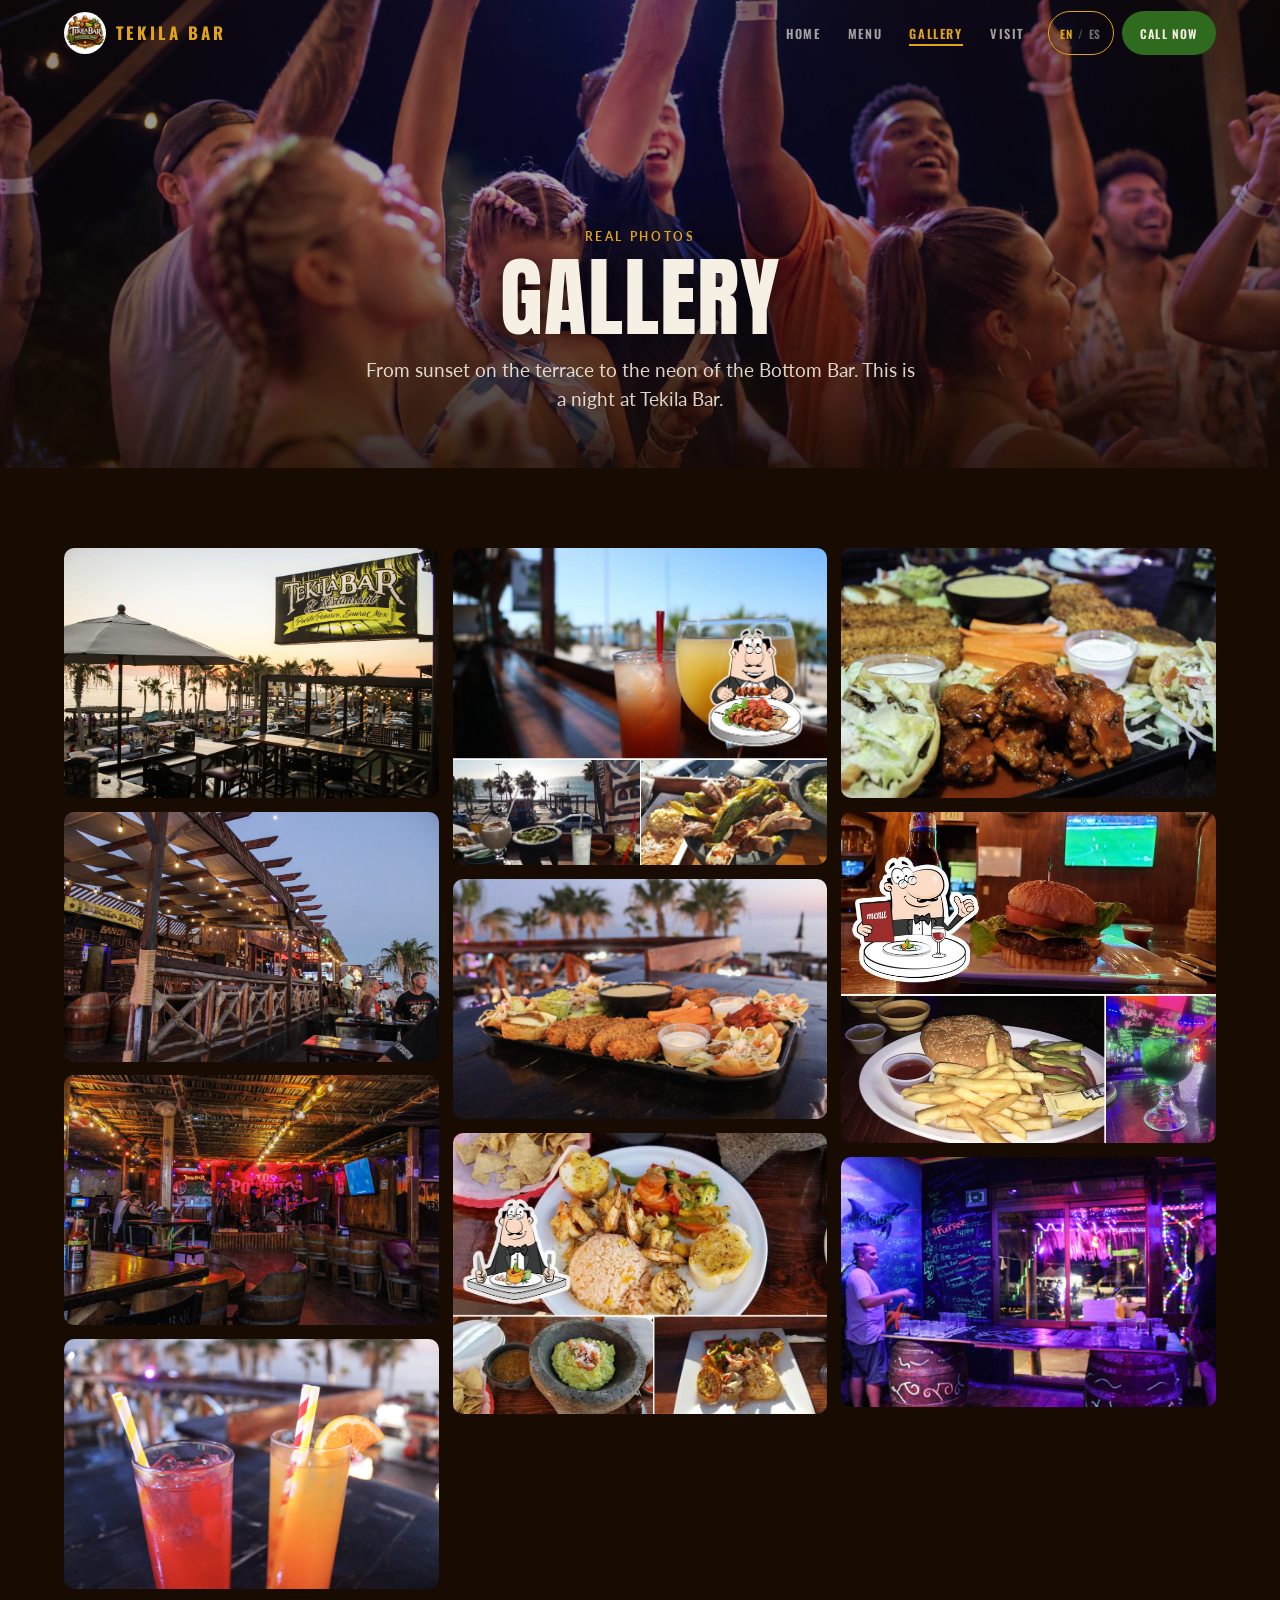
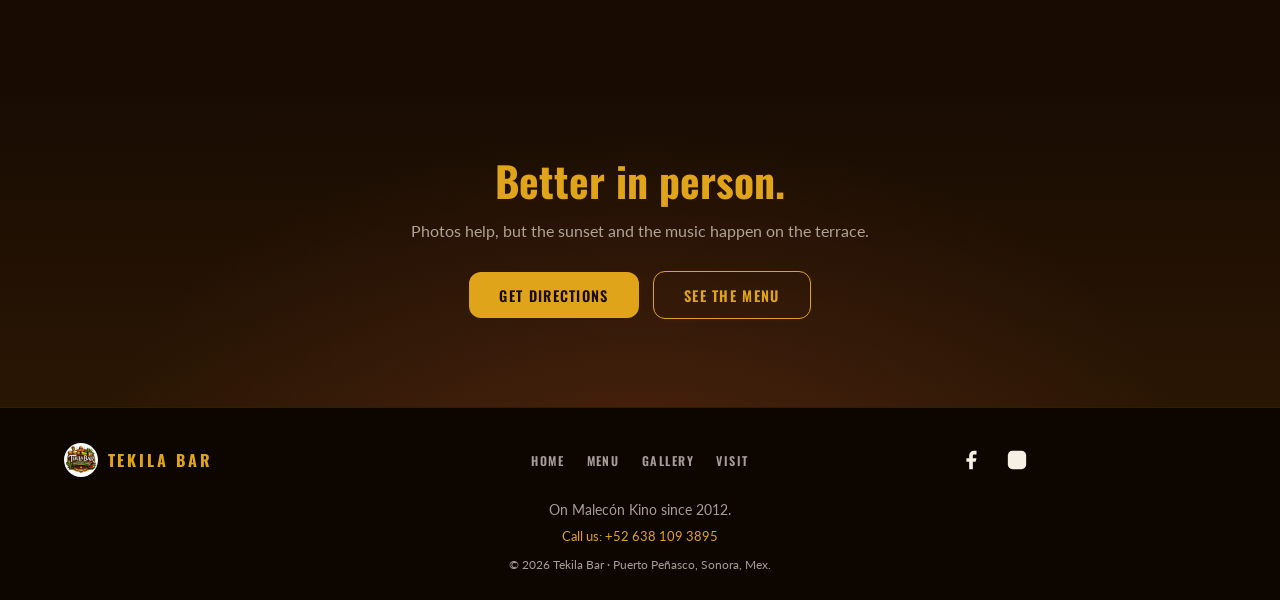
==== galeria.html @ 3b3bea9b "Replace gallery hero with landscape crop" ====
<!DOCTYPE html>
<html lang="es" translate="no">
<head>
  <meta charset="UTF-8" />
  <meta name="viewport" content="width=device-width, initial-scale=1.0" />
  <meta name="google" content="notranslate" />

  <title>Galería | Tekila Bar, Malecón Kino, Puerto Peñasco</title>
  <meta name="description" content="La terraza al atardecer, la música en vivo, los cócteles y el Bottom Bar con neón. Fotos reales de Tekila Bar en el Malecón Kino, Puerto Peñasco, Sonora." />

  <meta property="og:type" content="website" />
  <meta property="og:url" content="https://neonframewebdev.github.io/tekila-bar-rocky-point/galeria.html" />
  <meta property="og:title" content="Galería | Tekila Bar, Puerto Peñasco" />
  <meta property="og:description" content="La terraza, la música en vivo, los cócteles y el Bottom Bar con neón. Fotos de Tekila Bar." />
  <meta property="og:image" content="https://neonframewebdev.github.io/tekila-bar-rocky-point/assets/interior_1.jpg" />
  <meta property="og:locale" content="es_MX" />
  <meta property="og:locale:alternate" content="en_US" />

  <meta name="twitter:card" content="summary_large_image" />
  <meta name="twitter:title" content="Galería | Tekila Bar" />
  <meta name="twitter:description" content="Terraza, música en vivo, cócteles y Bottom Bar. Tekila Bar, Malecón Kino." />
  <meta name="twitter:image" content="https://neonframewebdev.github.io/tekila-bar-rocky-point/assets/interior_1.jpg" />

  <link rel="icon" type="image/jpeg" href="assets/logo.jpg" />

  <link rel="preconnect" href="https://fonts.googleapis.com" />
  <link rel="preconnect" href="https://fonts.gstatic.com" crossorigin />
  <link href="https://fonts.googleapis.com/css2?family=Anton&family=Oswald:wght@400;500;600;700&family=Lato:wght@400;700&display=swap" rel="stylesheet" />

  <link rel="preload" as="image" href="assets/interior_1.jpg" />
  <link rel="stylesheet" href="css/style.css" />
</head>
<body data-lang="es">

  <!-- ── Loader ─────────────────────────────────────────────── -->
  <div id="loader" role="status" aria-label="Cargando / Loading">
    <img class="loader-logo" src="assets/logo.jpg" alt="Tekila Bar logo" width="110" height="110" />
    <div class="loader-bar-track"><div class="loader-bar-fill"></div></div>
  </div>

  <!-- ── Nav ────────────────────────────────────────────────── -->
  <nav class="site-nav" role="navigation" aria-label="Navegación principal">
    <a href="index.html" class="nav-logo" aria-label="Tekila Bar inicio">
      <img src="assets/logo.jpg" alt="" width="42" height="42" aria-hidden="true" />
      <span class="nav-logo-text">Tekila Bar</span>
    </a>
    <div class="nav-right">
      <ul class="nav-links" role="list">
        <li><a href="index.html" data-es="Inicio" data-en="Home">Inicio</a></li>
        <li><a href="menu.html" data-es="Carta" data-en="Menu">Carta</a></li>
        <li><a href="galeria.html" class="is-active" data-es="Galería" data-en="Gallery">Galería</a></li>
        <li><a href="visita.html" data-es="Visítanos" data-en="Visit">Visítanos</a></li>
      </ul>
      <button type="button" class="lang-toggle" data-current="es" aria-label="Switch to English">
        <span class="lt-en">EN</span><span class="lt-sep">/</span><span class="lt-es">ES</span>
      </button>
      <a href="tel:+526381093895" class="nav-cta" data-es="Llama ahora" data-en="Call now">Llama ahora</a>
      <button class="nav-hamburger" aria-label="Abrir menú" aria-expanded="false" aria-controls="nav-drawer">
        <span></span><span></span><span></span>
      </button>
    </div>
  </nav>

  <nav class="nav-drawer" id="nav-drawer" aria-label="Menú móvil">
    <a href="index.html" data-es="Inicio" data-en="Home">Inicio</a>
    <a href="menu.html" data-es="Carta" data-en="Menu">Carta</a>
    <a href="galeria.html" class="is-active" data-es="Galería" data-en="Gallery">Galería</a>
    <a href="visita.html" data-es="Visítanos" data-en="Visit">Visítanos</a>
    <a href="tel:+526381093895" class="drawer-cta" data-es="Llama ahora" data-en="Call now">Llama ahora</a>
  </nav>

  <!-- ── Page hero ──────────────────────────────────────────── -->
  <header class="page-hero">
    <img class="page-hero-img" src="assets/gallery_hero.jpg" alt="Gente bailando y disfrutando la noche en Tekila Bar, Puerto Peñasco" fetchpriority="high" style="object-position: center 40%;" />
    <div class="page-hero-overlay" aria-hidden="true"></div>
    <div class="page-hero-inner">
      <p class="page-hero-eyebrow" data-es="Fotos reales" data-en="Real photos">Fotos reales</p>
      <h1 class="page-hero-title" data-es="Galería" data-en="Gallery">Galería</h1>
      <p class="page-hero-sub"
         data-es="Del atardecer en la terraza al neón del Bottom Bar. Así se ve una noche en Tekila Bar."
         data-en="From sunset on the terrace to the neon of the Bottom Bar. This is a night at Tekila Bar.">
        Del atardecer en la terraza al neón del Bottom Bar. Así se ve una noche en Tekila Bar.
      </p>
    </div>
  </header>

  <!-- ── Gallery ────────────────────────────────────────────── -->
  <section id="gallery" aria-label="Galería de fotos">
    <div class="gallery-grid">
      <div class="gallery-item" role="button" tabindex="0" aria-label="Atardecer desde la terraza"
           data-caption-es="El atardecer desde la terraza del Malecón Kino." data-caption-en="Sunset from the terrace on Malecón Kino.">
        <img src="assets/exterior_1.jpg" alt="Terraza de Tekila Bar al atardecer con el letrero de madera y el Malecón al fondo" loading="lazy" />
      </div>
      <div class="gallery-item" role="button" tabindex="0" aria-label="Terraza al anochecer"
           data-caption-es="Ambiente al aire libre en el Malecón Kino." data-caption-en="Open-air atmosphere on Malecón Kino.">
        <img src="assets/exterior_2.jpg" alt="Terraza de Tekila Bar al anochecer con pérgola y luces de cuerdas" loading="lazy" />
      </div>
      <div class="gallery-item" role="button" tabindex="0" aria-label="Música en vivo"
           data-caption-es="Música en vivo toda la noche en Tekila Bar." data-caption-en="Live music all night at Tekila Bar.">
        <img src="assets/interior_1.jpg" alt="Banda en vivo Los Potrillos en el escenario bajo luz roja" loading="lazy" />
      </div>
      <div class="gallery-item" role="button" tabindex="0" aria-label="Cócteles de la barra"
           data-caption-es="Cherry Smash y Mexican Sunset, los imperdibles de la barra." data-caption-en="Cherry Smash and Mexican Sunset, the must-orders at the bar.">
        <img src="assets/drink_1.jpg" alt="Cherry Smash y Mexican Sunset en la barra al aire libre" loading="lazy" />
      </div>
      <div class="gallery-item" role="button" tabindex="0" aria-label="Barra de terraza"
           data-caption-es="Bebidas y antojitos con vista al mar." data-caption-en="Drinks and snacks with an ocean view.">
        <img src="assets/exterior_terrace_1.jpg" alt="Barra de terraza con el Malecón y palmeras de fondo" loading="lazy" />
      </div>
      <div class="gallery-item" role="button" tabindex="0" aria-label="Platillo de botanas"
           data-caption-es="Todo lo que necesitas para empezar la noche." data-caption-en="Everything you need to start the night.">
        <img src="assets/dish_3.jpg" alt="Platillo surtido de botanas al anochecer con el Malecón de fondo" loading="lazy" />
      </div>
      <div class="gallery-item" role="button" tabindex="0" aria-label="Mariscos y guacamole"
           data-caption-es="Camarones a la parrilla, guacamole fresco y mariscos." data-caption-en="Grilled shrimp, fresh guacamole, and seafood.">
        <img src="assets/dish_1.jpg" alt="Camarones a la parrilla, guacamole en molcajete y mariscos" loading="lazy" />
      </div>
      <div class="gallery-item" role="button" tabindex="0" aria-label="De la cocina"
           data-caption-es="De la cocina a la mesa, con el Malecón de fondo." data-caption-en="From the kitchen to the table, the Malecón behind it.">
        <img src="assets/dish_4.jpg" alt="Platillo de Tekila Bar servido en la terraza" loading="lazy" />
      </div>
      <div class="gallery-item" role="button" tabindex="0" aria-label="Hamburguesa y cócteles"
           data-caption-es="Hamburguesas y cócteles en la barra." data-caption-en="Burgers and cocktails at the bar.">
        <img src="assets/product_1.jpg" alt="Hamburguesa en la barra con futbol en la televisión y un cóctel verde" loading="lazy" />
      </div>
      <div class="gallery-item" role="button" tabindex="0" aria-label="Bottom Bar"
           data-caption-es="La fiesta no para en el Bottom Bar." data-caption-en="The party never stops at the Bottom Bar.">
        <img src="assets/interior_2.jpg" alt="Bottom Bar con luz UV, mesa de beer pong y pared de firmas en neón" loading="lazy" />
      </div>
    </div>
  </section>

  <!-- ── Lightbox ───────────────────────────────────────────── -->
  <div id="lightbox" role="dialog" aria-modal="true" aria-label="Foto ampliada">
    <button id="lightbox-close" aria-label="Cerrar">&times;</button>
    <img id="lightbox-img" src="" alt="" />
    <p id="lightbox-caption"></p>
  </div>

  <!-- ── Visit CTA ──────────────────────────────────────────── -->
  <section id="visit-cta" aria-labelledby="visit-cta-title">
    <div class="visit-cta-inner reveal">
      <h2 class="visit-cta-title" id="visit-cta-title"
          data-es="Mejor en persona."
          data-en="Better in person.">
        Mejor en persona.
      </h2>
      <p class="visit-cta-sub"
         data-es="Las fotos ayudan, pero el atardecer y la música se viven en la terraza."
         data-en="Photos help, but the sunset and the music happen on the terrace.">
        Las fotos ayudan, pero el atardecer y la música se viven en la terraza.
      </p>
      <div class="visit-cta-actions">
        <a href="visita.html" class="btn-primary" data-es="Cómo llegar" data-en="Get directions">Cómo llegar</a>
        <a href="menu.html" class="btn-secondary" data-es="Ver la carta" data-en="See the menu">Ver la carta</a>
      </div>
    </div>
  </section>

  <!-- ── Footer ─────────────────────────────────────────────── -->
  <footer class="site-footer" role="contentinfo">
    <div class="footer-inner">
      <div class="footer-brand">
        <img src="assets/logo.jpg" alt="" width="34" height="34" aria-hidden="true" loading="lazy" />
        <span class="footer-brand-text">Tekila Bar</span>
      </div>
      <nav class="footer-nav" aria-label="Pie de página">
        <a href="index.html" data-es="Inicio" data-en="Home">Inicio</a>
        <a href="menu.html" data-es="Carta" data-en="Menu">Carta</a>
        <a href="galeria.html" data-es="Galería" data-en="Gallery">Galería</a>
        <a href="visita.html" data-es="Visítanos" data-en="Visit">Visítanos</a>
      </nav>
      <div class="footer-social">
        <a href="https://www.facebook.com/pages/Tekila-Bar-MX/1644637512487499" target="_blank" rel="noopener noreferrer" aria-label="Facebook de Tekila Bar">
          <svg viewBox="0 0 24 24" aria-hidden="true"><path d="M18 2h-3a5 5 0 0 0-5 5v3H7v4h3v8h4v-8h3l1-4h-4V7a1 1 0 0 1 1-1h3z"/></svg>
        </a>
        <a href="https://www.instagram.com/tekilabarmx" target="_blank" rel="noopener noreferrer" aria-label="Instagram de Tekila Bar">
          <svg viewBox="0 0 24 24" aria-hidden="true"><rect x="2" y="2" width="20" height="20" rx="5" ry="5"/><circle cx="12" cy="12" r="4"/><circle cx="17.5" cy="6.5" r="1" fill="currentColor" stroke="none"/></svg>
        </a>
      </div>
    </div>
    <div class="footer-meta" style="text-align:center; margin-top:1.4rem;">
      <p class="footer-tagline" data-es="En el Malecón Kino desde 2012." data-en="On Malecón Kino since 2012.">En el Malecón Kino desde 2012.</p>
      <p><a href="tel:+526381093895" data-es="Llámanos: +52 638 109 3895" data-en="Call us: +52 638 109 3895">Llámanos: +52 638 109 3895</a></p>
      <p style="margin-top:0.5rem; font-size:0.75rem;">&copy; 2026 Tekila Bar &middot; Puerto Peñasco, Sonora, Mex.</p>
    </div>
  </footer>

  <script src="js/i18n.js"></script>
  <script src="js/main.js"></script>
</body>
</html>
---- css/style.css ----
/* ============================================================
   TEKILA BAR -- Malecón Kino, Puerto Peñasco, Sonora MX
   Multi-page spec site (Inicio / Carta / Galería / Visítanos)
   Concept: ARRIBA / ABAJO -- warm golden terrace (primary)
            vs. neon Bottom Bar (downstairs world, scoped).
   Mobile-first: 320px baseline, scales to 1440px+.
   iOS-safe: neon via layered text-shadow only (no blur
            filters, no mix-blend, no mask).
   ============================================================ */

/* ── Reset & Base ─────────────────────────────────────────── */

*, *::before, *::after {
  box-sizing: border-box;
  margin: 0;
  padding: 0;
}

:root {
  /* ── ARRIBA · warm palette (primary brand) ── */
  --bg:          #170B02;   /* espresso night */
  --bg-2:        #1F0E03;   /* one step warmer */
  --bg-3:        #29150400; /* (unused placeholder) */
  --bg-warm:     #20100400;
  --bg-warmer:   #2A1604;   /* trust bar / warm wash */
  --bg-footer:   #0D0500;

  --gold:        #E0A41B;
  --gold-bright: #F2BD3A;
  --amber:       #B5571B;
  --coral:       #E2633A;   /* sunset accent */
  --green:       #2F6B1E;   /* agave / lime green */
  --green-hi:    #3E8C28;

  --text:        #F6EFE3;
  --text-muted:  rgba(246, 239, 227, 0.66);
  --gold-border: rgba(224, 164, 27, 0.22);
  --gold-wash:   rgba(224, 164, 27, 0.07);

  /* ── ABAJO · neon palette (Bottom Bar, scoped) ── */
  --n-bg:        #0A0613;
  --n-bg-2:      #130A24;
  --n-magenta:   #FF2D95;
  --n-cyan:      #36E2FF;
  --n-violet:    #9B5CFF;
  --n-lime:      #B6FF3C;
  --n-text:      #F3EEFF;
  --n-muted:     rgba(243, 238, 255, 0.7);

  /* ── Typography ── */
  --font-accent:  'Anton', sans-serif;     /* oversized impact: ARRIBA / ABAJO */
  --font-display: 'Oswald', sans-serif;    /* headings, nav, buttons */
  --font-body:    'Lato', sans-serif;      /* body copy */

  /* ── Layout ── */
  --edge:   clamp(1rem, 5vw, 4.5rem);
  --radius: 10px;
  --maxw:   1180px;
  --nav-h:  64px;
}

html {
  scroll-behavior: smooth;
  font-size: 16px;
  scroll-padding-top: var(--nav-h);
}

body {
  font-family: var(--font-body);
  background: var(--bg);
  color: var(--text);
  overflow-x: hidden;
  -webkit-font-smoothing: antialiased;
  text-rendering: optimizeLegibility;
}

img { display: block; max-width: 100%; height: auto; }
a   { color: inherit; text-decoration: none; }

/* ── Bilingual visibility ─────────────────────────────────── */
body[data-lang="es"] [data-hide-es] { display: none !important; }
body[data-lang="en"] [data-hide-en] { display: none !important; }

/* ── Shared section primitives ────────────────────────────── */

.section-header {
  text-align: center;
  margin-bottom: 2.75rem;
}

.section-label {
  font-family: var(--font-body);
  font-weight: 700;
  font-size: 0.74rem;
  color: var(--gold);
  letter-spacing: 0.22em;
  text-transform: uppercase;
  margin-bottom: 0.6rem;
}

.section-title {
  font-family: var(--font-display);
  font-weight: 700;
  font-size: clamp(1.7rem, 4.4vw, 2.7rem);
  color: var(--gold);
  line-height: 1.12;
  letter-spacing: 0.01em;
}

.reveal {
  opacity: 0;
  transform: translateY(22px);
  transition: opacity 0.6s ease-out, transform 0.6s ease-out;
}
.reveal.visible { opacity: 1; transform: translateY(0); }

/* ── Focus visibility (keyboard) ──────────────────────────── */
:focus-visible {
  outline: 2px solid var(--gold);
  outline-offset: 2px;
  border-radius: 2px;
}
#abajo :focus-visible,
#lightbox :focus-visible,
#lightbox-close:focus-visible {
  outline-color: var(--n-cyan);
}

/* ── Buttons ──────────────────────────────────────────────── */

.btn-primary,
.btn-secondary,
.btn-neon {
  display: inline-block;
  font-family: var(--font-display);
  font-weight: 600;
  font-size: 0.9rem;
  letter-spacing: 0.09em;
  text-transform: uppercase;
  border-radius: 12px;
  padding: 0.78rem 1.9rem;
  cursor: pointer;
  transition: background 0.25s, color 0.25s, box-shadow 0.25s, transform 0.15s;
  text-decoration: none;
  border: none;
}
.btn-primary { color: #1A0A00; background: var(--gold); }
.btn-primary:hover { background: var(--green); color: var(--text); transform: translateY(-2px); }

.btn-secondary {
  color: var(--gold);
  background: transparent;
  border: 1px solid var(--gold);
}
.btn-secondary:hover { background: rgba(224, 160, 27, 0.14); transform: translateY(-2px); }

/* Neon button (Abajo only) */
.btn-neon {
  color: var(--n-text);
  background: transparent;
  border: 1.5px solid var(--n-magenta);
  box-shadow: 0 0 10px rgba(255, 45, 149, 0.5), inset 0 0 8px rgba(255, 45, 149, 0.18);
}
.btn-neon:hover {
  background: rgba(255, 45, 149, 0.14);
  box-shadow: 0 0 18px rgba(255, 45, 149, 0.75), inset 0 0 12px rgba(255, 45, 149, 0.25);
  transform: translateY(-2px);
}

/* ── Neon text helper (iOS-safe: layered text-shadow) ─────── */
.neon-text {
  color: #fff;
  text-shadow:
    0 0 4px rgba(255, 255, 255, 0.55),
    0 0 11px rgba(255, 45, 149, 0.9),
    0 0 26px rgba(255, 45, 149, 0.6),
    0 0 44px rgba(155, 92, 255, 0.45);
}
.neon-text--cyan {
  text-shadow:
    0 0 4px rgba(255, 255, 255, 0.55),
    0 0 11px rgba(54, 226, 255, 0.9),
    0 0 26px rgba(54, 226, 255, 0.6),
    0 0 44px rgba(54, 226, 255, 0.4);
}

/* ── Loader ───────────────────────────────────────────────── */

#loader {
  position: fixed;
  inset: 0;
  z-index: 9999;
  background: var(--bg);
  display: flex;
  flex-direction: column;
  align-items: center;
  justify-content: center;
  gap: 1.4rem;
  transition: opacity 0.4s ease;
}
#loader.fade-out { opacity: 0; pointer-events: none; }

.loader-logo {
  width: 110px;
  height: auto;
  object-fit: contain;
  border-radius: 50%;
  opacity: 0;
  animation: loaderFadeIn 0.5s ease forwards 0.1s;
}
.loader-bar-track {
  width: 160px;
  height: 2px;
  background: rgba(224, 164, 27, 0.2);
  border-radius: 2px;
  overflow: hidden;
  opacity: 0;
  animation: loaderFadeIn 0.3s ease forwards 0.2s;
}
.loader-bar-fill {
  height: 100%;
  width: 0;
  background: var(--gold);
  animation: loaderFill 0.9s ease forwards 0.3s;
}
@keyframes loaderFadeIn { to { opacity: 1; } }
@keyframes loaderFill   { to { width: 100%; } }

/* ── Nav ──────────────────────────────────────────────────── */

nav.site-nav {
  position: fixed;
  top: 0; left: 0; right: 0;
  z-index: 100;
  display: flex;
  align-items: center;
  justify-content: space-between;
  padding: 0.7rem var(--edge);
  min-height: var(--nav-h);
  background: transparent;
  transition: background 0.3s ease, box-shadow 0.3s ease;
}
nav.site-nav.scrolled {
  background: rgba(23, 11, 2, 0.96);
  box-shadow: 0 2px 22px rgba(0, 0, 0, 0.55);
}

.nav-logo {
  display: flex;
  align-items: center;
  gap: 0.65rem;
  flex-shrink: 0;
}
.nav-logo img {
  height: 42px;
  width: auto;
  object-fit: contain;
  border-radius: 50%;
}
.nav-logo-text {
  font-family: var(--font-display);
  font-weight: 700;
  font-size: 1.05rem;
  color: var(--gold);
  letter-spacing: 0.18em;
  text-transform: uppercase;
  line-height: 1;
}

.nav-right { display: flex; align-items: center; gap: 0.5rem; }

.nav-links {
  display: none;
  list-style: none;
  align-items: center;
  gap: 1.7rem;
  margin-right: 1rem;
}
.nav-links a {
  position: relative;
  font-family: var(--font-display);
  font-weight: 600;
  font-size: 0.78rem;
  letter-spacing: 0.13em;
  text-transform: uppercase;
  color: var(--text-muted);
  transition: color 0.2s;
  padding-bottom: 3px;
}
.nav-links a::after {
  content: "";
  position: absolute;
  left: 0; bottom: 0;
  width: 100%;
  height: 2px;
  background: var(--gold);
  transform: scaleX(0);
  transform-origin: left;
  transition: transform 0.25s ease;
}
.nav-links a:hover { color: var(--gold); }
.nav-links a:hover::after { transform: scaleX(1); }
.nav-links a.is-active { color: var(--gold); }
.nav-links a.is-active::after { transform: scaleX(1); }

/* Language toggle */
.lang-toggle {
  display: inline-flex;
  align-items: center;
  gap: 0.3rem;
  padding: 0.55rem 0.7rem;
  background: transparent;
  border: 1px solid var(--gold);
  border-radius: 999px;
  cursor: pointer;
  font-family: var(--font-display);
  font-size: 0.72rem;
  font-weight: 600;
  letter-spacing: 0.08em;
  text-transform: uppercase;
  color: var(--text);
  transition: background 0.2s;
  min-height: 44px;
  min-width: 52px;
  justify-content: center;
}
.lang-toggle:hover { background: rgba(224, 164, 27, 0.12); }
.lang-toggle .lt-en,
.lang-toggle .lt-es { opacity: 0.45; transition: opacity 0.15s, color 0.15s; }
.lang-toggle[data-current="en"] .lt-en { opacity: 1; color: var(--gold); }
.lang-toggle[data-current="es"] .lt-es { opacity: 1; color: var(--gold); }
.lang-toggle .lt-sep { opacity: 0.35; }

/* CTA pill */
.nav-cta {
  display: none;
  font-family: var(--font-display);
  font-weight: 600;
  font-size: 0.75rem;
  letter-spacing: 0.1em;
  text-transform: uppercase;
  color: var(--text);
  background: var(--green);
  border-radius: 999px;
  padding: 0.55rem 1.15rem;
  min-height: 44px;
  display: none;
  align-items: center;
  transition: background 0.25s, transform 0.15s;
  white-space: nowrap;
}
.nav-cta:hover { background: var(--green-hi); transform: translateY(-1px); }

/* Hamburger */
.nav-hamburger {
  display: flex;
  flex-direction: column;
  justify-content: center;
  gap: 5px;
  width: 2.6rem;
  height: 2.6rem;
  background: none;
  border: none;
  cursor: pointer;
  padding: 0;
  flex-shrink: 0;
}
.nav-hamburger span {
  display: block;
  width: 26px;
  height: 2px;
  margin: 0 auto;
  background: var(--text);
  border-radius: 2px;
  transition: transform 0.3s ease, opacity 0.3s ease;
}
.nav-hamburger.open span:nth-child(1) { transform: translateY(7px) rotate(45deg); }
.nav-hamburger.open span:nth-child(2) { opacity: 0; transform: scaleX(0); }
.nav-hamburger.open span:nth-child(3) { transform: translateY(-7px) rotate(-45deg); }

/* Mobile drawer */
.nav-drawer {
  position: fixed;
  inset: 0;
  background: rgba(23, 11, 2, 0.985);
  display: flex;
  flex-direction: column;
  align-items: center;
  justify-content: center;
  gap: 1.9rem;
  z-index: 99;
  transform: translateX(100%);
  transition: transform 0.35s ease;
}
.nav-drawer.open { transform: translateX(0); }
.nav-drawer a {
  font-family: var(--font-display);
  font-weight: 600;
  font-size: 1.5rem;
  letter-spacing: 0.16em;
  text-transform: uppercase;
  color: var(--text);
  transition: color 0.2s;
}
.nav-drawer a:hover,
.nav-drawer a.is-active { color: var(--gold); }
.nav-drawer .drawer-cta {
  background: var(--green);
  border-radius: 999px;
  padding: 0.75rem 2.1rem;
  color: var(--text);
  margin-top: 0.6rem;
}

/* ── Hero (home) ──────────────────────────────────────────── */

#hero {
  position: relative;
  width: 100%;
  height: 100svh;
  min-height: 600px;
  overflow: hidden;
  /* Static sunset fallback shown before/under the animated canvas. */
  background: linear-gradient(180deg,
    #1e1442 0%, #6e3a82 40%, #d65a2c 58%, #ffb056 60%,
    #14224e 60%, #060c20 100%);
}
.hero-canvas {
  position: absolute;
  inset: 0;
  width: 100%;
  height: 100%;
  display: block;
}
.hero-overlay {
  position: absolute;
  inset: 0;
  background:
    radial-gradient(ellipse at 50% 8%, transparent 0%, rgba(23, 11, 2, 0.18) 42%, rgba(23, 11, 2, 0.66) 100%),
    linear-gradient(180deg, rgba(23,11,2,0.35) 0%, transparent 22%, transparent 55%, rgba(23,11,2,0.78) 100%);
}
.hero-content {
  position: absolute;
  bottom: 16%;
  left: 0; right: 0;
  padding: 0 var(--edge);
  text-align: center;
}
.hero-kicker {
  font-family: var(--font-accent);
  font-weight: 400;
  font-size: clamp(2.5rem, 11vw, 6rem);
  line-height: 0.88;
  letter-spacing: 0.02em;
  text-transform: uppercase;
  color: var(--gold);
  text-shadow:
    0 0 4px rgba(246, 239, 227, 0.3),
    0 0 18px rgba(224, 164, 27, 0.55),
    0 2px 26px rgba(0, 0, 0, 0.5);
  margin-bottom: 0.35rem;
}
.hero-eyebrow {
  font-family: var(--font-body);
  font-weight: 700;
  font-size: 0.78rem;
  color: var(--gold);
  letter-spacing: 0.22em;
  text-transform: uppercase;
  margin-bottom: 0.85rem;
}
.hero-h1 {
  font-family: var(--font-display);
  font-weight: 700;
  font-size: clamp(2rem, 7vw, 4.4rem);
  color: var(--text);
  line-height: 1.07;
  margin-bottom: 1rem;
  text-shadow: 0 2px 24px rgba(0, 0, 0, 0.5);
}
.hero-sub {
  font-family: var(--font-body);
  font-weight: 400;
  font-size: clamp(0.98rem, 2.2vw, 1.28rem);
  color: rgba(246, 239, 227, 0.9);
  max-width: 620px;
  margin: 0 auto 1.9rem;
  line-height: 1.55;
  text-shadow: 0 1px 14px rgba(0, 0, 0, 0.5);
}
.hero-ctas {
  display: flex;
  flex-direction: column;
  align-items: center;
  gap: 0.85rem;
}
.hero-scroll-cue {
  position: absolute;
  bottom: 4.5%;
  left: 50%;
  width: 22px;
  height: 22px;
  border-right: 2px solid var(--gold);
  border-bottom: 2px solid var(--gold);
  transform: translateX(-50%) rotate(45deg);
  animation: heroBounce 1.4s ease-in-out infinite;
  opacity: 0.85;
  transition: opacity 0.4s;
}
.hero-scroll-cue.hidden { opacity: 0; pointer-events: none; }
@keyframes heroBounce {
  0%, 100% { transform: translateX(-50%) rotate(45deg) translateY(0); }
  50%      { transform: translateX(-50%) rotate(45deg) translateY(6px); }
}

/* ── Page hero (inner pages) ──────────────────────────────── */

.page-hero {
  position: relative;
  width: 100%;
  min-height: 52vh;
  display: flex;
  align-items: flex-end;
  overflow: hidden;
  padding-bottom: clamp(2rem, 6vh, 4rem);
}
.page-hero-img {
  position: absolute;
  inset: 0;
  width: 100%;
  height: 100%;
  object-fit: cover;
  object-position: center 45%;
}
.page-hero-overlay {
  position: absolute;
  inset: 0;
  background: linear-gradient(180deg, rgba(23,11,2,0.55) 0%, rgba(23,11,2,0.35) 40%, rgba(23,11,2,0.85) 100%);
}
.page-hero-inner {
  position: relative;
  width: 100%;
  max-width: var(--maxw);
  margin: 0 auto;
  padding: 0 var(--edge);
  text-align: center;
}
.page-hero-eyebrow {
  font-family: var(--font-body);
  font-weight: 700;
  font-size: 0.74rem;
  color: var(--gold);
  letter-spacing: 0.22em;
  text-transform: uppercase;
  margin-bottom: 0.7rem;
}
.page-hero-title {
  font-family: var(--font-accent);
  font-weight: 400;
  font-size: clamp(2.6rem, 9vw, 5.5rem);
  line-height: 0.95;
  color: var(--text);
  letter-spacing: 0.01em;
  text-transform: uppercase;
  text-shadow: 0 3px 26px rgba(0, 0, 0, 0.55);
}
.page-hero-sub {
  font-family: var(--font-body);
  font-size: clamp(0.98rem, 2vw, 1.2rem);
  color: rgba(246, 239, 227, 0.88);
  max-width: 560px;
  margin: 1rem auto 0;
  line-height: 1.55;
}

/* ── Trust Bar ────────────────────────────────────────────── */

#trust-bar {
  background: var(--bg-warmer);
  padding: 0.9rem var(--edge);
  min-height: 56px;
  display: flex;
  align-items: center;
  justify-content: center;
  flex-wrap: wrap;
  gap: 0.5rem 1.3rem;
  text-align: center;
}
.trust-item {
  font-family: var(--font-body);
  font-size: 0.86rem;
  color: var(--text-muted);
  white-space: nowrap;
  display: inline-flex;
  align-items: center;
  gap: 0.35rem;
}
.trust-item strong {
  font-family: var(--font-display);
  font-weight: 700;
  color: var(--text);
  font-size: 0.96rem;
}
.trust-stars { color: var(--gold); }
.trust-dot { color: var(--green); font-size: 0.55rem; }

/* ── Highlights ───────────────────────────────────────────── */

#highlights {
  background: var(--bg);
  padding: clamp(3rem, 7vw, 5rem) var(--edge);
}
.highlights-grid {
  display: grid;
  grid-template-columns: 1fr;
  gap: 1.25rem;
  max-width: 980px;
  margin: 0 auto;
}
.highlight-card {
  background: var(--gold-wash);
  border: 1px solid var(--gold-border);
  border-radius: var(--radius);
  padding: 1.9rem 1.6rem;
  display: flex;
  flex-direction: column;
  align-items: flex-start;
  gap: 0.8rem;
  transition: transform 0.3s ease, border-color 0.3s ease;
}
.highlight-card:hover { transform: translateY(-4px); border-color: rgba(224,164,27,0.4); }
.highlight-icon { width: 42px; height: 42px; flex-shrink: 0; }
.highlight-icon svg {
  width: 42px; height: 42px;
  stroke: var(--gold);
  fill: none;
  stroke-width: 1.5;
  stroke-linecap: round;
  stroke-linejoin: round;
}
.highlight-slideshow {
  position: relative;
  width: 100%;
  height: 210px;
  border-radius: 6px;
  overflow: hidden;
  margin-bottom: 0.4rem;
  flex-shrink: 0;
}
.highlight-slide {
  position: absolute;
  inset: 0;
  width: 100%;
  height: 100%;
  object-fit: cover;
  object-position: center;
  opacity: 0;
  animation: hcycle 20s infinite;
}
.highlight-slide:nth-child(1) { animation-delay:  0s; opacity: 1; }
.highlight-slide:nth-child(2) { animation-delay:  4s; }
.highlight-slide:nth-child(3) { animation-delay:  8s; }
.highlight-slide:nth-child(4) { animation-delay: 12s; }
.highlight-slide:nth-child(5) { animation-delay: 16s; }
.mslide {
  position: absolute;
  inset: 0;
  width: 100%;
  height: 100%;
  object-fit: cover;
  object-position: center;
  opacity: 0;
  animation: hcycle 20s infinite;
}
.mslide:nth-child(1) { animation-delay:  0s; opacity: 1; }
.mslide:nth-child(2) { animation-delay:  4s; }
.mslide:nth-child(3) { animation-delay:  8s; }
.mslide:nth-child(4) { animation-delay: 12s; }
.mslide:nth-child(5) { animation-delay: 16s; }
.fslide {
  position: absolute;
  inset: 0;
  width: 100%;
  height: 100%;
  object-fit: cover;
  object-position: center;
  opacity: 0;
  animation: hcycle 20s infinite;
}
.fslide:nth-child(1) { animation-delay:  0s; opacity: 1; }
.fslide:nth-child(2) { animation-delay:  4s; }
.fslide:nth-child(3) { animation-delay:  8s; }
.fslide:nth-child(4) { animation-delay: 12s; }
.fslide:nth-child(5) { animation-delay: 16s; }
@keyframes hcycle {
  0%, 22%    { opacity: 1; }
  27%, 100%  { opacity: 0; }
}
.highlight-title {
  font-family: var(--font-display);
  font-weight: 600;
  font-size: 1.1rem;
  color: var(--gold);
  letter-spacing: 0.05em;
}
.highlight-body {
  font-size: 0.93rem;
  color: var(--text-muted);
  line-height: 1.55;
}

/* ── Floor sections (Arriba / Abajo duality) ──────────────── */

.floor {
  padding: clamp(3.5rem, 8vw, 6rem) var(--edge);
  /* No overflow:hidden here -- .floor-media self-clips its hover zoom, and
     leaving this visible lets the large warm/neon floor-tag glow breathe
     past the --edge padding on narrow phones instead of being clipped. */
}
.floor-inner {
  max-width: var(--maxw);
  margin: 0 auto;
  display: grid;
  grid-template-columns: 1fr;
  gap: 2rem;
  align-items: center;
}
.floor-tag {
  font-family: var(--font-accent);
  font-weight: 400;
  font-size: clamp(3rem, 13vw, 7rem);
  line-height: 0.85;
  text-transform: uppercase;
  letter-spacing: 0.01em;
  margin-bottom: 0.4rem;
}
.floor-kicker {
  font-family: var(--font-display);
  font-weight: 600;
  font-size: 0.8rem;
  letter-spacing: 0.24em;
  text-transform: uppercase;
  margin-bottom: 1.1rem;
}
.floor-copy h2 {
  font-family: var(--font-display);
  font-weight: 700;
  font-size: clamp(1.5rem, 3.6vw, 2.2rem);
  line-height: 1.14;
  margin-bottom: 1rem;
}
.floor-copy p {
  font-size: 0.98rem;
  line-height: 1.7;
  margin-bottom: 1rem;
}
.floor-list {
  list-style: none;
  display: flex;
  flex-direction: column;
  gap: 0.55rem;
  margin: 0 0 1.6rem;
}
.floor-list li {
  position: relative;
  padding-left: 1.4rem;
  font-size: 0.95rem;
  line-height: 1.5;
}
.floor-list li::before {
  content: "";
  position: absolute;
  left: 0; top: 0.5em;
  width: 8px; height: 8px;
  border-radius: 2px;
  transform: rotate(45deg);
}
.floor-media {
  position: relative;
  border-radius: var(--radius);
  overflow: hidden;
}
.floor-media img {
  width: 100%;
  height: 100%;
  object-fit: cover;
  aspect-ratio: 4 / 3;
  transition: transform 0.6s ease;
}
.floor:hover .floor-media img { transform: scale(1.04); }

/* Arriba (warm) */
.floor--arriba {
  background:
    radial-gradient(ellipse at 80% 0%, rgba(226, 99, 58, 0.12), transparent 55%),
    linear-gradient(180deg, var(--bg) 0%, var(--bg-2) 100%);
}
.floor--arriba .floor-tag {
  color: var(--gold);
  /* Warm counterpart to the Abajo neon: a layered gold-into-coral glow so
     the terrace's signature word reads as luminous as the bar's. */
  text-shadow:
    0 0 4px rgba(246, 239, 227, 0.35),
    0 0 14px rgba(224, 164, 27, 0.7),
    0 0 30px rgba(224, 164, 27, 0.5),
    0 0 52px rgba(226, 99, 58, 0.4);
}
.floor--arriba .floor-kicker { color: var(--coral); }
.floor--arriba .floor-copy h2 { color: var(--text); }
.floor--arriba .floor-copy p  { color: var(--text-muted); }
.floor--arriba .floor-list li { color: var(--text); }
.floor--arriba .floor-list li::before { background: var(--gold); }
.floor--arriba .floor-media { border: 1px solid var(--gold-border); box-shadow: 0 18px 50px rgba(0,0,0,0.4); }

/* Abajo (neon) */
.floor--abajo {
  background:
    radial-gradient(ellipse at 15% 12%, rgba(255, 45, 149, 0.16), transparent 55%),
    radial-gradient(ellipse at 85% 88%, rgba(54, 226, 255, 0.13), transparent 55%),
    linear-gradient(180deg, var(--n-bg-2) 0%, var(--n-bg) 100%);
  color: var(--n-text);
}
.floor--abajo .floor-tag { color: #fff; }
.floor--abajo .floor-kicker { color: var(--n-cyan); }
.floor--abajo .floor-copy h2 { color: var(--n-text); }
.floor--abajo .floor-copy p  { color: var(--n-muted); }
.floor--abajo .floor-list li { color: var(--n-text); }
.floor--abajo .floor-list li::before { background: var(--n-magenta); box-shadow: 0 0 8px var(--n-magenta); }
.floor--abajo .floor-media {
  border: 1.5px solid rgba(255, 45, 149, 0.55);
  box-shadow: 0 0 26px rgba(255, 45, 149, 0.4), 0 18px 50px rgba(0,0,0,0.55);
}

/* Descend transition band (warm -> neon) */
#descend {
  position: relative;
  background: linear-gradient(180deg, var(--bg-2) 0%, #160a1e 55%, var(--n-bg-2) 100%);
  text-align: center;
  padding: clamp(2.2rem, 6vw, 3.4rem) var(--edge);
}
.descend-label {
  font-family: var(--font-display);
  font-weight: 600;
  font-size: 0.8rem;
  letter-spacing: 0.24em;
  text-transform: uppercase;
  color: var(--n-magenta);
  margin-bottom: 0.9rem;
}
.descend-chev {
  width: 20px; height: 20px;
  margin: 0 auto;
  border-right: 2px solid var(--n-magenta);
  border-bottom: 2px solid var(--n-magenta);
  transform: rotate(45deg);
  animation: heroBounce 1.5s ease-in-out infinite;
  box-shadow: 2px 2px 10px rgba(255, 45, 149, 0.5);
}
/* Second, trailing chevron deepens the "descend" cue. */
.descend-chev + .descend-chev {
  margin-top: -9px;
  opacity: 0.55;
  animation-delay: 0.18s;
}

/* ── Menu ─────────────────────────────────────────────────── */

#menu {
  background: var(--bg-2);
  padding: clamp(3rem, 7vw, 5rem) var(--edge);
}
.menu-inner { max-width: var(--maxw); margin: 0 auto; }
.menu-grid {
  display: grid;
  grid-template-columns: 1fr;
  gap: 2.5rem;
}
.menu-photo {
  width: 100%;
  border-radius: var(--radius);
  border: 2px solid var(--gold);
  object-fit: cover;
  aspect-ratio: 4 / 3;
  margin-top: 1rem;
  /* On phones (single-column base grid) keep the photo after both lists so
     the cocktails aren't buried under it. >=768px reorders via grid-row. */
  order: 3;
}
.menu-col-title {
  font-family: var(--font-display);
  font-weight: 700;
  font-size: 1.25rem;
  color: var(--gold);
  letter-spacing: 0.08em;
  text-transform: uppercase;
  margin-bottom: 1.25rem;
  border-bottom: 1px solid var(--gold-border);
  padding-bottom: 0.6rem;
}
.menu-category {
  font-family: var(--font-body);
  font-weight: 700;
  font-size: 0.72rem;
  color: var(--coral);
  letter-spacing: 0.18em;
  text-transform: uppercase;
  margin: 1.4rem 0 0.8rem;
}
.menu-items {
  list-style: none;
  display: flex;
  flex-direction: column;
  gap: 1rem;
}
.menu-item-name {
  font-family: var(--font-body);
  font-weight: 700;
  font-size: 0.96rem;
  color: var(--text);
  margin-bottom: 0.2rem;
}
.menu-item-desc {
  font-size: 0.88rem;
  color: var(--text-muted);
  line-height: 1.5;
}
.menu-note {
  font-size: 0.83rem;
  color: var(--text-muted);
  text-align: center;
  margin-top: 2.2rem;
  font-style: italic;
}

/* ── Menu photo gallery strip ────────────────────────────── */

.menu-pg {
  background: var(--bg-2);
  padding: 1.6rem var(--edge) 1.8rem;
  border-bottom: 1px solid var(--gold-border);
}
.menu-pg-inner { max-width: var(--maxw); margin: 0 auto; }

.menu-pg-label {
  font-family: var(--font-display);
  font-size: 0.72rem;
  font-weight: 700;
  letter-spacing: 0.22em;
  text-transform: uppercase;
  color: var(--gold);
  margin-bottom: 1rem;
}

.menu-pg-strip {
  display: flex;
  gap: 0.75rem;
  overflow-x: auto;
  scrollbar-width: none;
  -webkit-overflow-scrolling: touch;
  scroll-snap-type: x mandatory;
  padding-bottom: 4px;
}
.menu-pg-strip::-webkit-scrollbar { display: none; }

.menu-pg-item {
  flex: 0 0 72vw;
  max-width: 320px;
  background: none;
  border: 1px solid var(--gold-border);
  border-radius: 8px;
  overflow: hidden;
  cursor: pointer;
  padding: 0;
  scroll-snap-align: start;
  transition: border-color 0.25s, transform 0.25s;
}
.menu-pg-item:hover { border-color: rgba(224, 164, 27, 0.45); transform: translateY(-2px); }
.menu-pg-item img { width: 100%; height: auto; display: block; }

/* Lightbox */
#menu-lb {
  display: none;
  position: fixed;
  inset: 0;
  z-index: 9500;
  background: rgba(0, 0, 0, 0.95);
  align-items: center;
  justify-content: center;
  padding: 1rem;
}
#menu-lb.open { display: flex; }
#menu-lb-img {
  max-width: 92vw;
  max-height: 88vh;
  object-fit: contain;
  border-radius: 6px;
}
#menu-lb-close {
  position: absolute;
  top: 1rem; right: 1.4rem;
  background: none; border: none;
  color: #fff;
  font-size: 2.4rem;
  cursor: pointer;
  line-height: 1;
  opacity: 0.75;
  transition: opacity 0.2s;
}
#menu-lb-close:hover { opacity: 1; }

@media (min-width: 640px) {
  .menu-pg-item { flex: 0 0 auto; width: calc(33.333% - 0.5rem); max-width: none; }
  .menu-pg-strip { overflow-x: visible; flex-wrap: nowrap; }
}

/* ── Food photo strip (menu page) ───────────────────────── */

.menu-food-strip {
  display: grid;
  grid-template-columns: repeat(3, 1fr);
  height: 240px;
  overflow: hidden;
}
.menu-food-strip img {
  width: 100%;
  height: 100%;
  object-fit: cover;
  object-position: center;
  display: block;
  transition: transform 0.5s ease;
}
.menu-food-strip img:hover { transform: scale(1.04); }

@media (min-width: 768px) {
  .menu-food-strip { height: 520px; }
}

/* ── Full-page menu (carta page) ─────────────────────────── */

.menu-jump-bar {
  position: sticky;
  top: var(--nav-h);
  z-index: 90;
  background: rgba(23, 11, 2, 0.97);
  border-bottom: 1px solid var(--gold-border);
  display: flex;
  overflow-x: auto;
  scrollbar-width: none;
  -webkit-overflow-scrolling: touch;
  backdrop-filter: blur(8px);
}
.menu-jump-bar::-webkit-scrollbar { display: none; }

.menu-jump-btn {
  flex-shrink: 0;
  font-family: var(--font-display);
  font-weight: 600;
  font-size: 0.72rem;
  letter-spacing: 0.12em;
  text-transform: uppercase;
  color: var(--text-muted);
  padding: 0.85rem 1rem;
  white-space: nowrap;
  border-bottom: 2px solid transparent;
  transition: color 0.2s, border-bottom-color 0.2s;
}
.menu-jump-btn:hover { color: var(--gold); border-bottom-color: var(--gold); }

.full-menu { background: var(--bg); }

.full-menu-sec {
  max-width: var(--maxw);
  margin: 0 auto;
  padding: clamp(2.5rem, 6vw, 4rem) var(--edge);
  border-bottom: 1px solid var(--gold-border);
}
.full-menu-sec:last-of-type { border-bottom: none; }

.full-menu-sec-title {
  font-family: var(--font-display);
  font-weight: 700;
  font-size: clamp(1.35rem, 3.2vw, 1.9rem);
  color: var(--gold);
  letter-spacing: 0.06em;
  text-transform: uppercase;
  padding-bottom: 0.6rem;
  border-bottom: 2px solid var(--gold-border);
}

.full-menu-sec-note {
  font-size: 0.86rem;
  color: var(--text-muted);
  font-style: italic;
  line-height: 1.55;
  margin-top: 0.75rem;
}

.full-menu-grid {
  display: grid;
  grid-template-columns: 1fr;
  gap: 0.85rem;
  margin-top: 1.4rem;
}

.full-menu-item {
  padding: 0.9rem 1rem;
  background: var(--gold-wash);
  border: 1px solid var(--gold-border);
  border-radius: 8px;
}

/* wide items used outside a grid (Suroeste section) */
.full-menu-sec > .full-menu-item { margin-top: 1rem; }
.full-menu-sec > .full-menu-item:first-of-type { margin-top: 1.4rem; }

.full-menu-item-top {
  display: flex;
  align-items: baseline;
  justify-content: space-between;
  gap: 0.75rem;
}

.full-menu-name {
  font-family: var(--font-display);
  font-weight: 600;
  font-size: 0.97rem;
  color: var(--text);
  line-height: 1.3;
}

.full-menu-price {
  font-family: var(--font-body);
  font-weight: 700;
  font-size: 0.88rem;
  color: var(--gold);
  white-space: nowrap;
  flex-shrink: 0;
}

.full-menu-desc {
  font-size: 0.83rem;
  color: var(--text-muted);
  line-height: 1.55;
  margin-top: 0.3rem;
}

.full-menu-price-list {
  display: grid;
  grid-template-columns: 1fr auto;
  gap: 0.3rem 1.2rem;
  margin-top: 0.8rem;
  font-size: 0.85rem;
  color: var(--text-muted);
}
.full-menu-price-list .full-menu-price { text-align: right; }

.full-menu-footer {
  max-width: var(--maxw);
  margin: 0 auto;
  padding: 1.4rem var(--edge) 2.5rem;
  display: flex;
  flex-direction: column;
  gap: 0.3rem;
}
.full-menu-footer p {
  font-size: 0.8rem;
  color: var(--text-muted);
  font-style: italic;
}

.menu-special-wrap {
  background: var(--bg-2);
  padding: 1.5rem var(--edge);
  border-top: 1px solid var(--gold-border);
  border-bottom: 1px solid var(--gold-border);
}
.menu-special-wrap .menu-special {
  max-width: var(--maxw);
  margin: 0 auto;
  margin-top: 0;
}

.menu-special {
  display: flex;
  align-items: center;
  justify-content: space-between;
  gap: 1rem;
  margin-top: 1.25rem;
  padding: 1rem 1.2rem;
  background: linear-gradient(135deg, rgba(181, 87, 27, 0.18), rgba(226, 99, 58, 0.1));
  border: 1px solid rgba(181, 87, 27, 0.42);
  border-radius: 8px;
}
.menu-special-label {
  font-family: var(--font-body);
  font-size: 0.72rem;
  font-weight: 700;
  letter-spacing: 0.14em;
  text-transform: uppercase;
  color: var(--coral);
  margin-bottom: 0.25rem;
}
.menu-special-name {
  font-family: var(--font-display);
  font-weight: 600;
  font-size: 1rem;
  color: var(--text);
}
.menu-special-price {
  font-family: var(--font-body);
  font-weight: 700;
  font-size: 1rem;
  color: var(--gold);
  white-space: nowrap;
  flex-shrink: 0;
}

/* ── Story ────────────────────────────────────────────────── */

#story {
  background: var(--bg);
  padding: clamp(3rem, 7vw, 5rem) var(--edge);
}
.story-inner {
  max-width: 700px;
  margin: 0 auto;
  border-left: 3px solid var(--gold);
  padding-left: 1.9rem;
}
.story-body { font-size: 0.99rem; color: var(--text-muted); line-height: 1.78; }
.story-body p { margin-bottom: 1.1rem; }
.story-body p:last-child { margin-bottom: 0; }
.story-body strong { color: var(--text); font-weight: 700; }

/* ── Reviews ──────────────────────────────────────────────── */

#reviews {
  background: var(--bg-2);
  padding: clamp(3rem, 7vw, 5rem) var(--edge);
}
.reviews-grid {
  display: grid;
  grid-template-columns: 1fr;
  gap: 1.25rem;
  max-width: var(--maxw);
  margin: 0 auto;
}
.review-card {
  background: var(--gold-wash);
  border: 1px solid var(--gold-border);
  border-radius: var(--radius);
  padding: 1.6rem;
}
.review-stars { color: var(--gold); font-size: 0.92rem; margin-bottom: 0.75rem; letter-spacing: 0.05em; }
.review-quote { font-style: italic; font-size: 0.96rem; color: var(--text); line-height: 1.6; margin-bottom: 1rem; }
.review-meta { font-size: 0.79rem; color: var(--text-muted); }
.review-meta strong { font-weight: 700; color: var(--text-muted); }
.review-source { color: var(--gold); }
.reviews-badge {
  text-align: center;
  margin-top: 2.5rem;
  font-family: var(--font-display);
  font-weight: 600;
  font-size: clamp(1rem, 2.5vw, 1.3rem);
  color: var(--gold);
}

/* ── Visit CTA band ───────────────────────────────────────── */

#visit-cta {
  position: relative;
  padding: clamp(3.5rem, 8vw, 5.5rem) var(--edge);
  text-align: center;
  background:
    radial-gradient(ellipse at 50% 120%, rgba(226, 99, 58, 0.16), transparent 60%),
    linear-gradient(180deg, var(--bg) 0%, var(--bg-warmer) 100%);
}
.visit-cta-inner { max-width: 720px; margin: 0 auto; }
.visit-cta-title {
  font-family: var(--font-display);
  font-weight: 700;
  font-size: clamp(1.6rem, 4.4vw, 2.6rem);
  color: var(--gold);
  line-height: 1.12;
  margin-bottom: 0.9rem;
}
.visit-cta-sub { color: var(--text-muted); font-size: 1.02rem; line-height: 1.6; margin-bottom: 1.7rem; }
.visit-cta-actions { display: flex; flex-direction: column; align-items: center; gap: 0.85rem; }

/* ── Gallery ──────────────────────────────────────────────── */

#gallery {
  background: var(--bg);
  padding: clamp(3rem, 7vw, 5rem) var(--edge);
}
.gallery-grid {
  column-count: 1;
  column-gap: 0.85rem;
  max-width: var(--maxw);
  margin: 0 auto;
}
.gallery-item {
  break-inside: avoid;
  margin-bottom: 0.85rem;
  border-radius: var(--radius);
  overflow: hidden;
  cursor: pointer;
  position: relative;
  display: block;
}
.gallery-item img {
  width: 100%;
  height: auto;
  display: block;
  transition: transform 0.35s ease;
}
.gallery-item:hover img { transform: scale(1.04); }
.gallery-item::after {
  content: "";
  position: absolute;
  inset: 0;
  background: linear-gradient(180deg, transparent 55%, rgba(0,0,0,0.4) 100%);
  opacity: 0;
  transition: opacity 0.3s ease;
}
.gallery-item:hover::after { opacity: 1; }

/* Lightbox */
#lightbox {
  display: none;
  position: fixed;
  inset: 0;
  z-index: 9000;
  background: rgba(0, 0, 0, 0.94);
  align-items: center;
  justify-content: center;
  flex-direction: column;
  gap: 1rem;
  padding: 1rem;
}
#lightbox.open { display: flex; }
#lightbox img { max-width: 92vw; max-height: 80vh; object-fit: contain; border-radius: var(--radius); }
#lightbox-caption { color: var(--text-muted); font-size: 0.88rem; text-align: center; max-width: 520px; }
#lightbox-close {
  position: absolute;
  top: 1.1rem; right: 1.4rem;
  background: none; border: none;
  color: var(--text);
  font-size: 2.2rem;
  cursor: pointer;
  line-height: 1;
  opacity: 0.75;
  transition: opacity 0.2s;
}
#lightbox-close:hover { opacity: 1; }

/* ── Contact ──────────────────────────────────────────────── */

#contact {
  background: var(--bg-2);
  padding: clamp(3rem, 7vw, 5rem) var(--edge);
}
.contact-grid {
  display: grid;
  grid-template-columns: 1fr;
  gap: 2.5rem;
  max-width: var(--maxw);
  margin: 0 auto;
}
.contact-info h3 {
  font-family: var(--font-display);
  font-weight: 700;
  font-size: 1.2rem;
  color: var(--gold);
  letter-spacing: 0.08em;
  margin-bottom: 1.25rem;
}
.contact-detail {
  display: flex;
  align-items: flex-start;
  gap: 0.6rem;
  margin-bottom: 0.85rem;
  font-size: 0.93rem;
  color: var(--text-muted);
  line-height: 1.5;
}
.contact-detail a { color: var(--gold); }
.contact-detail a:hover { text-decoration: underline; }
.contact-label {
  font-family: var(--font-display);
  font-weight: 600;
  font-size: 0.72rem;
  letter-spacing: 0.12em;
  text-transform: uppercase;
  color: var(--text-muted);
  min-width: 58px;
  flex-shrink: 0;
  padding-top: 0.12rem;
}
.hours-table { width: 100%; border-collapse: collapse; margin-top: 1.25rem; font-size: 0.9rem; }
.hours-table th {
  font-family: var(--font-display);
  font-weight: 600;
  color: var(--text-muted);
  text-align: left;
  padding: 0.4rem 0.75rem 0.4rem 0;
  font-size: 0.78rem;
  letter-spacing: 0.08em;
  text-transform: uppercase;
  border-bottom: 1px solid var(--gold-border);
}
.hours-table td { font-family: var(--font-body); color: var(--text-muted); padding: 0.4rem 0.75rem 0.4rem 0; vertical-align: top; }
.hours-table td:first-child { font-weight: 700; color: var(--text); white-space: nowrap; min-width: 130px; }
.hours-footnote { font-size: 0.75rem; color: var(--text-muted); margin-top: 0.75rem; font-style: italic; }
.hours-disclaimer {
  background: var(--gold-wash);
  border: 1px solid var(--gold-border);
  border-radius: var(--radius);
  padding: 0.9rem 1rem;
  font-size: 0.88rem;
  color: var(--text-muted);
  margin-top: 1.25rem;
  line-height: 1.5;
}
.map-wrapper { border-radius: var(--radius); overflow: hidden; height: 300px; border: 1px solid var(--gold-border); }
.map-wrapper iframe { width: 100%; height: 100%; border: none; display: block; }

/* ── Footer ───────────────────────────────────────────────── */

footer.site-footer {
  background: var(--bg-footer);
  padding: 2.2rem var(--edge) 1.6rem;
  border-top: 1px solid rgba(224, 164, 27, 0.16);
}
.footer-inner {
  max-width: var(--maxw);
  margin: 0 auto;
  display: grid;
  grid-template-columns: 1fr;
  gap: 1.5rem;
  text-align: center;
}
.footer-brand { display: flex; align-items: center; justify-content: center; gap: 0.6rem; }
.footer-brand img { height: 34px; width: auto; object-fit: contain; border-radius: 50%; }
.footer-brand-text {
  font-family: var(--font-display);
  font-weight: 700;
  font-size: 1rem;
  color: var(--gold);
  letter-spacing: 0.18em;
  text-transform: uppercase;
}
.footer-nav {
  display: flex;
  flex-wrap: wrap;
  align-items: center;
  justify-content: center;
  gap: 0.5rem 1.4rem;
}
.footer-nav a {
  font-family: var(--font-display);
  font-weight: 600;
  font-size: 0.76rem;
  letter-spacing: 0.12em;
  text-transform: uppercase;
  color: var(--text-muted);
  transition: color 0.2s;
}
.footer-nav a:hover { color: var(--gold); }
.footer-social { display: flex; align-items: center; justify-content: center; gap: 1.5rem; }
.footer-social a { color: var(--text); transition: color 0.2s; display: flex; align-items: center; }
.footer-social a:hover { color: var(--gold); }
.footer-social svg { width: 22px; height: 22px; fill: currentColor; }
.footer-meta { font-size: 0.82rem; color: var(--text-muted); line-height: 1.6; }
.footer-tagline { color: var(--text-muted); font-size: 0.85rem; margin-bottom: 0.3rem; }
.footer-meta a { color: var(--gold); }

/* ── Responsive: 600px+ ───────────────────────────────────── */

@media (min-width: 600px) {
  .hero-ctas,
  .visit-cta-actions { flex-direction: row; justify-content: center; }
}

/* ── Responsive: 768px (tablet -- primary demo) ───────────── */

@media (min-width: 768px) {
  .nav-links { display: flex; }
  .nav-cta { display: inline-flex; }
  .nav-hamburger { display: none; }

  .highlights-grid { grid-template-columns: repeat(3, 1fr); }

  .menu-grid { grid-template-columns: 1fr 1fr; align-items: start; }
  .menu-photo { grid-column: 1 / -1; grid-row: 1; width: 100%; margin-bottom: 0; }
  .menu-grid .menu-col:first-child { grid-row: 2; grid-column: 1; }
  .menu-grid .menu-col:last-child  { grid-row: 2; grid-column: 2; }

  /* Arriba = text-left / image-right.  Abajo DOM is media-first, so it
     naturally renders image-left / text-right -- a mirror of Arriba. */
  .floor-inner { grid-template-columns: 1.05fr 0.95fr; gap: 3rem; }
  /* Abajo is media-left/text-right; mirror the ratio so its heavier copy
     still gets the wider column. */
  .floor--abajo .floor-inner { grid-template-columns: 0.95fr 1.05fr; }

  .full-menu-grid { grid-template-columns: repeat(2, 1fr); }

  .gallery-grid { column-count: 2; }
  .reviews-grid { grid-template-columns: repeat(3, 1fr); }

  .contact-grid { grid-template-columns: 1fr 1fr; align-items: start; }
  .map-wrapper { height: 360px; }

  .footer-inner { grid-template-columns: 1fr auto 1fr; text-align: left; align-items: center; }
  .footer-brand { justify-content: flex-start; }
  .footer-meta { text-align: right; }
}

/* ── Responsive: 1024px+ ──────────────────────────────────── */

@media (min-width: 1024px) {
  .menu-grid { grid-template-columns: 1fr 360px 1fr; align-items: start; }
  .menu-photo {
    grid-column: 2;
    grid-row: 1 / 6;
    width: 360px;
    aspect-ratio: 4 / 3;
    height: auto;
    align-self: start;
    position: sticky;
    top: 5rem;
    margin: 0;
  }
  .menu-grid .menu-col:first-child { grid-column: 1; grid-row: 1; }
  .menu-grid .menu-col:last-child  { grid-column: 3; grid-row: 1; }

  .full-menu-grid { grid-template-columns: repeat(3, 1fr); }

  .gallery-grid { column-count: 3; }
}

/* ── Reduced motion ───────────────────────────────────────── */

@media (prefers-reduced-motion: reduce) {
  html { scroll-behavior: auto; }
  .reveal { opacity: 1; transform: none; transition: none; }
  .hero-scroll-cue, .descend-chev { animation: none; }
  .loader-logo { animation: none; opacity: 1; }
  .loader-bar-fill { animation: none; width: 100%; }
  .floor:hover .floor-media img,
  .gallery-item:hover img,
  .highlight-card:hover { transform: none; }
}
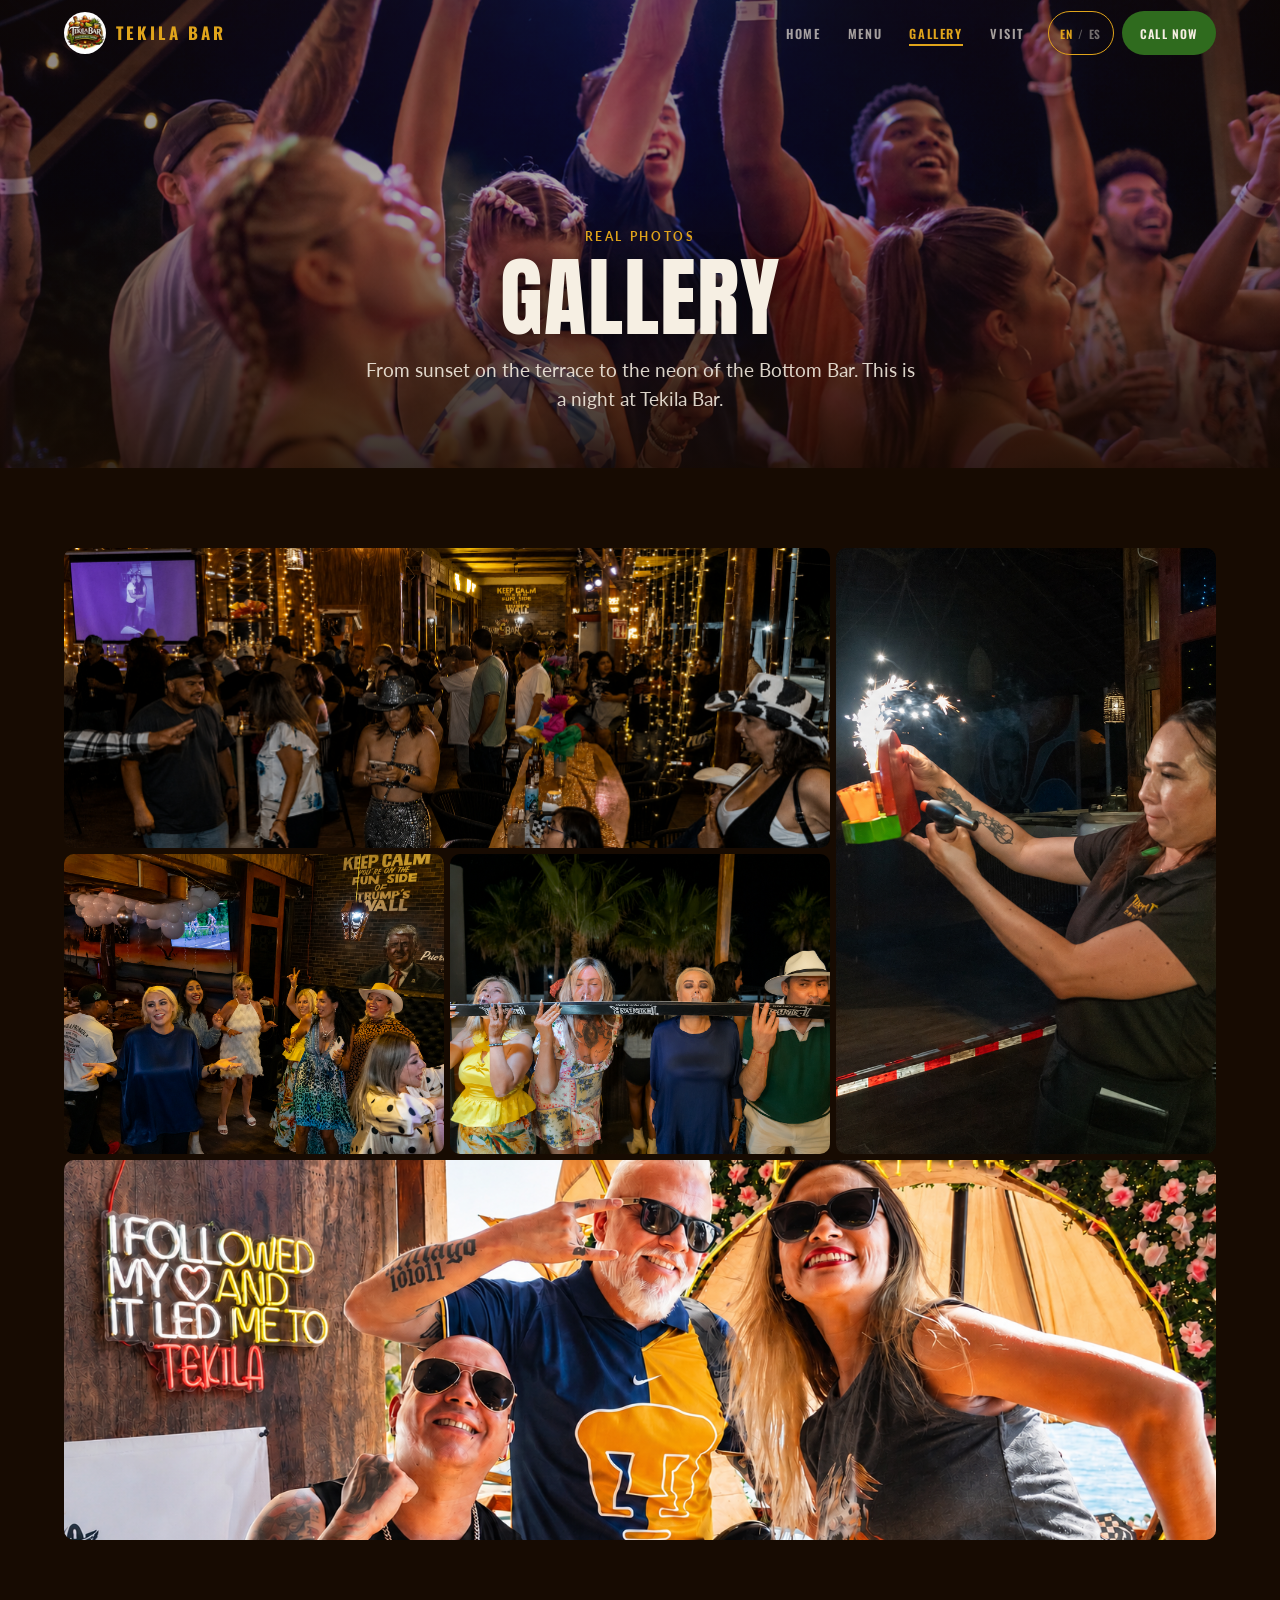
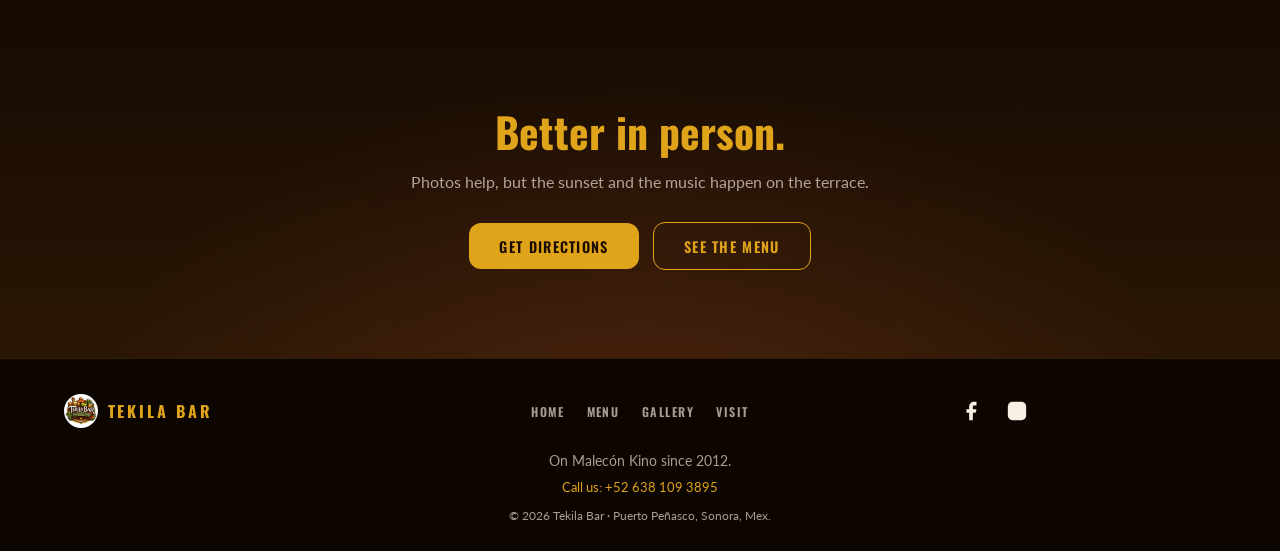
==== commit 198f007d: "Replace gallery with 5-photo bento layout" ====
--- a/galeria.html
+++ b/galeria.html
@@ -86,47 +86,43 @@
 
   <!-- ── Gallery ────────────────────────────────────────────── -->
   <section id="gallery" aria-label="Galería de fotos">
-    <div class="gallery-grid">
-      <div class="gallery-item" role="button" tabindex="0" aria-label="Atardecer desde la terraza"
-           data-caption-es="El atardecer desde la terraza del Malecón Kino." data-caption-en="Sunset from the terrace on Malecón Kino.">
-        <img src="assets/exterior_1.jpg" alt="Terraza de Tekila Bar al atardecer con el letrero de madera y el Malecón al fondo" loading="lazy" />
+    <div class="gallery-bento">
+
+      <div class="gallery-item gb-wide" role="button" tabindex="0"
+           aria-label="Noche temática"
+           data-caption-es="Noches temáticas, música en vivo y ambiente único cada semana."
+           data-caption-en="Theme nights, live music, and a unique vibe every week.">
+        <img src="assets/gal_1.jpg" alt="Noche temática con luces de cuerdas y sombrero de vaquero en Tekila Bar" loading="lazy" />
       </div>
-      <div class="gallery-item" role="button" tabindex="0" aria-label="Terraza al anochecer"
-           data-caption-es="Ambiente al aire libre en el Malecón Kino." data-caption-en="Open-air atmosphere on Malecón Kino.">
-        <img src="assets/exterior_2.jpg" alt="Terraza de Tekila Bar al anochecer con pérgola y luces de cuerdas" loading="lazy" />
+
+      <div class="gallery-item gb-tall" role="button" tabindex="0"
+           aria-label="El show en la barra"
+           data-caption-es="El show comienza en la barra."
+           data-caption-en="The show starts at the bar.">
+        <img src="assets/gal_4.jpg" alt="Bartender encendiendo chispeantes en Tekila Bar" loading="lazy" style="object-position: center 20%;" />
       </div>
-      <div class="gallery-item" role="button" tabindex="0" aria-label="Música en vivo"
-           data-caption-es="Música en vivo toda la noche en Tekila Bar." data-caption-en="Live music all night at Tekila Bar.">
-        <img src="assets/interior_1.jpg" alt="Banda en vivo Los Potrillos en el escenario bajo luz roja" loading="lazy" />
+
+      <div class="gallery-item gb-std" role="button" tabindex="0"
+           aria-label="La pared más famosa del Malecón"
+           data-caption-es="La pared más famosa del Malecón Kino."
+           data-caption-en="The most famous wall on Malecón Kino.">
+        <img src="assets/gal_2.jpg" alt="Grupo bailando frente al mural Fun Side of Trump's Wall en Tekila Bar" loading="lazy" />
       </div>
-      <div class="gallery-item" role="button" tabindex="0" aria-label="Cócteles de la barra"
-           data-caption-es="Cherry Smash y Mexican Sunset, los imperdibles de la barra." data-caption-en="Cherry Smash and Mexican Sunset, the must-orders at the bar.">
-        <img src="assets/drink_1.jpg" alt="Cherry Smash y Mexican Sunset en la barra al aire libre" loading="lazy" />
+
+      <div class="gallery-item gb-std" role="button" tabindex="0"
+           aria-label="Trineo de shots"
+           data-caption-es="El trineo de shots. La atracción favorita de la noche."
+           data-caption-en="The shot luge. The night's favorite attraction.">
+        <img src="assets/gal_3.jpg" alt="Cuatro personas haciendo shots en el trineo de Tekila Bar" loading="lazy" />
       </div>
-      <div class="gallery-item" role="button" tabindex="0" aria-label="Barra de terraza"
-           data-caption-es="Bebidas y antojitos con vista al mar." data-caption-en="Drinks and snacks with an ocean view.">
-        <img src="assets/exterior_terrace_1.jpg" alt="Barra de terraza con el Malecón y palmeras de fondo" loading="lazy" />
+
+      <div class="gallery-item gb-full" role="button" tabindex="0"
+           aria-label="Los letreros de neón"
+           data-caption-es="I Followed My Heart and It Led Me to Tekila."
+           data-caption-en="I Followed My Heart and It Led Me to Tekila.">
+        <img src="assets/gal_5.jpg" alt="Músico y amigos posando frente a los letreros de neón de Tekila Bar" loading="lazy" style="object-position: center 35%;" />
       </div>
-      <div class="gallery-item" role="button" tabindex="0" aria-label="Platillo de botanas"
-           data-caption-es="Todo lo que necesitas para empezar la noche." data-caption-en="Everything you need to start the night.">
-        <img src="assets/dish_3.jpg" alt="Platillo surtido de botanas al anochecer con el Malecón de fondo" loading="lazy" />
-      </div>
-      <div class="gallery-item" role="button" tabindex="0" aria-label="Mariscos y guacamole"
-           data-caption-es="Camarones a la parrilla, guacamole fresco y mariscos." data-caption-en="Grilled shrimp, fresh guacamole, and seafood.">
-        <img src="assets/dish_1.jpg" alt="Camarones a la parrilla, guacamole en molcajete y mariscos" loading="lazy" />
-      </div>
-      <div class="gallery-item" role="button" tabindex="0" aria-label="De la cocina"
-           data-caption-es="De la cocina a la mesa, con el Malecón de fondo." data-caption-en="From the kitchen to the table, the Malecón behind it.">
-        <img src="assets/dish_4.jpg" alt="Platillo de Tekila Bar servido en la terraza" loading="lazy" />
-      </div>
-      <div class="gallery-item" role="button" tabindex="0" aria-label="Hamburguesa y cócteles"
-           data-caption-es="Hamburguesas y cócteles en la barra." data-caption-en="Burgers and cocktails at the bar.">
-        <img src="assets/product_1.jpg" alt="Hamburguesa en la barra con futbol en la televisión y un cóctel verde" loading="lazy" />
-      </div>
-      <div class="gallery-item" role="button" tabindex="0" aria-label="Bottom Bar"
-           data-caption-es="La fiesta no para en el Bottom Bar." data-caption-en="The party never stops at the Bottom Bar.">
-        <img src="assets/interior_2.jpg" alt="Bottom Bar con luz UV, mesa de beer pong y pared de firmas en neón" loading="lazy" />
-      </div>
+
     </div>
   </section>
 
--- a/css/style.css
+++ b/css/style.css
@@ -1353,6 +1353,33 @@
   transition: opacity 0.2s;
 }
 #lightbox-close:hover { opacity: 1; }
+
+/* ── Gallery Bento ─────────────────────────────────────────── */
+.gallery-bento {
+  display: grid;
+  grid-template-columns: 1fr;
+  gap: 6px;
+  max-width: var(--maxw);
+  margin: 0 auto;
+}
+.gallery-bento .gallery-item {
+  break-inside: unset;
+  margin-bottom: 0;
+  height: 260px;
+}
+.gallery-bento .gb-full { height: 200px; }
+.gallery-bento .gallery-item img { height: 100%; object-fit: cover; }
+@media (min-width: 768px) {
+  .gallery-bento {
+    grid-template-columns: repeat(3, 1fr);
+    grid-template-rows: 300px 300px 380px;
+  }
+  .gallery-bento .gallery-item,
+  .gallery-bento .gb-full { height: auto; }
+  .gb-wide { grid-column: 1 / 3; grid-row: 1; }
+  .gb-tall { grid-column: 3; grid-row: 1 / 3; }
+  .gb-full { grid-column: 1 / -1; grid-row: 3; }
+}
 
 /* ── Contact ──────────────────────────────────────────────── */
 
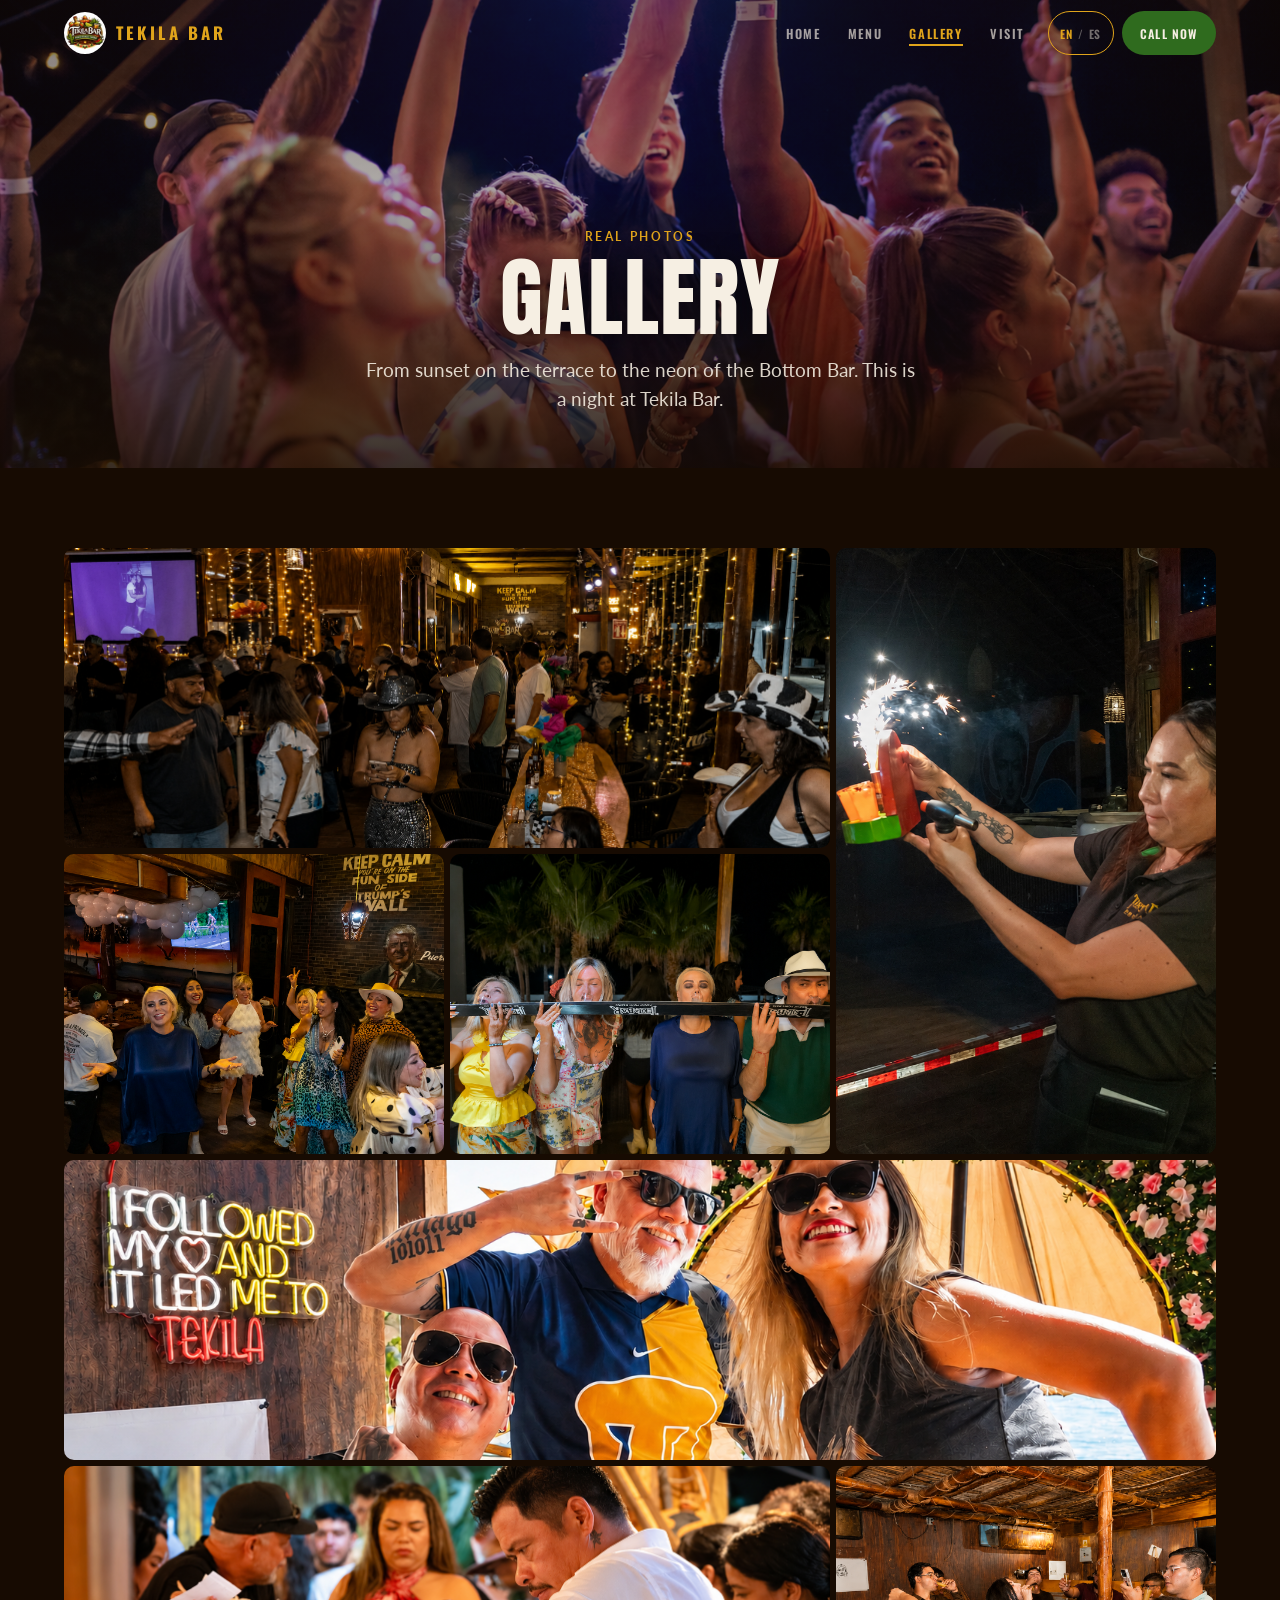
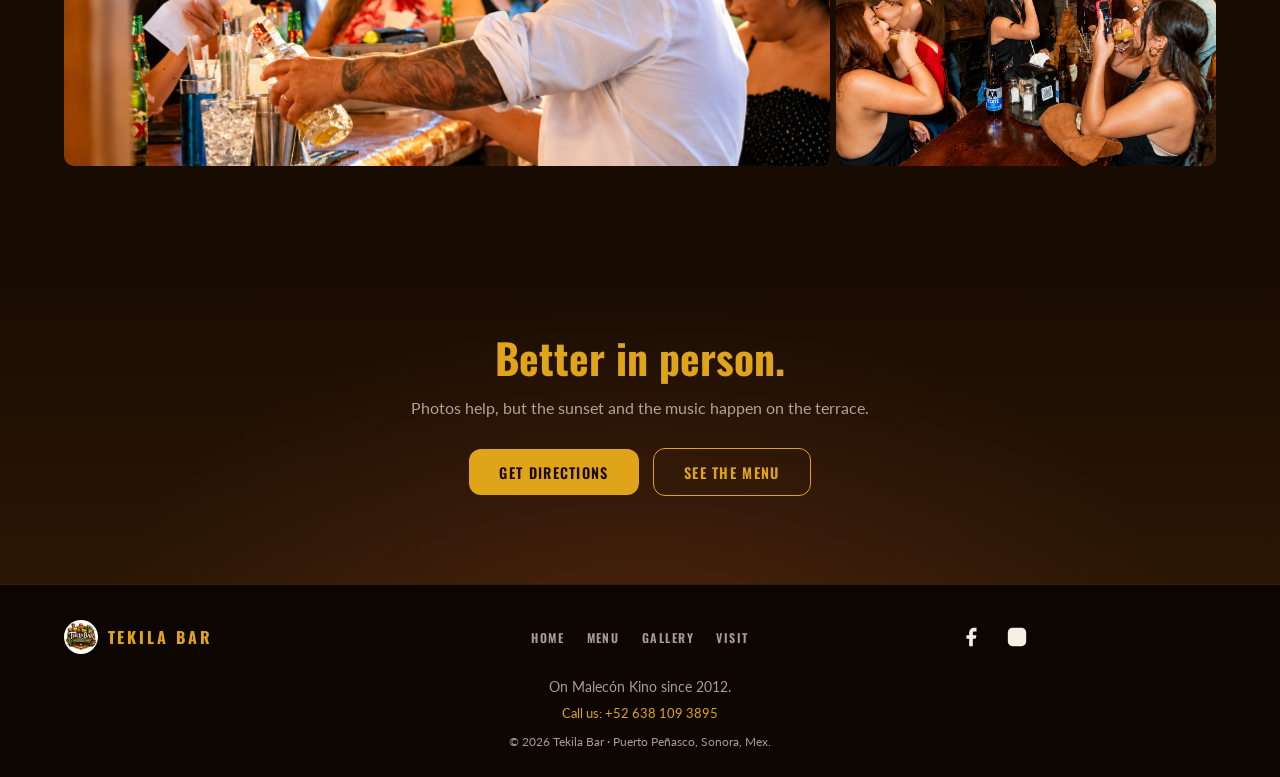
==== commit 29ba1da9: "Add bartender + Bottom Bar shots to gallery (7 photos total)" ====
--- a/galeria.html
+++ b/galeria.html
@@ -123,6 +123,20 @@
         <img src="assets/gal_5.jpg" alt="Músico y amigos posando frente a los letreros de neón de Tekila Bar" loading="lazy" style="object-position: center 35%;" />
       </div>
 
+      <div class="gallery-item gb-wideauto" role="button" tabindex="0"
+           aria-label="Detrás de la barra"
+           data-caption-es="Detrás de la barra, donde empieza la magia."
+           data-caption-en="Behind the bar, where the magic starts.">
+        <img src="assets/gal_6.jpg" alt="Bartender tatuado preparando cócteles en la barra de Tekila Bar" loading="lazy" style="object-position: center 30%;" />
+      </div>
+
+      <div class="gallery-item gb-std" role="button" tabindex="0"
+           aria-label="Shots en el Bottom Bar"
+           data-caption-es="Salud desde el Bottom Bar."
+           data-caption-en="Cheers from the Bottom Bar.">
+        <img src="assets/gal_7.jpg" alt="Grupo de amigos brindando con shots en el Bottom Bar de Tekila" loading="lazy" />
+      </div>
+
     </div>
   </section>
 
--- a/css/style.css
+++ b/css/style.css
@@ -1372,13 +1372,15 @@
 @media (min-width: 768px) {
   .gallery-bento {
     grid-template-columns: repeat(3, 1fr);
-    grid-template-rows: 300px 300px 380px;
+    grid-template-rows: 300px 300px;
+    grid-auto-rows: 300px;
   }
   .gallery-bento .gallery-item,
   .gallery-bento .gb-full { height: auto; }
-  .gb-wide { grid-column: 1 / 3; grid-row: 1; }
-  .gb-tall { grid-column: 3; grid-row: 1 / 3; }
-  .gb-full { grid-column: 1 / -1; grid-row: 3; }
+  .gb-wide    { grid-column: 1 / 3; grid-row: 1; }
+  .gb-tall    { grid-column: 3; grid-row: 1 / 3; }
+  .gb-full    { grid-column: 1 / -1; grid-row: 3; }
+  .gb-wideauto { grid-column: 1 / 3; }
 }
 
 /* ── Contact ──────────────────────────────────────────────── */
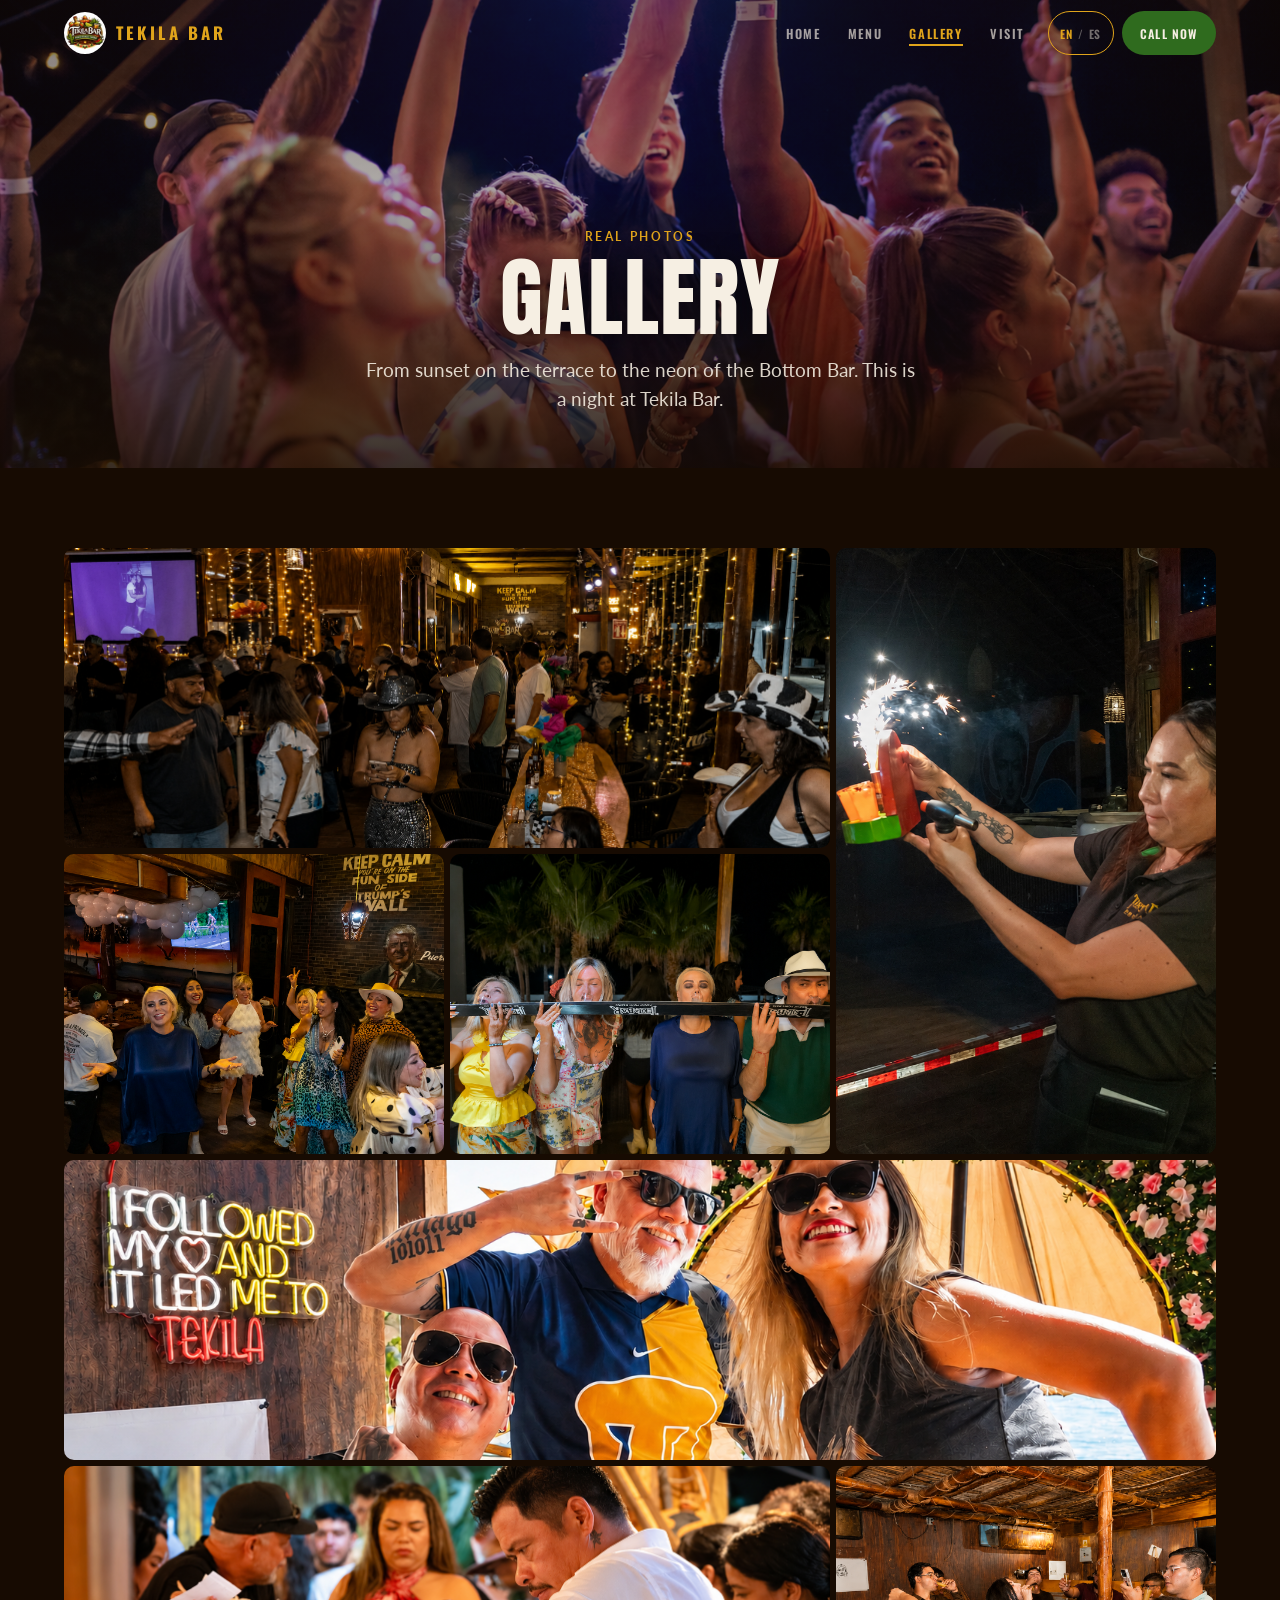
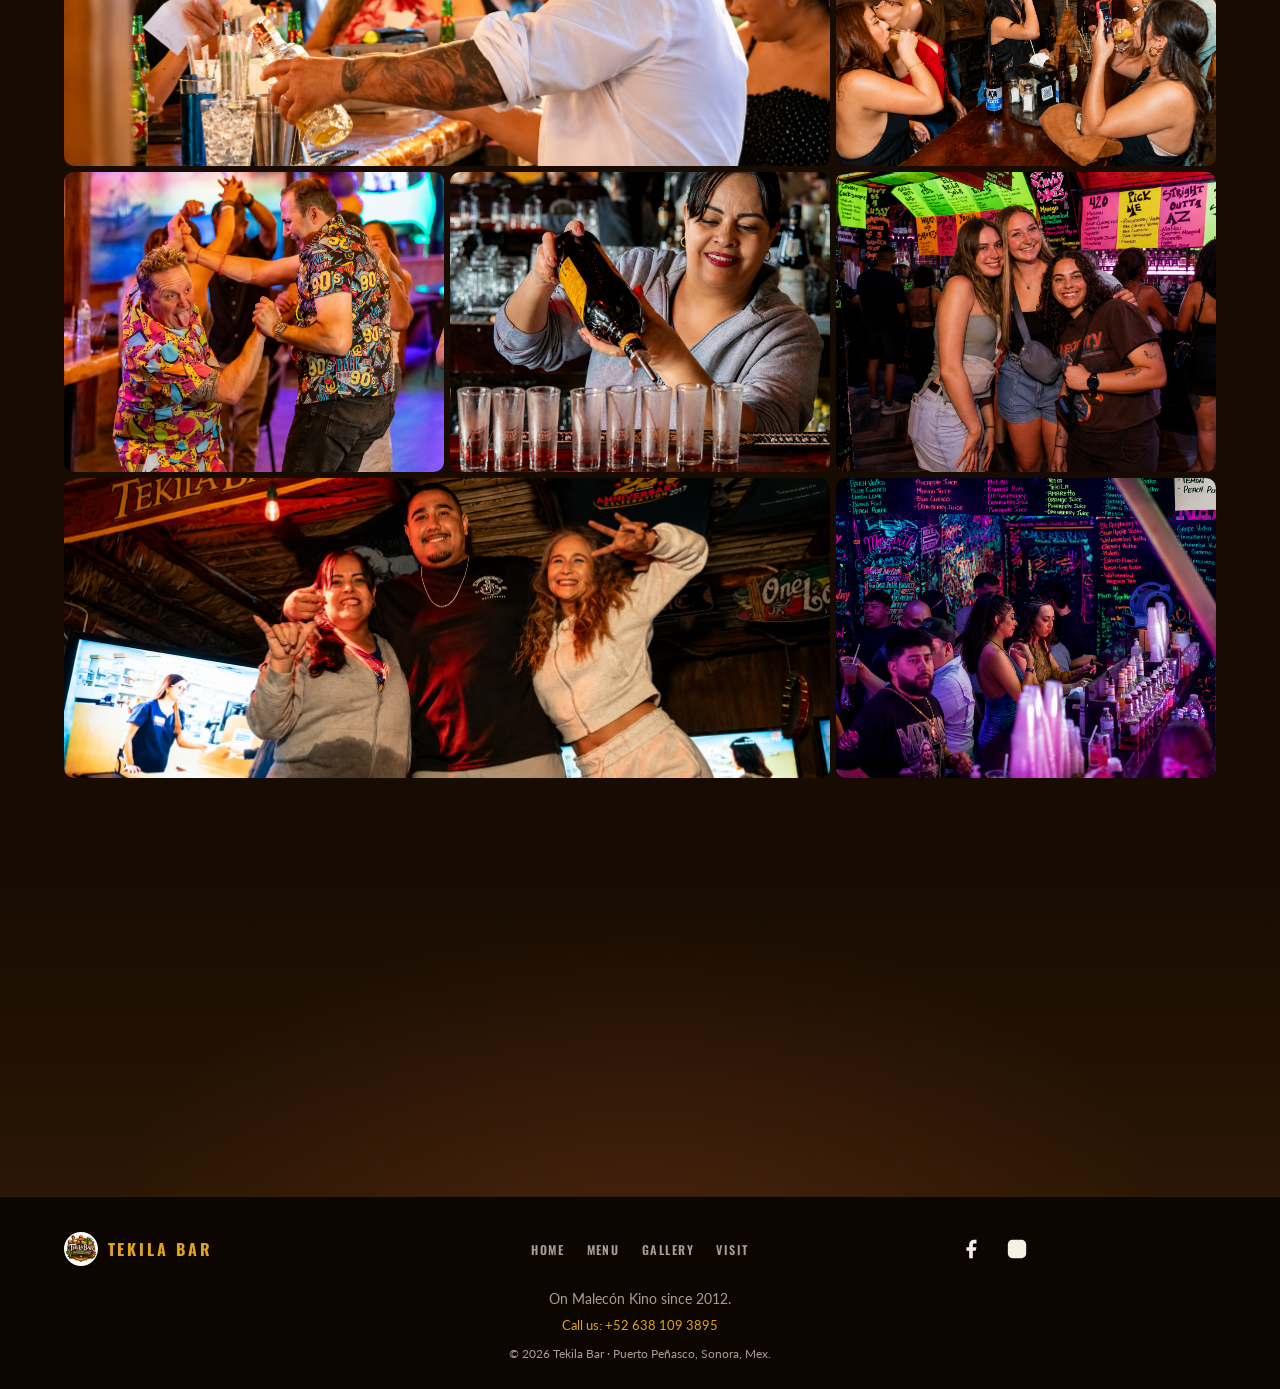
==== commit c26858b0: "Add 5 more gallery photos (gal_8-12), 12 total" ====
--- a/galeria.html
+++ b/galeria.html
@@ -137,6 +137,41 @@
         <img src="assets/gal_7.jpg" alt="Grupo de amigos brindando con shots en el Bottom Bar de Tekila" loading="lazy" />
       </div>
 
+      <div class="gallery-item gb-std" role="button" tabindex="0"
+           aria-label="Noche de los 90s"
+           data-caption-es="Noche de los 90s. El tema más esperado del año."
+           data-caption-en="90s Night. The most anticipated theme of the year.">
+        <img src="assets/gal_8.jpg" alt="Dos hombres bailando con camisas de los 90s en Tekila Bar" loading="lazy" />
+      </div>
+
+      <div class="gallery-item gb-std" role="button" tabindex="0"
+           aria-label="Shots listos"
+           data-caption-es="Una fila de shots recién servidos. Así empieza la noche."
+           data-caption-en="A row of freshly poured shots. That's how the night starts.">
+        <img src="assets/gal_9.jpg" alt="Bartender sirviendo una fila de shots en la barra de Tekila Bar" loading="lazy" style="object-position: center 25%;" />
+      </div>
+
+      <div class="gallery-item gb-std" role="button" tabindex="0"
+           aria-label="El menú en la pared"
+           data-caption-es="El menú más colorido del Malecón."
+           data-caption-en="The most colorful menu on the Malecón.">
+        <img src="assets/gal_10.jpg" alt="Tres amigas posando frente al menú de neón de Tekila Bar" loading="lazy" style="object-position: center 35%;" />
+      </div>
+
+      <div class="gallery-item gb-wideauto" role="button" tabindex="0"
+           aria-label="El letrero de Tekila Bar"
+           data-caption-es="Bajo el letrero, encima de todo."
+           data-caption-en="Under the sign, on top of the world.">
+        <img src="assets/gal_11.jpg" alt="Tres personas posando bajo el letrero de madera de Tekila Bar" loading="lazy" style="object-position: center 28%;" />
+      </div>
+
+      <div class="gallery-item gb-std" role="button" tabindex="0"
+           aria-label="La barra de noche"
+           data-caption-es="La barra más ocupada del Malecón Kino."
+           data-caption-en="The busiest bar on Malecón Kino.">
+        <img src="assets/gal_12.jpg" alt="Barra llena de clientes y cócteles en Tekila Bar de noche" loading="lazy" />
+      </div>
+
     </div>
   </section>
 
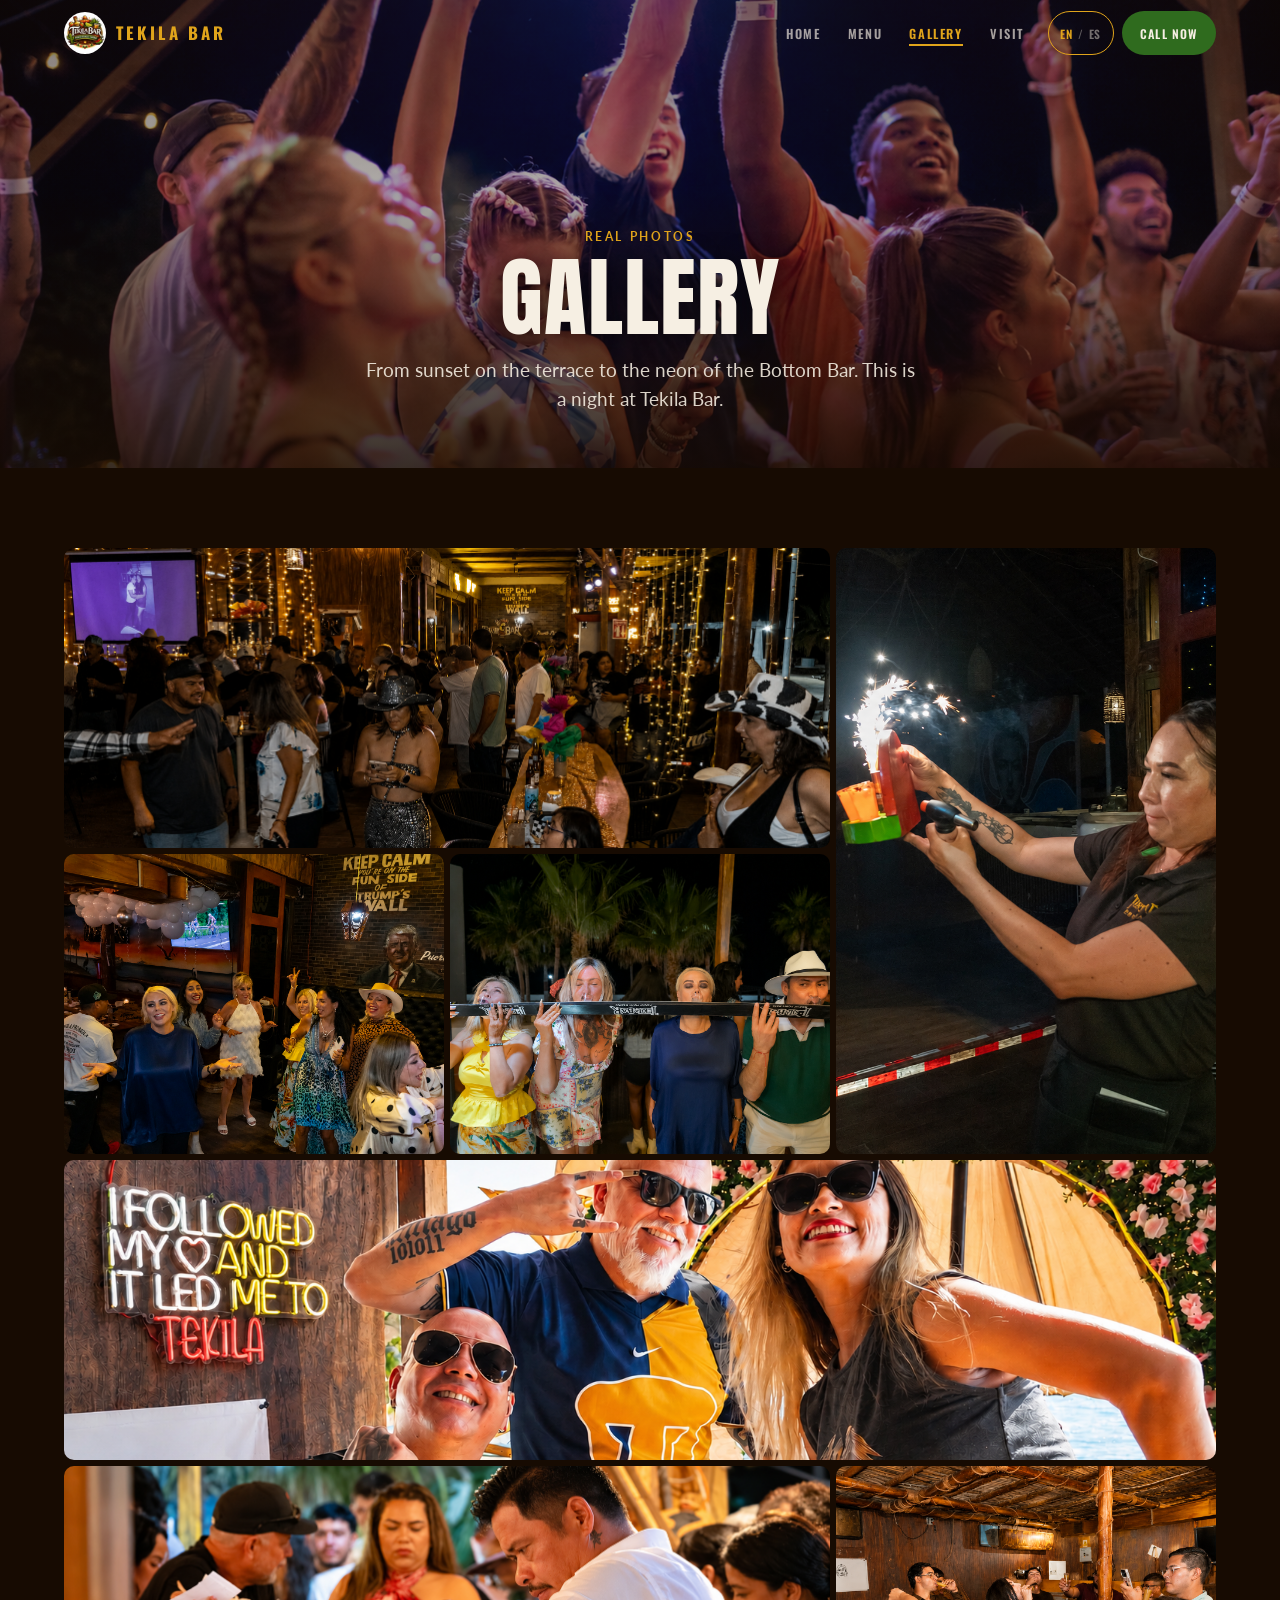
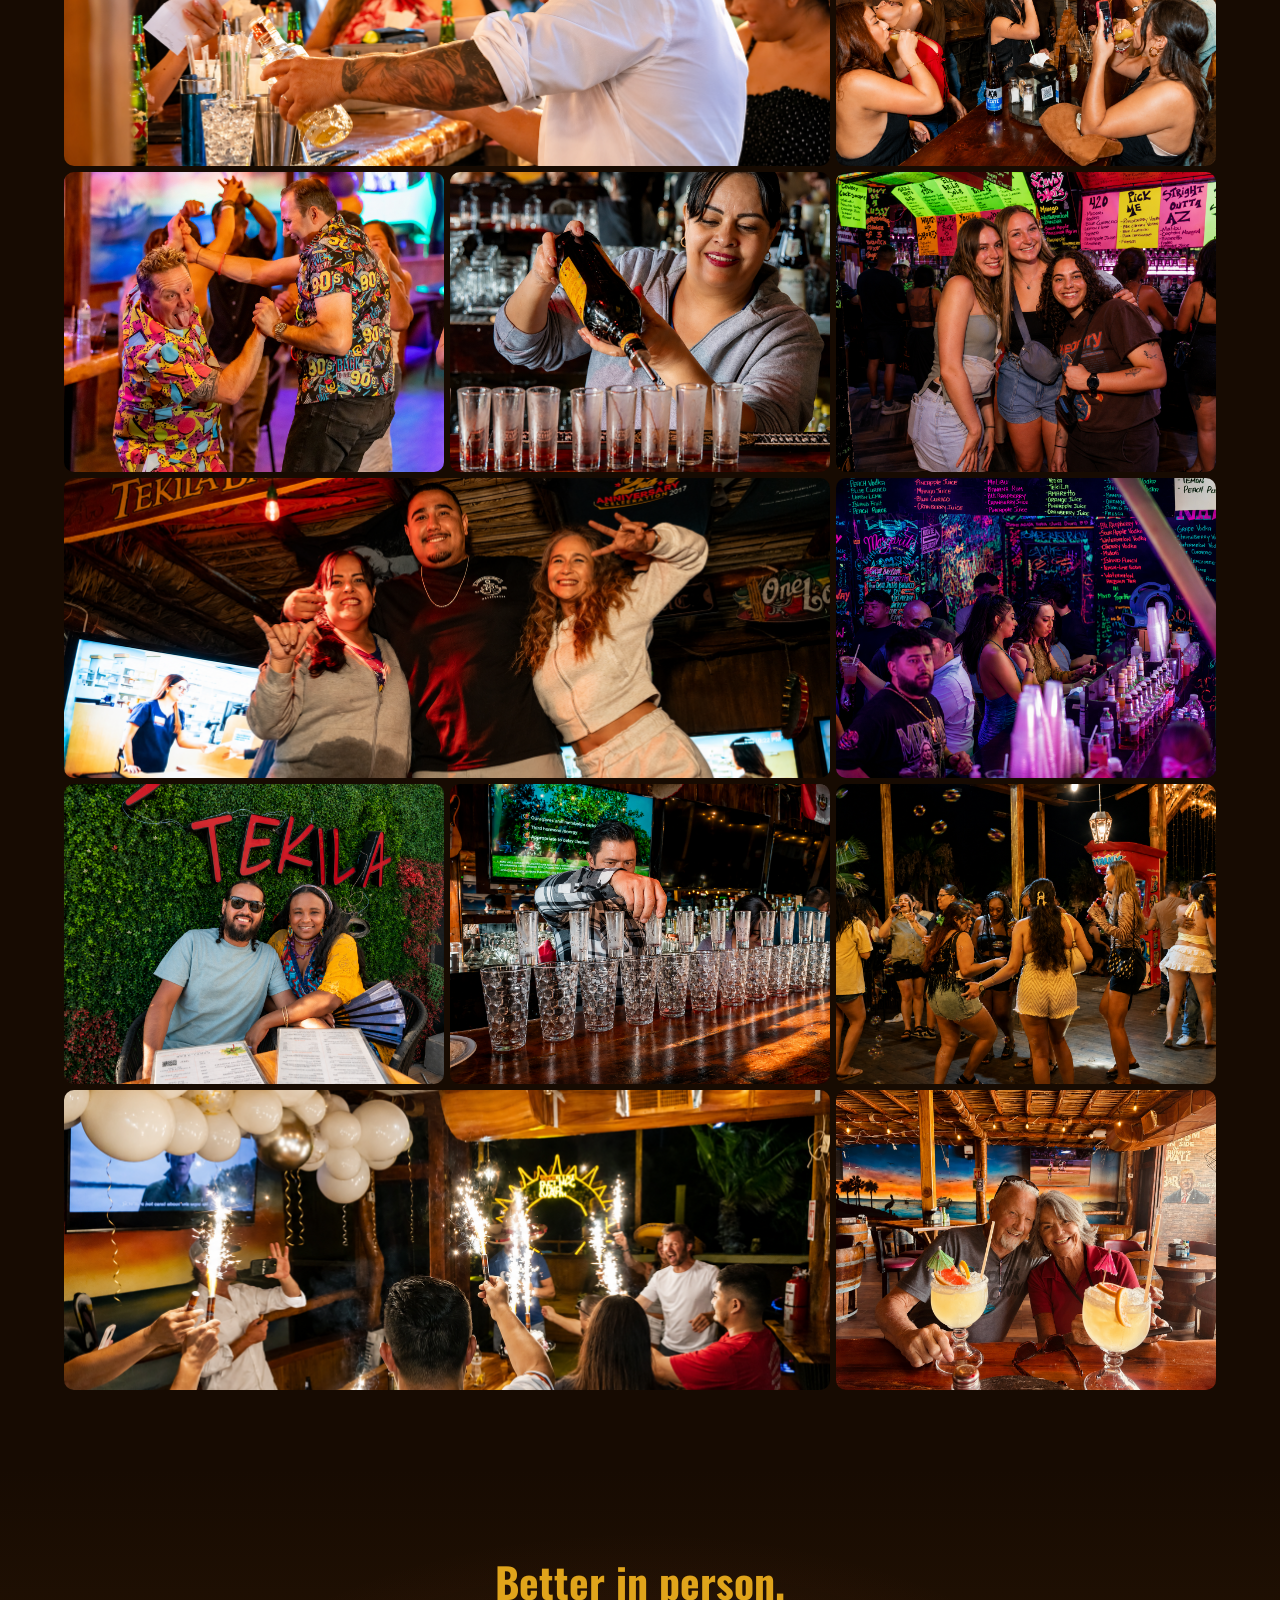
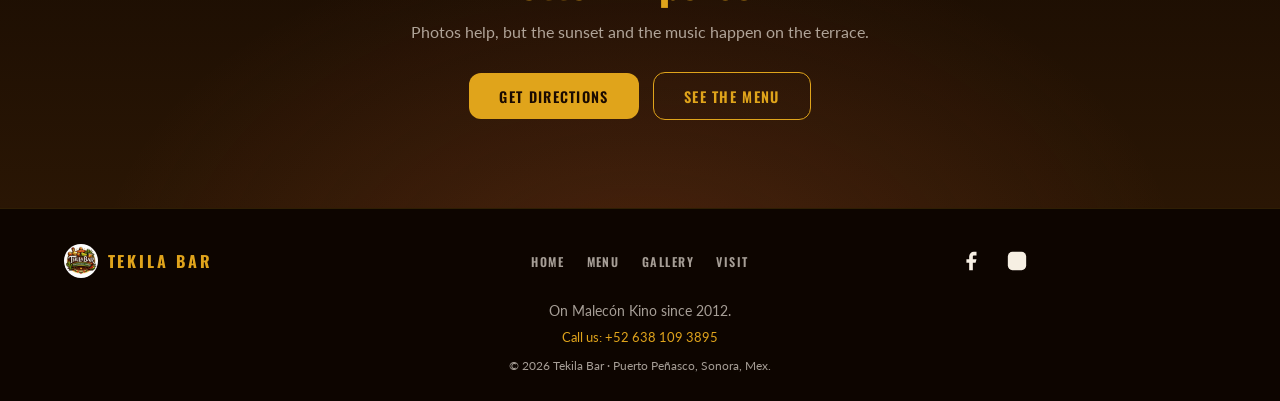
==== commit 3c3cca0d: "Add 5 more gallery photos (gal_13-17), 17 total" ====
--- a/galeria.html
+++ b/galeria.html
@@ -172,6 +172,41 @@
         <img src="assets/gal_12.jpg" alt="Barra llena de clientes y cócteles en Tekila Bar de noche" loading="lazy" />
       </div>
 
+      <div class="gallery-item gb-std" role="button" tabindex="0"
+           aria-label="La pared verde de Tekila"
+           data-caption-es="Foto obligatoria frente a la pared verde de Tekila Bar."
+           data-caption-en="Mandatory photo in front of the Tekila Bar green wall.">
+        <img src="assets/gal_13.jpg" alt="Pareja sonriendo frente a la pared verde con el letrero de Tekila Bar" loading="lazy" style="object-position: center 35%;" />
+      </div>
+
+      <div class="gallery-item gb-std" role="button" tabindex="0"
+           aria-label="Preparando la ronda"
+           data-caption-es="Cuando el barman alinea los vasos, la noche se pone buena."
+           data-caption-en="When the bartender lines up the glasses, the night gets good.">
+        <img src="assets/gal_14.jpg" alt="Bartender alineando una fila larga de vasos en la barra de Tekila Bar" loading="lazy" style="object-position: center 40%;" />
+      </div>
+
+      <div class="gallery-item gb-std" role="button" tabindex="0"
+           aria-label="La pista al aire libre"
+           data-caption-es="La mejor pista de baile del Malecón, bajo las estrellas."
+           data-caption-en="The best dance floor on the Malecón, under the stars.">
+        <img src="assets/gal_15.jpg" alt="Gente bailando al aire libre de noche en la terraza de Tekila Bar" loading="lazy" />
+      </div>
+
+      <div class="gallery-item gb-wideauto" role="button" tabindex="0"
+           aria-label="Celebración con chispeantes"
+           data-caption-es="Las celebraciones en Tekila Bar siempre se recuerdan."
+           data-caption-en="Celebrations at Tekila Bar are always memorable.">
+        <img src="assets/gal_16.jpg" alt="Grupo celebrando con chispeantes y globos en Tekila Bar" loading="lazy" style="object-position: center 35%;" />
+      </div>
+
+      <div class="gallery-item gb-std" role="button" tabindex="0"
+           aria-label="Cócteles y buena compañía"
+           data-caption-es="Los mejores margaritas del Malecón, con la mejor compañía."
+           data-caption-en="The best margaritas on the Malecón, with the best company.">
+        <img src="assets/gal_17.jpg" alt="Pareja feliz con margaritas en Tekila Bar con el mural de fondo" loading="lazy" />
+      </div>
+
     </div>
   </section>
 
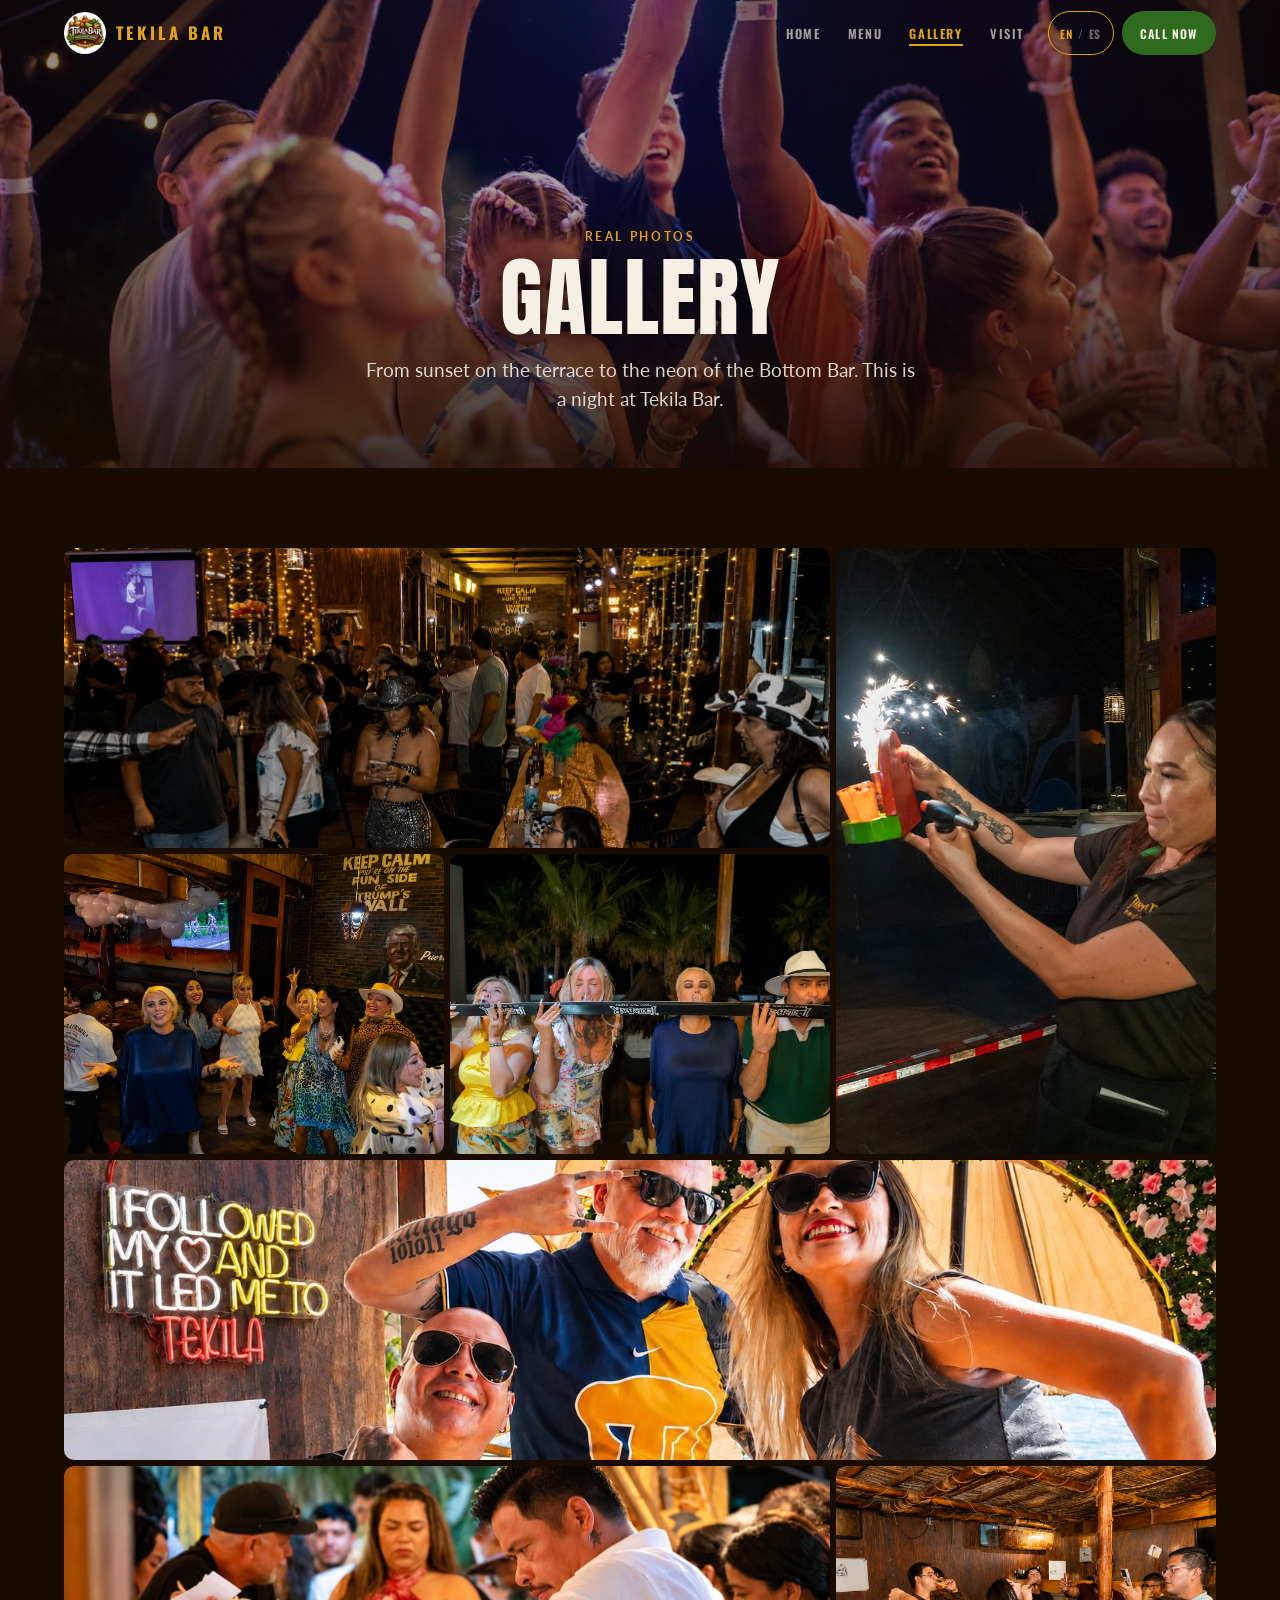
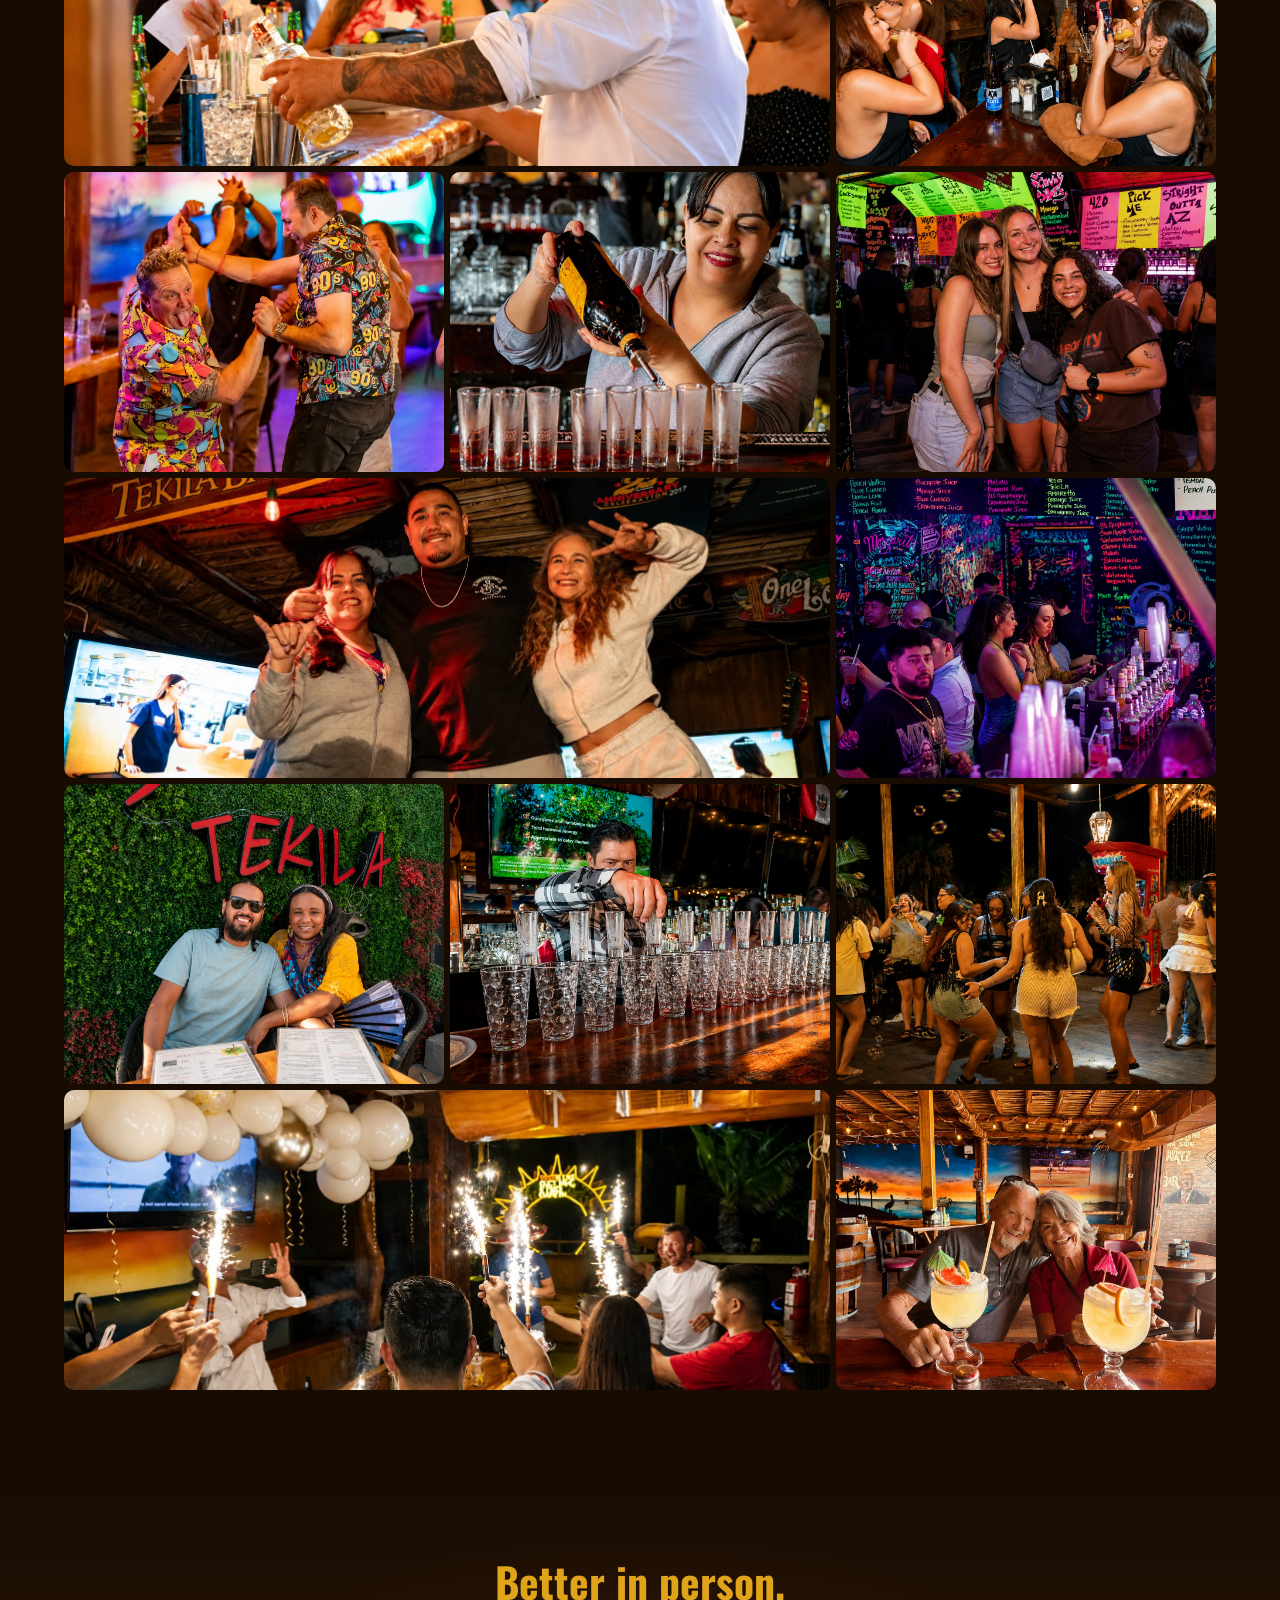
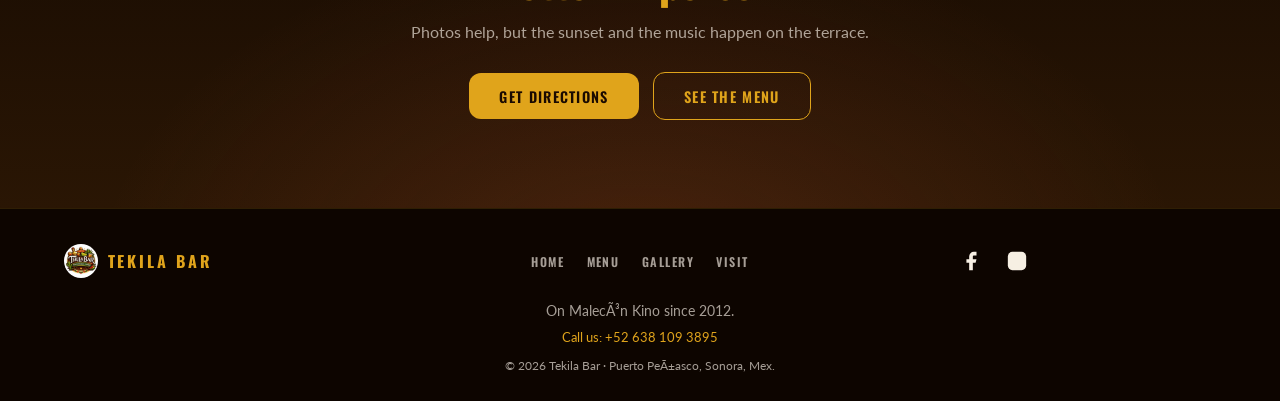
==== commit 4c580b1e: "Remove lazy loading from gallery images to fix mobile load issues" ====
--- a/galeria.html
+++ b/galeria.html
@@ -1,24 +1,24 @@
-<!DOCTYPE html>
+﻿<!DOCTYPE html>
 <html lang="es" translate="no">
 <head>
   <meta charset="UTF-8" />
   <meta name="viewport" content="width=device-width, initial-scale=1.0" />
   <meta name="google" content="notranslate" />
 
-  <title>Galería | Tekila Bar, Malecón Kino, Puerto Peñasco</title>
-  <meta name="description" content="La terraza al atardecer, la música en vivo, los cócteles y el Bottom Bar con neón. Fotos reales de Tekila Bar en el Malecón Kino, Puerto Peñasco, Sonora." />
+  <title>GalerÃ­a | Tekila Bar, MalecÃ³n Kino, Puerto PeÃ±asco</title>
+  <meta name="description" content="La terraza al atardecer, la mÃºsica en vivo, los cÃ³cteles y el Bottom Bar con neÃ³n. Fotos reales de Tekila Bar en el MalecÃ³n Kino, Puerto PeÃ±asco, Sonora." />
 
   <meta property="og:type" content="website" />
   <meta property="og:url" content="https://neonframewebdev.github.io/tekila-bar-rocky-point/galeria.html" />
-  <meta property="og:title" content="Galería | Tekila Bar, Puerto Peñasco" />
-  <meta property="og:description" content="La terraza, la música en vivo, los cócteles y el Bottom Bar con neón. Fotos de Tekila Bar." />
+  <meta property="og:title" content="GalerÃ­a | Tekila Bar, Puerto PeÃ±asco" />
+  <meta property="og:description" content="La terraza, la mÃºsica en vivo, los cÃ³cteles y el Bottom Bar con neÃ³n. Fotos de Tekila Bar." />
   <meta property="og:image" content="https://neonframewebdev.github.io/tekila-bar-rocky-point/assets/interior_1.jpg" />
   <meta property="og:locale" content="es_MX" />
   <meta property="og:locale:alternate" content="en_US" />
 
   <meta name="twitter:card" content="summary_large_image" />
-  <meta name="twitter:title" content="Galería | Tekila Bar" />
-  <meta name="twitter:description" content="Terraza, música en vivo, cócteles y Bottom Bar. Tekila Bar, Malecón Kino." />
+  <meta name="twitter:title" content="GalerÃ­a | Tekila Bar" />
+  <meta name="twitter:description" content="Terraza, mÃºsica en vivo, cÃ³cteles y Bottom Bar. Tekila Bar, MalecÃ³n Kino." />
   <meta name="twitter:image" content="https://neonframewebdev.github.io/tekila-bar-rocky-point/assets/interior_1.jpg" />
 
   <link rel="icon" type="image/jpeg" href="assets/logo.jpg" />
@@ -32,14 +32,14 @@
 </head>
 <body data-lang="es">
 
-  <!-- ── Loader ─────────────────────────────────────────────── -->
+  <!-- â”€â”€ Loader â”€â”€â”€â”€â”€â”€â”€â”€â”€â”€â”€â”€â”€â”€â”€â”€â”€â”€â”€â”€â”€â”€â”€â”€â”€â”€â”€â”€â”€â”€â”€â”€â”€â”€â”€â”€â”€â”€â”€â”€â”€â”€â”€â”€â”€â”€â”€ -->
   <div id="loader" role="status" aria-label="Cargando / Loading">
     <img class="loader-logo" src="assets/logo.jpg" alt="Tekila Bar logo" width="110" height="110" />
     <div class="loader-bar-track"><div class="loader-bar-fill"></div></div>
   </div>
 
-  <!-- ── Nav ────────────────────────────────────────────────── -->
-  <nav class="site-nav" role="navigation" aria-label="Navegación principal">
+  <!-- â”€â”€ Nav â”€â”€â”€â”€â”€â”€â”€â”€â”€â”€â”€â”€â”€â”€â”€â”€â”€â”€â”€â”€â”€â”€â”€â”€â”€â”€â”€â”€â”€â”€â”€â”€â”€â”€â”€â”€â”€â”€â”€â”€â”€â”€â”€â”€â”€â”€â”€â”€â”€â”€ -->
+  <nav class="site-nav" role="navigation" aria-label="NavegaciÃ³n principal">
     <a href="index.html" class="nav-logo" aria-label="Tekila Bar inicio">
       <img src="assets/logo.jpg" alt="" width="42" height="42" aria-hidden="true" />
       <span class="nav-logo-text">Tekila Bar</span>
@@ -48,176 +48,176 @@
       <ul class="nav-links" role="list">
         <li><a href="index.html" data-es="Inicio" data-en="Home">Inicio</a></li>
         <li><a href="menu.html" data-es="Carta" data-en="Menu">Carta</a></li>
-        <li><a href="galeria.html" class="is-active" data-es="Galería" data-en="Gallery">Galería</a></li>
-        <li><a href="visita.html" data-es="Visítanos" data-en="Visit">Visítanos</a></li>
+        <li><a href="galeria.html" class="is-active" data-es="GalerÃ­a" data-en="Gallery">GalerÃ­a</a></li>
+        <li><a href="visita.html" data-es="VisÃ­tanos" data-en="Visit">VisÃ­tanos</a></li>
       </ul>
       <button type="button" class="lang-toggle" data-current="es" aria-label="Switch to English">
         <span class="lt-en">EN</span><span class="lt-sep">/</span><span class="lt-es">ES</span>
       </button>
       <a href="tel:+526381093895" class="nav-cta" data-es="Llama ahora" data-en="Call now">Llama ahora</a>
-      <button class="nav-hamburger" aria-label="Abrir menú" aria-expanded="false" aria-controls="nav-drawer">
+      <button class="nav-hamburger" aria-label="Abrir menÃº" aria-expanded="false" aria-controls="nav-drawer">
         <span></span><span></span><span></span>
       </button>
     </div>
   </nav>
 
-  <nav class="nav-drawer" id="nav-drawer" aria-label="Menú móvil">
+  <nav class="nav-drawer" id="nav-drawer" aria-label="MenÃº mÃ³vil">
     <a href="index.html" data-es="Inicio" data-en="Home">Inicio</a>
     <a href="menu.html" data-es="Carta" data-en="Menu">Carta</a>
-    <a href="galeria.html" class="is-active" data-es="Galería" data-en="Gallery">Galería</a>
-    <a href="visita.html" data-es="Visítanos" data-en="Visit">Visítanos</a>
+    <a href="galeria.html" class="is-active" data-es="GalerÃ­a" data-en="Gallery">GalerÃ­a</a>
+    <a href="visita.html" data-es="VisÃ­tanos" data-en="Visit">VisÃ­tanos</a>
     <a href="tel:+526381093895" class="drawer-cta" data-es="Llama ahora" data-en="Call now">Llama ahora</a>
   </nav>
 
-  <!-- ── Page hero ──────────────────────────────────────────── -->
+  <!-- â”€â”€ Page hero â”€â”€â”€â”€â”€â”€â”€â”€â”€â”€â”€â”€â”€â”€â”€â”€â”€â”€â”€â”€â”€â”€â”€â”€â”€â”€â”€â”€â”€â”€â”€â”€â”€â”€â”€â”€â”€â”€â”€â”€â”€â”€â”€â”€ -->
   <header class="page-hero">
-    <img class="page-hero-img" src="assets/gallery_hero.jpg" alt="Gente bailando y disfrutando la noche en Tekila Bar, Puerto Peñasco" fetchpriority="high" style="object-position: center 40%;" />
+    <img class="page-hero-img" src="assets/gallery_hero.jpg" alt="Gente bailando y disfrutando la noche en Tekila Bar, Puerto PeÃ±asco" fetchpriority="high" style="object-position: center 40%;" />
     <div class="page-hero-overlay" aria-hidden="true"></div>
     <div class="page-hero-inner">
       <p class="page-hero-eyebrow" data-es="Fotos reales" data-en="Real photos">Fotos reales</p>
-      <h1 class="page-hero-title" data-es="Galería" data-en="Gallery">Galería</h1>
+      <h1 class="page-hero-title" data-es="GalerÃ­a" data-en="Gallery">GalerÃ­a</h1>
       <p class="page-hero-sub"
-         data-es="Del atardecer en la terraza al neón del Bottom Bar. Así se ve una noche en Tekila Bar."
+         data-es="Del atardecer en la terraza al neÃ³n del Bottom Bar. AsÃ­ se ve una noche en Tekila Bar."
          data-en="From sunset on the terrace to the neon of the Bottom Bar. This is a night at Tekila Bar.">
-        Del atardecer en la terraza al neón del Bottom Bar. Así se ve una noche en Tekila Bar.
+        Del atardecer en la terraza al neÃ³n del Bottom Bar. AsÃ­ se ve una noche en Tekila Bar.
       </p>
     </div>
   </header>
 
-  <!-- ── Gallery ────────────────────────────────────────────── -->
-  <section id="gallery" aria-label="Galería de fotos">
+  <!-- â”€â”€ Gallery â”€â”€â”€â”€â”€â”€â”€â”€â”€â”€â”€â”€â”€â”€â”€â”€â”€â”€â”€â”€â”€â”€â”€â”€â”€â”€â”€â”€â”€â”€â”€â”€â”€â”€â”€â”€â”€â”€â”€â”€â”€â”€â”€â”€â”€â”€ -->
+  <section id="gallery" aria-label="GalerÃ­a de fotos">
     <div class="gallery-bento">
 
       <div class="gallery-item gb-wide" role="button" tabindex="0"
-           aria-label="Noche temática"
-           data-caption-es="Noches temáticas, música en vivo y ambiente único cada semana."
+           aria-label="Noche temÃ¡tica"
+           data-caption-es="Noches temÃ¡ticas, mÃºsica en vivo y ambiente Ãºnico cada semana."
            data-caption-en="Theme nights, live music, and a unique vibe every week.">
-        <img src="assets/gal_1.jpg" alt="Noche temática con luces de cuerdas y sombrero de vaquero en Tekila Bar" loading="lazy" />
+        <img src="assets/gal_1.jpg" alt="Noche temÃ¡tica con luces de cuerdas y sombrero de vaquero en Tekila Bar" />
       </div>
 
       <div class="gallery-item gb-tall" role="button" tabindex="0"
            aria-label="El show en la barra"
            data-caption-es="El show comienza en la barra."
            data-caption-en="The show starts at the bar.">
-        <img src="assets/gal_4.jpg" alt="Bartender encendiendo chispeantes en Tekila Bar" loading="lazy" style="object-position: center 20%;" />
-      </div>
-
-      <div class="gallery-item gb-std" role="button" tabindex="0"
-           aria-label="La pared más famosa del Malecón"
-           data-caption-es="La pared más famosa del Malecón Kino."
-           data-caption-en="The most famous wall on Malecón Kino.">
-        <img src="assets/gal_2.jpg" alt="Grupo bailando frente al mural Fun Side of Trump's Wall en Tekila Bar" loading="lazy" />
+        <img src="assets/gal_4.jpg" alt="Bartender encendiendo chispeantes en Tekila Bar" style="object-position: center 20%;" />
+      </div>
+
+      <div class="gallery-item gb-std" role="button" tabindex="0"
+           aria-label="La pared mÃ¡s famosa del MalecÃ³n"
+           data-caption-es="La pared mÃ¡s famosa del MalecÃ³n Kino."
+           data-caption-en="The most famous wall on MalecÃ³n Kino.">
+        <img src="assets/gal_2.jpg" alt="Grupo bailando frente al mural Fun Side of Trump's Wall en Tekila Bar" />
       </div>
 
       <div class="gallery-item gb-std" role="button" tabindex="0"
            aria-label="Trineo de shots"
-           data-caption-es="El trineo de shots. La atracción favorita de la noche."
+           data-caption-es="El trineo de shots. La atracciÃ³n favorita de la noche."
            data-caption-en="The shot luge. The night's favorite attraction.">
-        <img src="assets/gal_3.jpg" alt="Cuatro personas haciendo shots en el trineo de Tekila Bar" loading="lazy" />
+        <img src="assets/gal_3.jpg" alt="Cuatro personas haciendo shots en el trineo de Tekila Bar" />
       </div>
 
       <div class="gallery-item gb-full" role="button" tabindex="0"
-           aria-label="Los letreros de neón"
+           aria-label="Los letreros de neÃ³n"
            data-caption-es="I Followed My Heart and It Led Me to Tekila."
            data-caption-en="I Followed My Heart and It Led Me to Tekila.">
-        <img src="assets/gal_5.jpg" alt="Músico y amigos posando frente a los letreros de neón de Tekila Bar" loading="lazy" style="object-position: center 35%;" />
+        <img src="assets/gal_5.jpg" alt="MÃºsico y amigos posando frente a los letreros de neÃ³n de Tekila Bar" style="object-position: center 35%;" />
       </div>
 
       <div class="gallery-item gb-wideauto" role="button" tabindex="0"
-           aria-label="Detrás de la barra"
-           data-caption-es="Detrás de la barra, donde empieza la magia."
+           aria-label="DetrÃ¡s de la barra"
+           data-caption-es="DetrÃ¡s de la barra, donde empieza la magia."
            data-caption-en="Behind the bar, where the magic starts.">
-        <img src="assets/gal_6.jpg" alt="Bartender tatuado preparando cócteles en la barra de Tekila Bar" loading="lazy" style="object-position: center 30%;" />
+        <img src="assets/gal_6.jpg" alt="Bartender tatuado preparando cÃ³cteles en la barra de Tekila Bar" style="object-position: center 30%;" />
       </div>
 
       <div class="gallery-item gb-std" role="button" tabindex="0"
            aria-label="Shots en el Bottom Bar"
            data-caption-es="Salud desde el Bottom Bar."
            data-caption-en="Cheers from the Bottom Bar.">
-        <img src="assets/gal_7.jpg" alt="Grupo de amigos brindando con shots en el Bottom Bar de Tekila" loading="lazy" />
+        <img src="assets/gal_7.jpg" alt="Grupo de amigos brindando con shots en el Bottom Bar de Tekila" />
       </div>
 
       <div class="gallery-item gb-std" role="button" tabindex="0"
            aria-label="Noche de los 90s"
-           data-caption-es="Noche de los 90s. El tema más esperado del año."
+           data-caption-es="Noche de los 90s. El tema mÃ¡s esperado del aÃ±o."
            data-caption-en="90s Night. The most anticipated theme of the year.">
-        <img src="assets/gal_8.jpg" alt="Dos hombres bailando con camisas de los 90s en Tekila Bar" loading="lazy" />
+        <img src="assets/gal_8.jpg" alt="Dos hombres bailando con camisas de los 90s en Tekila Bar" />
       </div>
 
       <div class="gallery-item gb-std" role="button" tabindex="0"
            aria-label="Shots listos"
-           data-caption-es="Una fila de shots recién servidos. Así empieza la noche."
+           data-caption-es="Una fila de shots reciÃ©n servidos. AsÃ­ empieza la noche."
            data-caption-en="A row of freshly poured shots. That's how the night starts.">
-        <img src="assets/gal_9.jpg" alt="Bartender sirviendo una fila de shots en la barra de Tekila Bar" loading="lazy" style="object-position: center 25%;" />
-      </div>
-
-      <div class="gallery-item gb-std" role="button" tabindex="0"
-           aria-label="El menú en la pared"
-           data-caption-es="El menú más colorido del Malecón."
-           data-caption-en="The most colorful menu on the Malecón.">
-        <img src="assets/gal_10.jpg" alt="Tres amigas posando frente al menú de neón de Tekila Bar" loading="lazy" style="object-position: center 35%;" />
+        <img src="assets/gal_9.jpg" alt="Bartender sirviendo una fila de shots en la barra de Tekila Bar" style="object-position: center 25%;" />
+      </div>
+
+      <div class="gallery-item gb-std" role="button" tabindex="0"
+           aria-label="El menÃº en la pared"
+           data-caption-es="El menÃº mÃ¡s colorido del MalecÃ³n."
+           data-caption-en="The most colorful menu on the MalecÃ³n.">
+        <img src="assets/gal_10.jpg" alt="Tres amigas posando frente al menÃº de neÃ³n de Tekila Bar" style="object-position: center 35%;" />
       </div>
 
       <div class="gallery-item gb-wideauto" role="button" tabindex="0"
            aria-label="El letrero de Tekila Bar"
            data-caption-es="Bajo el letrero, encima de todo."
            data-caption-en="Under the sign, on top of the world.">
-        <img src="assets/gal_11.jpg" alt="Tres personas posando bajo el letrero de madera de Tekila Bar" loading="lazy" style="object-position: center 28%;" />
+        <img src="assets/gal_11.jpg" alt="Tres personas posando bajo el letrero de madera de Tekila Bar" style="object-position: center 28%;" />
       </div>
 
       <div class="gallery-item gb-std" role="button" tabindex="0"
            aria-label="La barra de noche"
-           data-caption-es="La barra más ocupada del Malecón Kino."
-           data-caption-en="The busiest bar on Malecón Kino.">
-        <img src="assets/gal_12.jpg" alt="Barra llena de clientes y cócteles en Tekila Bar de noche" loading="lazy" />
+           data-caption-es="La barra mÃ¡s ocupada del MalecÃ³n Kino."
+           data-caption-en="The busiest bar on MalecÃ³n Kino.">
+        <img src="assets/gal_12.jpg" alt="Barra llena de clientes y cÃ³cteles en Tekila Bar de noche" />
       </div>
 
       <div class="gallery-item gb-std" role="button" tabindex="0"
            aria-label="La pared verde de Tekila"
            data-caption-es="Foto obligatoria frente a la pared verde de Tekila Bar."
            data-caption-en="Mandatory photo in front of the Tekila Bar green wall.">
-        <img src="assets/gal_13.jpg" alt="Pareja sonriendo frente a la pared verde con el letrero de Tekila Bar" loading="lazy" style="object-position: center 35%;" />
+        <img src="assets/gal_13.jpg" alt="Pareja sonriendo frente a la pared verde con el letrero de Tekila Bar" style="object-position: center 35%;" />
       </div>
 
       <div class="gallery-item gb-std" role="button" tabindex="0"
            aria-label="Preparando la ronda"
            data-caption-es="Cuando el barman alinea los vasos, la noche se pone buena."
            data-caption-en="When the bartender lines up the glasses, the night gets good.">
-        <img src="assets/gal_14.jpg" alt="Bartender alineando una fila larga de vasos en la barra de Tekila Bar" loading="lazy" style="object-position: center 40%;" />
+        <img src="assets/gal_14.jpg" alt="Bartender alineando una fila larga de vasos en la barra de Tekila Bar" style="object-position: center 40%;" />
       </div>
 
       <div class="gallery-item gb-std" role="button" tabindex="0"
            aria-label="La pista al aire libre"
-           data-caption-es="La mejor pista de baile del Malecón, bajo las estrellas."
-           data-caption-en="The best dance floor on the Malecón, under the stars.">
-        <img src="assets/gal_15.jpg" alt="Gente bailando al aire libre de noche en la terraza de Tekila Bar" loading="lazy" />
+           data-caption-es="La mejor pista de baile del MalecÃ³n, bajo las estrellas."
+           data-caption-en="The best dance floor on the MalecÃ³n, under the stars.">
+        <img src="assets/gal_15.jpg" alt="Gente bailando al aire libre de noche en la terraza de Tekila Bar" />
       </div>
 
       <div class="gallery-item gb-wideauto" role="button" tabindex="0"
-           aria-label="Celebración con chispeantes"
+           aria-label="CelebraciÃ³n con chispeantes"
            data-caption-es="Las celebraciones en Tekila Bar siempre se recuerdan."
            data-caption-en="Celebrations at Tekila Bar are always memorable.">
-        <img src="assets/gal_16.jpg" alt="Grupo celebrando con chispeantes y globos en Tekila Bar" loading="lazy" style="object-position: center 35%;" />
-      </div>
-
-      <div class="gallery-item gb-std" role="button" tabindex="0"
-           aria-label="Cócteles y buena compañía"
-           data-caption-es="Los mejores margaritas del Malecón, con la mejor compañía."
-           data-caption-en="The best margaritas on the Malecón, with the best company.">
-        <img src="assets/gal_17.jpg" alt="Pareja feliz con margaritas en Tekila Bar con el mural de fondo" loading="lazy" />
+        <img src="assets/gal_16.jpg" alt="Grupo celebrando con chispeantes y globos en Tekila Bar" style="object-position: center 35%;" />
+      </div>
+
+      <div class="gallery-item gb-std" role="button" tabindex="0"
+           aria-label="CÃ³cteles y buena compaÃ±Ã­a"
+           data-caption-es="Los mejores margaritas del MalecÃ³n, con la mejor compaÃ±Ã­a."
+           data-caption-en="The best margaritas on the MalecÃ³n, with the best company.">
+        <img src="assets/gal_17.jpg" alt="Pareja feliz con margaritas en Tekila Bar con el mural de fondo" />
       </div>
 
     </div>
   </section>
 
-  <!-- ── Lightbox ───────────────────────────────────────────── -->
+  <!-- â”€â”€ Lightbox â”€â”€â”€â”€â”€â”€â”€â”€â”€â”€â”€â”€â”€â”€â”€â”€â”€â”€â”€â”€â”€â”€â”€â”€â”€â”€â”€â”€â”€â”€â”€â”€â”€â”€â”€â”€â”€â”€â”€â”€â”€â”€â”€â”€â”€ -->
   <div id="lightbox" role="dialog" aria-modal="true" aria-label="Foto ampliada">
     <button id="lightbox-close" aria-label="Cerrar">&times;</button>
     <img id="lightbox-img" src="" alt="" />
     <p id="lightbox-caption"></p>
   </div>
 
-  <!-- ── Visit CTA ──────────────────────────────────────────── -->
+  <!-- â”€â”€ Visit CTA â”€â”€â”€â”€â”€â”€â”€â”€â”€â”€â”€â”€â”€â”€â”€â”€â”€â”€â”€â”€â”€â”€â”€â”€â”€â”€â”€â”€â”€â”€â”€â”€â”€â”€â”€â”€â”€â”€â”€â”€â”€â”€â”€â”€ -->
   <section id="visit-cta" aria-labelledby="visit-cta-title">
     <div class="visit-cta-inner reveal">
       <h2 class="visit-cta-title" id="visit-cta-title"
@@ -226,29 +226,29 @@
         Mejor en persona.
       </h2>
       <p class="visit-cta-sub"
-         data-es="Las fotos ayudan, pero el atardecer y la música se viven en la terraza."
+         data-es="Las fotos ayudan, pero el atardecer y la mÃºsica se viven en la terraza."
          data-en="Photos help, but the sunset and the music happen on the terrace.">
-        Las fotos ayudan, pero el atardecer y la música se viven en la terraza.
+        Las fotos ayudan, pero el atardecer y la mÃºsica se viven en la terraza.
       </p>
       <div class="visit-cta-actions">
-        <a href="visita.html" class="btn-primary" data-es="Cómo llegar" data-en="Get directions">Cómo llegar</a>
+        <a href="visita.html" class="btn-primary" data-es="CÃ³mo llegar" data-en="Get directions">CÃ³mo llegar</a>
         <a href="menu.html" class="btn-secondary" data-es="Ver la carta" data-en="See the menu">Ver la carta</a>
       </div>
     </div>
   </section>
 
-  <!-- ── Footer ─────────────────────────────────────────────── -->
+  <!-- â”€â”€ Footer â”€â”€â”€â”€â”€â”€â”€â”€â”€â”€â”€â”€â”€â”€â”€â”€â”€â”€â”€â”€â”€â”€â”€â”€â”€â”€â”€â”€â”€â”€â”€â”€â”€â”€â”€â”€â”€â”€â”€â”€â”€â”€â”€â”€â”€â”€â”€ -->
   <footer class="site-footer" role="contentinfo">
     <div class="footer-inner">
       <div class="footer-brand">
         <img src="assets/logo.jpg" alt="" width="34" height="34" aria-hidden="true" loading="lazy" />
         <span class="footer-brand-text">Tekila Bar</span>
       </div>
-      <nav class="footer-nav" aria-label="Pie de página">
+      <nav class="footer-nav" aria-label="Pie de pÃ¡gina">
         <a href="index.html" data-es="Inicio" data-en="Home">Inicio</a>
         <a href="menu.html" data-es="Carta" data-en="Menu">Carta</a>
-        <a href="galeria.html" data-es="Galería" data-en="Gallery">Galería</a>
-        <a href="visita.html" data-es="Visítanos" data-en="Visit">Visítanos</a>
+        <a href="galeria.html" data-es="GalerÃ­a" data-en="Gallery">GalerÃ­a</a>
+        <a href="visita.html" data-es="VisÃ­tanos" data-en="Visit">VisÃ­tanos</a>
       </nav>
       <div class="footer-social">
         <a href="https://www.facebook.com/pages/Tekila-Bar-MX/1644637512487499" target="_blank" rel="noopener noreferrer" aria-label="Facebook de Tekila Bar">
@@ -260,9 +260,9 @@
       </div>
     </div>
     <div class="footer-meta" style="text-align:center; margin-top:1.4rem;">
-      <p class="footer-tagline" data-es="En el Malecón Kino desde 2012." data-en="On Malecón Kino since 2012.">En el Malecón Kino desde 2012.</p>
-      <p><a href="tel:+526381093895" data-es="Llámanos: +52 638 109 3895" data-en="Call us: +52 638 109 3895">Llámanos: +52 638 109 3895</a></p>
-      <p style="margin-top:0.5rem; font-size:0.75rem;">&copy; 2026 Tekila Bar &middot; Puerto Peñasco, Sonora, Mex.</p>
+      <p class="footer-tagline" data-es="En el MalecÃ³n Kino desde 2012." data-en="On MalecÃ³n Kino since 2012.">En el MalecÃ³n Kino desde 2012.</p>
+      <p><a href="tel:+526381093895" data-es="LlÃ¡manos: +52 638 109 3895" data-en="Call us: +52 638 109 3895">LlÃ¡manos: +52 638 109 3895</a></p>
+      <p style="margin-top:0.5rem; font-size:0.75rem;">&copy; 2026 Tekila Bar &middot; Puerto PeÃ±asco, Sonora, Mex.</p>
     </div>
   </footer>
 
@@ -270,3 +270,4 @@
   <script src="js/main.js"></script>
 </body>
 </html>
+
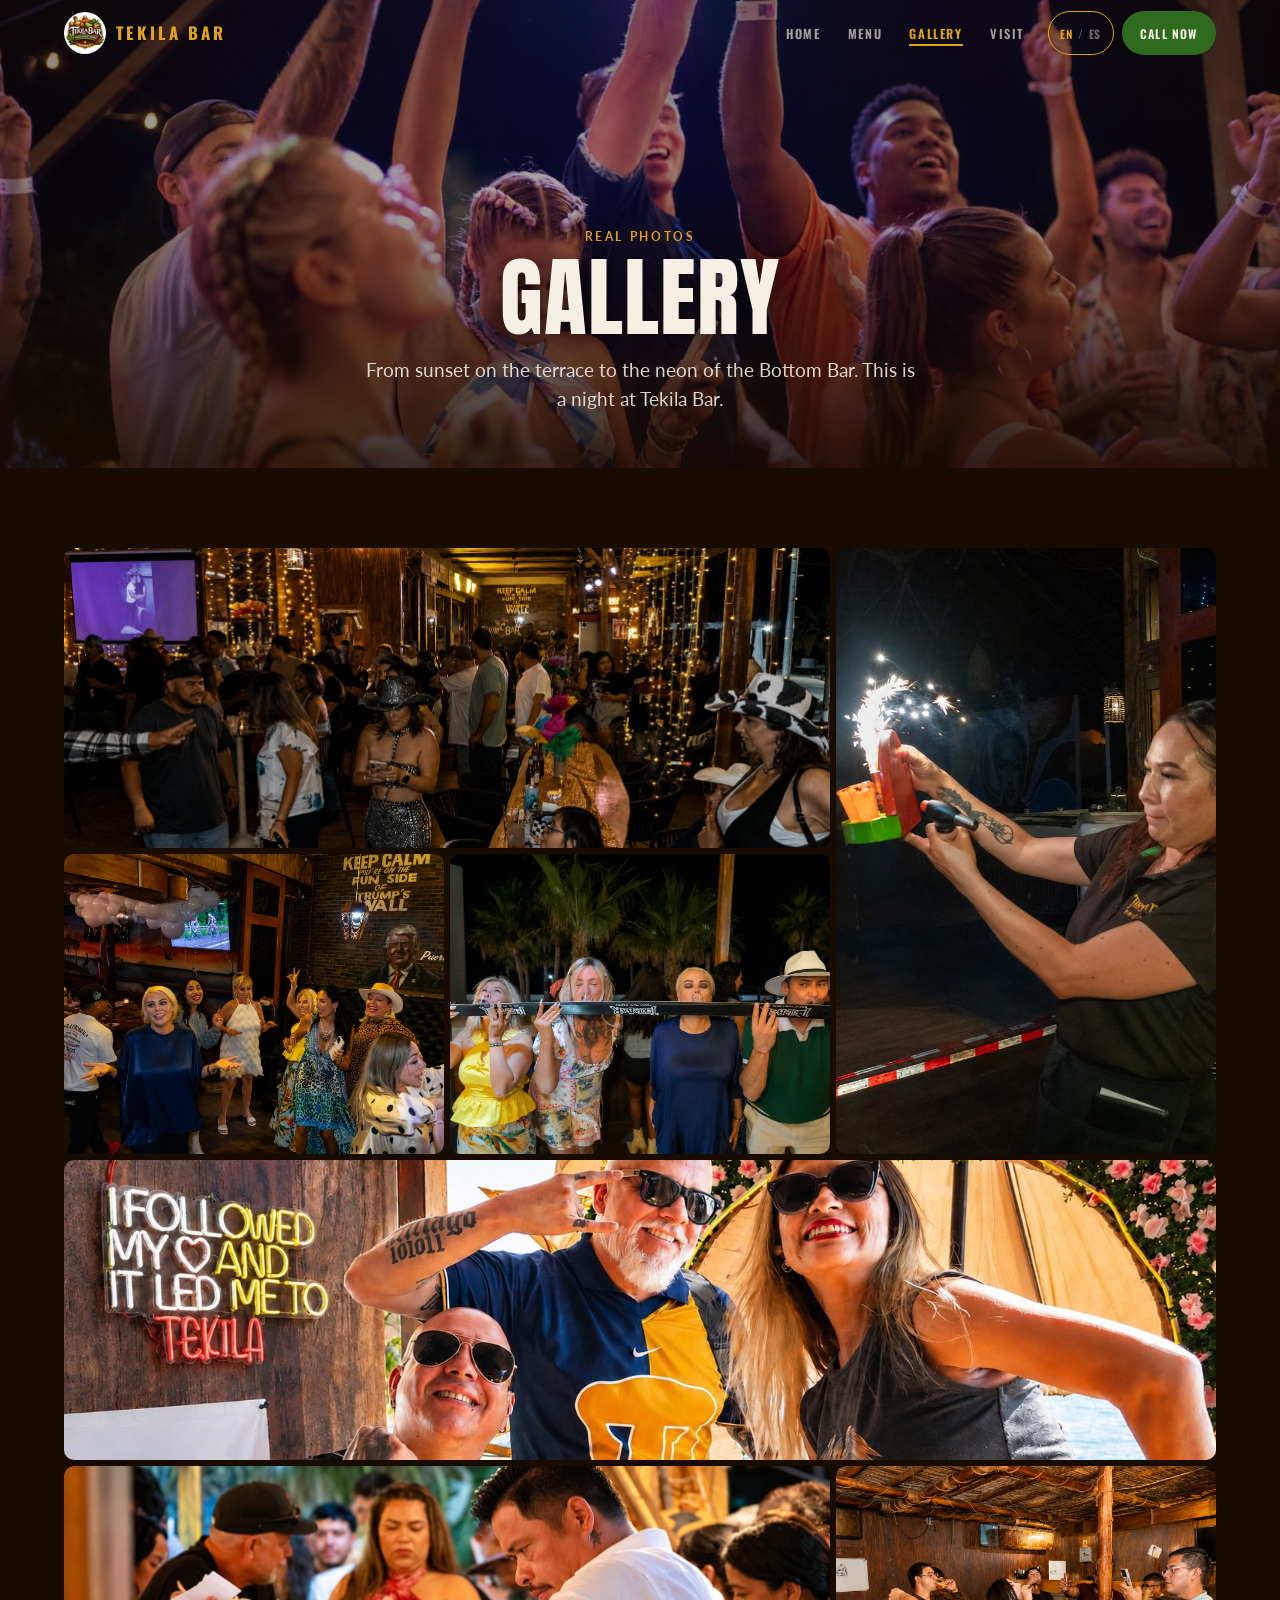
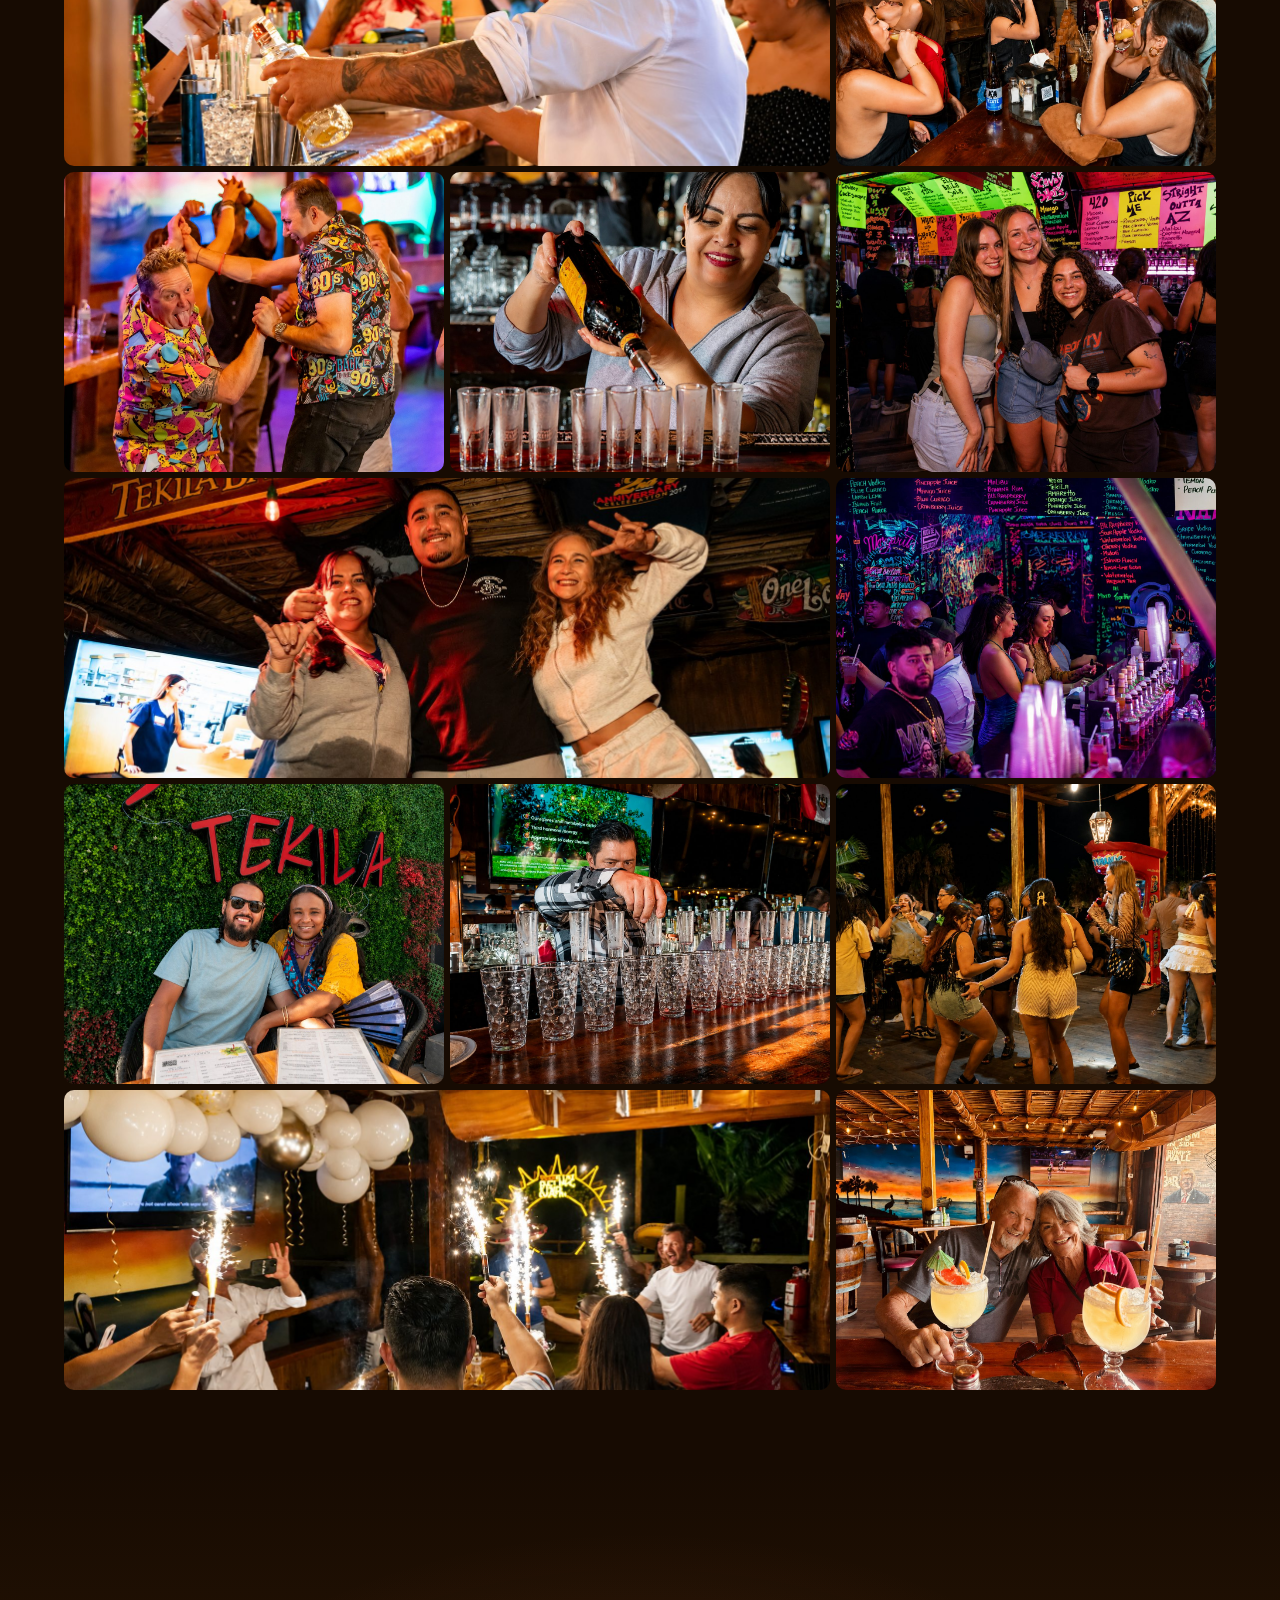
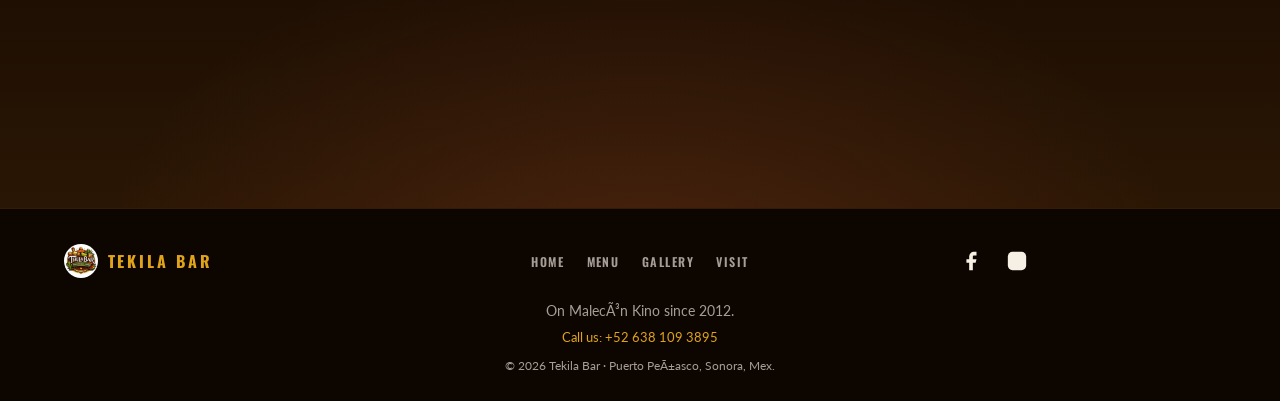
==== commit 6aae996b: "SEO + performance: JSON-LD schema, canonical tags, sitemap, robots.txt, minify CSS/JS, fix og:image" ====
--- a/galeria.html
+++ b/galeria.html
@@ -12,7 +12,7 @@
   <meta property="og:url" content="https://neonframewebdev.github.io/tekila-bar-rocky-point/galeria.html" />
   <meta property="og:title" content="GalerÃ­a | Tekila Bar, Puerto PeÃ±asco" />
   <meta property="og:description" content="La terraza, la mÃºsica en vivo, los cÃ³cteles y el Bottom Bar con neÃ³n. Fotos de Tekila Bar." />
-  <meta property="og:image" content="https://neonframewebdev.github.io/tekila-bar-rocky-point/assets/interior_1.jpg" />
+  <meta property="og:image" content="https://neonframewebdev.github.io/tekila-bar-rocky-point/assets/gallery_hero.jpg" />
   <meta property="og:locale" content="es_MX" />
   <meta property="og:locale:alternate" content="en_US" />
 
@@ -27,8 +27,33 @@
   <link rel="preconnect" href="https://fonts.gstatic.com" crossorigin />
   <link href="https://fonts.googleapis.com/css2?family=Anton&family=Oswald:wght@400;500;600;700&family=Lato:wght@400;700&display=swap" rel="stylesheet" />
 
-  <link rel="preload" as="image" href="assets/interior_1.jpg" />
+  <link rel="preload" as="image" href="assets/gallery_hero.jpg" />
   <link rel="stylesheet" href="css/style.css" />
+
+  <link rel="canonical" href="https://neonframewebdev.github.io/tekila-bar-rocky-point/galeria.html" />
+
+  <script type="application/ld+json">
+  {
+    "@context": "https://schema.org",
+    "@type": ["BarOrPub", "Restaurant"],
+    "name": "Tekila Bar",
+    "url": "https://neonframewebdev.github.io/tekila-bar-rocky-point/",
+    "telephone": "+526381093895",
+    "address": {
+      "@type": "PostalAddress",
+      "streetAddress": "Malecón Kino 22-C",
+      "addressLocality": "Puerto Peñasco",
+      "addressRegion": "Sonora",
+      "postalCode": "83550",
+      "addressCountry": "MX"
+    },
+    "image": "https://neonframewebdev.github.io/tekila-bar-rocky-point/assets/gallery_hero.jpg",
+    "sameAs": [
+      "https://www.facebook.com/pages/Tekila-Bar-MX/1644637512487499",
+      "https://www.instagram.com/tekilabarmx"
+    ]
+  }
+  </script>
 </head>
 <body data-lang="es">
 
--- a/css/style.css
+++ b/css/style.css
@@ -1,1582 +1 @@
-/* ============================================================
-   TEKILA BAR -- Malecón Kino, Puerto Peñasco, Sonora MX
-   Multi-page spec site (Inicio / Carta / Galería / Visítanos)
-   Concept: ARRIBA / ABAJO -- warm golden terrace (primary)
-            vs. neon Bottom Bar (downstairs world, scoped).
-   Mobile-first: 320px baseline, scales to 1440px+.
-   iOS-safe: neon via layered text-shadow only (no blur
-            filters, no mix-blend, no mask).
-   ============================================================ */
-
-/* ── Reset & Base ─────────────────────────────────────────── */
-
-*, *::before, *::after {
-  box-sizing: border-box;
-  margin: 0;
-  padding: 0;
-}
-
-:root {
-  /* ── ARRIBA · warm palette (primary brand) ── */
-  --bg:          #170B02;   /* espresso night */
-  --bg-2:        #1F0E03;   /* one step warmer */
-  --bg-3:        #29150400; /* (unused placeholder) */
-  --bg-warm:     #20100400;
-  --bg-warmer:   #2A1604;   /* trust bar / warm wash */
-  --bg-footer:   #0D0500;
-
-  --gold:        #E0A41B;
-  --gold-bright: #F2BD3A;
-  --amber:       #B5571B;
-  --coral:       #E2633A;   /* sunset accent */
-  --green:       #2F6B1E;   /* agave / lime green */
-  --green-hi:    #3E8C28;
-
-  --text:        #F6EFE3;
-  --text-muted:  rgba(246, 239, 227, 0.66);
-  --gold-border: rgba(224, 164, 27, 0.22);
-  --gold-wash:   rgba(224, 164, 27, 0.07);
-
-  /* ── ABAJO · neon palette (Bottom Bar, scoped) ── */
-  --n-bg:        #0A0613;
-  --n-bg-2:      #130A24;
-  --n-magenta:   #FF2D95;
-  --n-cyan:      #36E2FF;
-  --n-violet:    #9B5CFF;
-  --n-lime:      #B6FF3C;
-  --n-text:      #F3EEFF;
-  --n-muted:     rgba(243, 238, 255, 0.7);
-
-  /* ── Typography ── */
-  --font-accent:  'Anton', sans-serif;     /* oversized impact: ARRIBA / ABAJO */
-  --font-display: 'Oswald', sans-serif;    /* headings, nav, buttons */
-  --font-body:    'Lato', sans-serif;      /* body copy */
-
-  /* ── Layout ── */
-  --edge:   clamp(1rem, 5vw, 4.5rem);
-  --radius: 10px;
-  --maxw:   1180px;
-  --nav-h:  64px;
-}
-
-html {
-  scroll-behavior: smooth;
-  font-size: 16px;
-  scroll-padding-top: var(--nav-h);
-}
-
-body {
-  font-family: var(--font-body);
-  background: var(--bg);
-  color: var(--text);
-  overflow-x: hidden;
-  -webkit-font-smoothing: antialiased;
-  text-rendering: optimizeLegibility;
-}
-
-img { display: block; max-width: 100%; height: auto; }
-a   { color: inherit; text-decoration: none; }
-
-/* ── Bilingual visibility ─────────────────────────────────── */
-body[data-lang="es"] [data-hide-es] { display: none !important; }
-body[data-lang="en"] [data-hide-en] { display: none !important; }
-
-/* ── Shared section primitives ────────────────────────────── */
-
-.section-header {
-  text-align: center;
-  margin-bottom: 2.75rem;
-}
-
-.section-label {
-  font-family: var(--font-body);
-  font-weight: 700;
-  font-size: 0.74rem;
-  color: var(--gold);
-  letter-spacing: 0.22em;
-  text-transform: uppercase;
-  margin-bottom: 0.6rem;
-}
-
-.section-title {
-  font-family: var(--font-display);
-  font-weight: 700;
-  font-size: clamp(1.7rem, 4.4vw, 2.7rem);
-  color: var(--gold);
-  line-height: 1.12;
-  letter-spacing: 0.01em;
-}
-
-.reveal {
-  opacity: 0;
-  transform: translateY(22px);
-  transition: opacity 0.6s ease-out, transform 0.6s ease-out;
-}
-.reveal.visible { opacity: 1; transform: translateY(0); }
-
-/* ── Focus visibility (keyboard) ──────────────────────────── */
-:focus-visible {
-  outline: 2px solid var(--gold);
-  outline-offset: 2px;
-  border-radius: 2px;
-}
-#abajo :focus-visible,
-#lightbox :focus-visible,
-#lightbox-close:focus-visible {
-  outline-color: var(--n-cyan);
-}
-
-/* ── Buttons ──────────────────────────────────────────────── */
-
-.btn-primary,
-.btn-secondary,
-.btn-neon {
-  display: inline-block;
-  font-family: var(--font-display);
-  font-weight: 600;
-  font-size: 0.9rem;
-  letter-spacing: 0.09em;
-  text-transform: uppercase;
-  border-radius: 12px;
-  padding: 0.78rem 1.9rem;
-  cursor: pointer;
-  transition: background 0.25s, color 0.25s, box-shadow 0.25s, transform 0.15s;
-  text-decoration: none;
-  border: none;
-}
-.btn-primary { color: #1A0A00; background: var(--gold); }
-.btn-primary:hover { background: var(--green); color: var(--text); transform: translateY(-2px); }
-
-.btn-secondary {
-  color: var(--gold);
-  background: transparent;
-  border: 1px solid var(--gold);
-}
-.btn-secondary:hover { background: rgba(224, 160, 27, 0.14); transform: translateY(-2px); }
-
-/* Neon button (Abajo only) */
-.btn-neon {
-  color: var(--n-text);
-  background: transparent;
-  border: 1.5px solid var(--n-magenta);
-  box-shadow: 0 0 10px rgba(255, 45, 149, 0.5), inset 0 0 8px rgba(255, 45, 149, 0.18);
-}
-.btn-neon:hover {
-  background: rgba(255, 45, 149, 0.14);
-  box-shadow: 0 0 18px rgba(255, 45, 149, 0.75), inset 0 0 12px rgba(255, 45, 149, 0.25);
-  transform: translateY(-2px);
-}
-
-/* ── Neon text helper (iOS-safe: layered text-shadow) ─────── */
-.neon-text {
-  color: #fff;
-  text-shadow:
-    0 0 4px rgba(255, 255, 255, 0.55),
-    0 0 11px rgba(255, 45, 149, 0.9),
-    0 0 26px rgba(255, 45, 149, 0.6),
-    0 0 44px rgba(155, 92, 255, 0.45);
-}
-.neon-text--cyan {
-  text-shadow:
-    0 0 4px rgba(255, 255, 255, 0.55),
-    0 0 11px rgba(54, 226, 255, 0.9),
-    0 0 26px rgba(54, 226, 255, 0.6),
-    0 0 44px rgba(54, 226, 255, 0.4);
-}
-
-/* ── Loader ───────────────────────────────────────────────── */
-
-#loader {
-  position: fixed;
-  inset: 0;
-  z-index: 9999;
-  background: var(--bg);
-  display: flex;
-  flex-direction: column;
-  align-items: center;
-  justify-content: center;
-  gap: 1.4rem;
-  transition: opacity 0.4s ease;
-}
-#loader.fade-out { opacity: 0; pointer-events: none; }
-
-.loader-logo {
-  width: 110px;
-  height: auto;
-  object-fit: contain;
-  border-radius: 50%;
-  opacity: 0;
-  animation: loaderFadeIn 0.5s ease forwards 0.1s;
-}
-.loader-bar-track {
-  width: 160px;
-  height: 2px;
-  background: rgba(224, 164, 27, 0.2);
-  border-radius: 2px;
-  overflow: hidden;
-  opacity: 0;
-  animation: loaderFadeIn 0.3s ease forwards 0.2s;
-}
-.loader-bar-fill {
-  height: 100%;
-  width: 0;
-  background: var(--gold);
-  animation: loaderFill 0.9s ease forwards 0.3s;
-}
-@keyframes loaderFadeIn { to { opacity: 1; } }
-@keyframes loaderFill   { to { width: 100%; } }
-
-/* ── Nav ──────────────────────────────────────────────────── */
-
-nav.site-nav {
-  position: fixed;
-  top: 0; left: 0; right: 0;
-  z-index: 100;
-  display: flex;
-  align-items: center;
-  justify-content: space-between;
-  padding: 0.7rem var(--edge);
-  min-height: var(--nav-h);
-  background: transparent;
-  transition: background 0.3s ease, box-shadow 0.3s ease;
-}
-nav.site-nav.scrolled {
-  background: rgba(23, 11, 2, 0.96);
-  box-shadow: 0 2px 22px rgba(0, 0, 0, 0.55);
-}
-
-.nav-logo {
-  display: flex;
-  align-items: center;
-  gap: 0.65rem;
-  flex-shrink: 0;
-}
-.nav-logo img {
-  height: 42px;
-  width: auto;
-  object-fit: contain;
-  border-radius: 50%;
-}
-.nav-logo-text {
-  font-family: var(--font-display);
-  font-weight: 700;
-  font-size: 1.05rem;
-  color: var(--gold);
-  letter-spacing: 0.18em;
-  text-transform: uppercase;
-  line-height: 1;
-}
-
-.nav-right { display: flex; align-items: center; gap: 0.5rem; }
-
-.nav-links {
-  display: none;
-  list-style: none;
-  align-items: center;
-  gap: 1.7rem;
-  margin-right: 1rem;
-}
-.nav-links a {
-  position: relative;
-  font-family: var(--font-display);
-  font-weight: 600;
-  font-size: 0.78rem;
-  letter-spacing: 0.13em;
-  text-transform: uppercase;
-  color: var(--text-muted);
-  transition: color 0.2s;
-  padding-bottom: 3px;
-}
-.nav-links a::after {
-  content: "";
-  position: absolute;
-  left: 0; bottom: 0;
-  width: 100%;
-  height: 2px;
-  background: var(--gold);
-  transform: scaleX(0);
-  transform-origin: left;
-  transition: transform 0.25s ease;
-}
-.nav-links a:hover { color: var(--gold); }
-.nav-links a:hover::after { transform: scaleX(1); }
-.nav-links a.is-active { color: var(--gold); }
-.nav-links a.is-active::after { transform: scaleX(1); }
-
-/* Language toggle */
-.lang-toggle {
-  display: inline-flex;
-  align-items: center;
-  gap: 0.3rem;
-  padding: 0.55rem 0.7rem;
-  background: transparent;
-  border: 1px solid var(--gold);
-  border-radius: 999px;
-  cursor: pointer;
-  font-family: var(--font-display);
-  font-size: 0.72rem;
-  font-weight: 600;
-  letter-spacing: 0.08em;
-  text-transform: uppercase;
-  color: var(--text);
-  transition: background 0.2s;
-  min-height: 44px;
-  min-width: 52px;
-  justify-content: center;
-}
-.lang-toggle:hover { background: rgba(224, 164, 27, 0.12); }
-.lang-toggle .lt-en,
-.lang-toggle .lt-es { opacity: 0.45; transition: opacity 0.15s, color 0.15s; }
-.lang-toggle[data-current="en"] .lt-en { opacity: 1; color: var(--gold); }
-.lang-toggle[data-current="es"] .lt-es { opacity: 1; color: var(--gold); }
-.lang-toggle .lt-sep { opacity: 0.35; }
-
-/* CTA pill */
-.nav-cta {
-  display: none;
-  font-family: var(--font-display);
-  font-weight: 600;
-  font-size: 0.75rem;
-  letter-spacing: 0.1em;
-  text-transform: uppercase;
-  color: var(--text);
-  background: var(--green);
-  border-radius: 999px;
-  padding: 0.55rem 1.15rem;
-  min-height: 44px;
-  display: none;
-  align-items: center;
-  transition: background 0.25s, transform 0.15s;
-  white-space: nowrap;
-}
-.nav-cta:hover { background: var(--green-hi); transform: translateY(-1px); }
-
-/* Hamburger */
-.nav-hamburger {
-  display: flex;
-  flex-direction: column;
-  justify-content: center;
-  gap: 5px;
-  width: 2.6rem;
-  height: 2.6rem;
-  background: none;
-  border: none;
-  cursor: pointer;
-  padding: 0;
-  flex-shrink: 0;
-}
-.nav-hamburger span {
-  display: block;
-  width: 26px;
-  height: 2px;
-  margin: 0 auto;
-  background: var(--text);
-  border-radius: 2px;
-  transition: transform 0.3s ease, opacity 0.3s ease;
-}
-.nav-hamburger.open span:nth-child(1) { transform: translateY(7px) rotate(45deg); }
-.nav-hamburger.open span:nth-child(2) { opacity: 0; transform: scaleX(0); }
-.nav-hamburger.open span:nth-child(3) { transform: translateY(-7px) rotate(-45deg); }
-
-/* Mobile drawer */
-.nav-drawer {
-  position: fixed;
-  inset: 0;
-  background: rgba(23, 11, 2, 0.985);
-  display: flex;
-  flex-direction: column;
-  align-items: center;
-  justify-content: center;
-  gap: 1.9rem;
-  z-index: 99;
-  transform: translateX(100%);
-  transition: transform 0.35s ease;
-}
-.nav-drawer.open { transform: translateX(0); }
-.nav-drawer a {
-  font-family: var(--font-display);
-  font-weight: 600;
-  font-size: 1.5rem;
-  letter-spacing: 0.16em;
-  text-transform: uppercase;
-  color: var(--text);
-  transition: color 0.2s;
-}
-.nav-drawer a:hover,
-.nav-drawer a.is-active { color: var(--gold); }
-.nav-drawer .drawer-cta {
-  background: var(--green);
-  border-radius: 999px;
-  padding: 0.75rem 2.1rem;
-  color: var(--text);
-  margin-top: 0.6rem;
-}
-
-/* ── Hero (home) ──────────────────────────────────────────── */
-
-#hero {
-  position: relative;
-  width: 100%;
-  height: 100svh;
-  min-height: 600px;
-  overflow: hidden;
-  /* Static sunset fallback shown before/under the animated canvas. */
-  background: linear-gradient(180deg,
-    #1e1442 0%, #6e3a82 40%, #d65a2c 58%, #ffb056 60%,
-    #14224e 60%, #060c20 100%);
-}
-.hero-canvas {
-  position: absolute;
-  inset: 0;
-  width: 100%;
-  height: 100%;
-  display: block;
-}
-.hero-overlay {
-  position: absolute;
-  inset: 0;
-  background:
-    radial-gradient(ellipse at 50% 8%, transparent 0%, rgba(23, 11, 2, 0.18) 42%, rgba(23, 11, 2, 0.66) 100%),
-    linear-gradient(180deg, rgba(23,11,2,0.35) 0%, transparent 22%, transparent 55%, rgba(23,11,2,0.78) 100%);
-}
-.hero-content {
-  position: absolute;
-  bottom: 16%;
-  left: 0; right: 0;
-  padding: 0 var(--edge);
-  text-align: center;
-}
-.hero-kicker {
-  font-family: var(--font-accent);
-  font-weight: 400;
-  font-size: clamp(2.5rem, 11vw, 6rem);
-  line-height: 0.88;
-  letter-spacing: 0.02em;
-  text-transform: uppercase;
-  color: var(--gold);
-  text-shadow:
-    0 0 4px rgba(246, 239, 227, 0.3),
-    0 0 18px rgba(224, 164, 27, 0.55),
-    0 2px 26px rgba(0, 0, 0, 0.5);
-  margin-bottom: 0.35rem;
-}
-.hero-eyebrow {
-  font-family: var(--font-body);
-  font-weight: 700;
-  font-size: 0.78rem;
-  color: var(--gold);
-  letter-spacing: 0.22em;
-  text-transform: uppercase;
-  margin-bottom: 0.85rem;
-}
-.hero-h1 {
-  font-family: var(--font-display);
-  font-weight: 700;
-  font-size: clamp(2rem, 7vw, 4.4rem);
-  color: var(--text);
-  line-height: 1.07;
-  margin-bottom: 1rem;
-  text-shadow: 0 2px 24px rgba(0, 0, 0, 0.5);
-}
-.hero-sub {
-  font-family: var(--font-body);
-  font-weight: 400;
-  font-size: clamp(0.98rem, 2.2vw, 1.28rem);
-  color: rgba(246, 239, 227, 0.9);
-  max-width: 620px;
-  margin: 0 auto 1.9rem;
-  line-height: 1.55;
-  text-shadow: 0 1px 14px rgba(0, 0, 0, 0.5);
-}
-.hero-ctas {
-  display: flex;
-  flex-direction: column;
-  align-items: center;
-  gap: 0.85rem;
-}
-.hero-scroll-cue {
-  position: absolute;
-  bottom: 4.5%;
-  left: 50%;
-  width: 22px;
-  height: 22px;
-  border-right: 2px solid var(--gold);
-  border-bottom: 2px solid var(--gold);
-  transform: translateX(-50%) rotate(45deg);
-  animation: heroBounce 1.4s ease-in-out infinite;
-  opacity: 0.85;
-  transition: opacity 0.4s;
-}
-.hero-scroll-cue.hidden { opacity: 0; pointer-events: none; }
-@keyframes heroBounce {
-  0%, 100% { transform: translateX(-50%) rotate(45deg) translateY(0); }
-  50%      { transform: translateX(-50%) rotate(45deg) translateY(6px); }
-}
-
-/* ── Page hero (inner pages) ──────────────────────────────── */
-
-.page-hero {
-  position: relative;
-  width: 100%;
-  min-height: 52vh;
-  display: flex;
-  align-items: flex-end;
-  overflow: hidden;
-  padding-bottom: clamp(2rem, 6vh, 4rem);
-}
-.page-hero-img {
-  position: absolute;
-  inset: 0;
-  width: 100%;
-  height: 100%;
-  object-fit: cover;
-  object-position: center 45%;
-}
-.page-hero-overlay {
-  position: absolute;
-  inset: 0;
-  background: linear-gradient(180deg, rgba(23,11,2,0.55) 0%, rgba(23,11,2,0.35) 40%, rgba(23,11,2,0.85) 100%);
-}
-.page-hero-inner {
-  position: relative;
-  width: 100%;
-  max-width: var(--maxw);
-  margin: 0 auto;
-  padding: 0 var(--edge);
-  text-align: center;
-}
-.page-hero-eyebrow {
-  font-family: var(--font-body);
-  font-weight: 700;
-  font-size: 0.74rem;
-  color: var(--gold);
-  letter-spacing: 0.22em;
-  text-transform: uppercase;
-  margin-bottom: 0.7rem;
-}
-.page-hero-title {
-  font-family: var(--font-accent);
-  font-weight: 400;
-  font-size: clamp(2.6rem, 9vw, 5.5rem);
-  line-height: 0.95;
-  color: var(--text);
-  letter-spacing: 0.01em;
-  text-transform: uppercase;
-  text-shadow: 0 3px 26px rgba(0, 0, 0, 0.55);
-}
-.page-hero-sub {
-  font-family: var(--font-body);
-  font-size: clamp(0.98rem, 2vw, 1.2rem);
-  color: rgba(246, 239, 227, 0.88);
-  max-width: 560px;
-  margin: 1rem auto 0;
-  line-height: 1.55;
-}
-
-/* ── Trust Bar ────────────────────────────────────────────── */
-
-#trust-bar {
-  background: var(--bg-warmer);
-  padding: 0.9rem var(--edge);
-  min-height: 56px;
-  display: flex;
-  align-items: center;
-  justify-content: center;
-  flex-wrap: wrap;
-  gap: 0.5rem 1.3rem;
-  text-align: center;
-}
-.trust-item {
-  font-family: var(--font-body);
-  font-size: 0.86rem;
-  color: var(--text-muted);
-  white-space: nowrap;
-  display: inline-flex;
-  align-items: center;
-  gap: 0.35rem;
-}
-.trust-item strong {
-  font-family: var(--font-display);
-  font-weight: 700;
-  color: var(--text);
-  font-size: 0.96rem;
-}
-.trust-stars { color: var(--gold); }
-.trust-dot { color: var(--green); font-size: 0.55rem; }
-
-/* ── Highlights ───────────────────────────────────────────── */
-
-#highlights {
-  background: var(--bg);
-  padding: clamp(3rem, 7vw, 5rem) var(--edge);
-}
-.highlights-grid {
-  display: grid;
-  grid-template-columns: 1fr;
-  gap: 1.25rem;
-  max-width: 980px;
-  margin: 0 auto;
-}
-.highlight-card {
-  background: var(--gold-wash);
-  border: 1px solid var(--gold-border);
-  border-radius: var(--radius);
-  padding: 1.9rem 1.6rem;
-  display: flex;
-  flex-direction: column;
-  align-items: flex-start;
-  gap: 0.8rem;
-  transition: transform 0.3s ease, border-color 0.3s ease;
-}
-.highlight-card:hover { transform: translateY(-4px); border-color: rgba(224,164,27,0.4); }
-.highlight-icon { width: 42px; height: 42px; flex-shrink: 0; }
-.highlight-icon svg {
-  width: 42px; height: 42px;
-  stroke: var(--gold);
-  fill: none;
-  stroke-width: 1.5;
-  stroke-linecap: round;
-  stroke-linejoin: round;
-}
-.highlight-slideshow {
-  position: relative;
-  width: 100%;
-  height: 210px;
-  border-radius: 6px;
-  overflow: hidden;
-  margin-bottom: 0.4rem;
-  flex-shrink: 0;
-}
-.highlight-slide {
-  position: absolute;
-  inset: 0;
-  width: 100%;
-  height: 100%;
-  object-fit: cover;
-  object-position: center;
-  opacity: 0;
-  animation: hcycle 20s infinite;
-}
-.highlight-slide:nth-child(1) { animation-delay:  0s; opacity: 1; }
-.highlight-slide:nth-child(2) { animation-delay:  4s; }
-.highlight-slide:nth-child(3) { animation-delay:  8s; }
-.highlight-slide:nth-child(4) { animation-delay: 12s; }
-.highlight-slide:nth-child(5) { animation-delay: 16s; }
-.mslide {
-  position: absolute;
-  inset: 0;
-  width: 100%;
-  height: 100%;
-  object-fit: cover;
-  object-position: center;
-  opacity: 0;
-  animation: hcycle 20s infinite;
-}
-.mslide:nth-child(1) { animation-delay:  0s; opacity: 1; }
-.mslide:nth-child(2) { animation-delay:  4s; }
-.mslide:nth-child(3) { animation-delay:  8s; }
-.mslide:nth-child(4) { animation-delay: 12s; }
-.mslide:nth-child(5) { animation-delay: 16s; }
-.fslide {
-  position: absolute;
-  inset: 0;
-  width: 100%;
-  height: 100%;
-  object-fit: cover;
-  object-position: center;
-  opacity: 0;
-  animation: hcycle 20s infinite;
-}
-.fslide:nth-child(1) { animation-delay:  0s; opacity: 1; }
-.fslide:nth-child(2) { animation-delay:  4s; }
-.fslide:nth-child(3) { animation-delay:  8s; }
-.fslide:nth-child(4) { animation-delay: 12s; }
-.fslide:nth-child(5) { animation-delay: 16s; }
-@keyframes hcycle {
-  0%, 22%    { opacity: 1; }
-  27%, 100%  { opacity: 0; }
-}
-.highlight-title {
-  font-family: var(--font-display);
-  font-weight: 600;
-  font-size: 1.1rem;
-  color: var(--gold);
-  letter-spacing: 0.05em;
-}
-.highlight-body {
-  font-size: 0.93rem;
-  color: var(--text-muted);
-  line-height: 1.55;
-}
-
-/* ── Floor sections (Arriba / Abajo duality) ──────────────── */
-
-.floor {
-  padding: clamp(3.5rem, 8vw, 6rem) var(--edge);
-  /* No overflow:hidden here -- .floor-media self-clips its hover zoom, and
-     leaving this visible lets the large warm/neon floor-tag glow breathe
-     past the --edge padding on narrow phones instead of being clipped. */
-}
-.floor-inner {
-  max-width: var(--maxw);
-  margin: 0 auto;
-  display: grid;
-  grid-template-columns: 1fr;
-  gap: 2rem;
-  align-items: center;
-}
-.floor-tag {
-  font-family: var(--font-accent);
-  font-weight: 400;
-  font-size: clamp(3rem, 13vw, 7rem);
-  line-height: 0.85;
-  text-transform: uppercase;
-  letter-spacing: 0.01em;
-  margin-bottom: 0.4rem;
-}
-.floor-kicker {
-  font-family: var(--font-display);
-  font-weight: 600;
-  font-size: 0.8rem;
-  letter-spacing: 0.24em;
-  text-transform: uppercase;
-  margin-bottom: 1.1rem;
-}
-.floor-copy h2 {
-  font-family: var(--font-display);
-  font-weight: 700;
-  font-size: clamp(1.5rem, 3.6vw, 2.2rem);
-  line-height: 1.14;
-  margin-bottom: 1rem;
-}
-.floor-copy p {
-  font-size: 0.98rem;
-  line-height: 1.7;
-  margin-bottom: 1rem;
-}
-.floor-list {
-  list-style: none;
-  display: flex;
-  flex-direction: column;
-  gap: 0.55rem;
-  margin: 0 0 1.6rem;
-}
-.floor-list li {
-  position: relative;
-  padding-left: 1.4rem;
-  font-size: 0.95rem;
-  line-height: 1.5;
-}
-.floor-list li::before {
-  content: "";
-  position: absolute;
-  left: 0; top: 0.5em;
-  width: 8px; height: 8px;
-  border-radius: 2px;
-  transform: rotate(45deg);
-}
-.floor-media {
-  position: relative;
-  border-radius: var(--radius);
-  overflow: hidden;
-}
-.floor-media img {
-  width: 100%;
-  height: 100%;
-  object-fit: cover;
-  aspect-ratio: 4 / 3;
-  transition: transform 0.6s ease;
-}
-.floor:hover .floor-media img { transform: scale(1.04); }
-
-/* Arriba (warm) */
-.floor--arriba {
-  background:
-    radial-gradient(ellipse at 80% 0%, rgba(226, 99, 58, 0.12), transparent 55%),
-    linear-gradient(180deg, var(--bg) 0%, var(--bg-2) 100%);
-}
-.floor--arriba .floor-tag {
-  color: var(--gold);
-  /* Warm counterpart to the Abajo neon: a layered gold-into-coral glow so
-     the terrace's signature word reads as luminous as the bar's. */
-  text-shadow:
-    0 0 4px rgba(246, 239, 227, 0.35),
-    0 0 14px rgba(224, 164, 27, 0.7),
-    0 0 30px rgba(224, 164, 27, 0.5),
-    0 0 52px rgba(226, 99, 58, 0.4);
-}
-.floor--arriba .floor-kicker { color: var(--coral); }
-.floor--arriba .floor-copy h2 { color: var(--text); }
-.floor--arriba .floor-copy p  { color: var(--text-muted); }
-.floor--arriba .floor-list li { color: var(--text); }
-.floor--arriba .floor-list li::before { background: var(--gold); }
-.floor--arriba .floor-media { border: 1px solid var(--gold-border); box-shadow: 0 18px 50px rgba(0,0,0,0.4); }
-
-/* Abajo (neon) */
-.floor--abajo {
-  background:
-    radial-gradient(ellipse at 15% 12%, rgba(255, 45, 149, 0.16), transparent 55%),
-    radial-gradient(ellipse at 85% 88%, rgba(54, 226, 255, 0.13), transparent 55%),
-    linear-gradient(180deg, var(--n-bg-2) 0%, var(--n-bg) 100%);
-  color: var(--n-text);
-}
-.floor--abajo .floor-tag { color: #fff; }
-.floor--abajo .floor-kicker { color: var(--n-cyan); }
-.floor--abajo .floor-copy h2 { color: var(--n-text); }
-.floor--abajo .floor-copy p  { color: var(--n-muted); }
-.floor--abajo .floor-list li { color: var(--n-text); }
-.floor--abajo .floor-list li::before { background: var(--n-magenta); box-shadow: 0 0 8px var(--n-magenta); }
-.floor--abajo .floor-media {
-  border: 1.5px solid rgba(255, 45, 149, 0.55);
-  box-shadow: 0 0 26px rgba(255, 45, 149, 0.4), 0 18px 50px rgba(0,0,0,0.55);
-}
-
-/* Descend transition band (warm -> neon) */
-#descend {
-  position: relative;
-  background: linear-gradient(180deg, var(--bg-2) 0%, #160a1e 55%, var(--n-bg-2) 100%);
-  text-align: center;
-  padding: clamp(2.2rem, 6vw, 3.4rem) var(--edge);
-}
-.descend-label {
-  font-family: var(--font-display);
-  font-weight: 600;
-  font-size: 0.8rem;
-  letter-spacing: 0.24em;
-  text-transform: uppercase;
-  color: var(--n-magenta);
-  margin-bottom: 0.9rem;
-}
-.descend-chev {
-  width: 20px; height: 20px;
-  margin: 0 auto;
-  border-right: 2px solid var(--n-magenta);
-  border-bottom: 2px solid var(--n-magenta);
-  transform: rotate(45deg);
-  animation: heroBounce 1.5s ease-in-out infinite;
-  box-shadow: 2px 2px 10px rgba(255, 45, 149, 0.5);
-}
-/* Second, trailing chevron deepens the "descend" cue. */
-.descend-chev + .descend-chev {
-  margin-top: -9px;
-  opacity: 0.55;
-  animation-delay: 0.18s;
-}
-
-/* ── Menu ─────────────────────────────────────────────────── */
-
-#menu {
-  background: var(--bg-2);
-  padding: clamp(3rem, 7vw, 5rem) var(--edge);
-}
-.menu-inner { max-width: var(--maxw); margin: 0 auto; }
-.menu-grid {
-  display: grid;
-  grid-template-columns: 1fr;
-  gap: 2.5rem;
-}
-.menu-photo {
-  width: 100%;
-  border-radius: var(--radius);
-  border: 2px solid var(--gold);
-  object-fit: cover;
-  aspect-ratio: 4 / 3;
-  margin-top: 1rem;
-  /* On phones (single-column base grid) keep the photo after both lists so
-     the cocktails aren't buried under it. >=768px reorders via grid-row. */
-  order: 3;
-}
-.menu-col-title {
-  font-family: var(--font-display);
-  font-weight: 700;
-  font-size: 1.25rem;
-  color: var(--gold);
-  letter-spacing: 0.08em;
-  text-transform: uppercase;
-  margin-bottom: 1.25rem;
-  border-bottom: 1px solid var(--gold-border);
-  padding-bottom: 0.6rem;
-}
-.menu-category {
-  font-family: var(--font-body);
-  font-weight: 700;
-  font-size: 0.72rem;
-  color: var(--coral);
-  letter-spacing: 0.18em;
-  text-transform: uppercase;
-  margin: 1.4rem 0 0.8rem;
-}
-.menu-items {
-  list-style: none;
-  display: flex;
-  flex-direction: column;
-  gap: 1rem;
-}
-.menu-item-name {
-  font-family: var(--font-body);
-  font-weight: 700;
-  font-size: 0.96rem;
-  color: var(--text);
-  margin-bottom: 0.2rem;
-}
-.menu-item-desc {
-  font-size: 0.88rem;
-  color: var(--text-muted);
-  line-height: 1.5;
-}
-.menu-note {
-  font-size: 0.83rem;
-  color: var(--text-muted);
-  text-align: center;
-  margin-top: 2.2rem;
-  font-style: italic;
-}
-
-/* ── Menu photo gallery strip ────────────────────────────── */
-
-.menu-pg {
-  background: var(--bg-2);
-  padding: 1.6rem var(--edge) 1.8rem;
-  border-bottom: 1px solid var(--gold-border);
-}
-.menu-pg-inner { max-width: var(--maxw); margin: 0 auto; }
-
-.menu-pg-label {
-  font-family: var(--font-display);
-  font-size: 0.72rem;
-  font-weight: 700;
-  letter-spacing: 0.22em;
-  text-transform: uppercase;
-  color: var(--gold);
-  margin-bottom: 1rem;
-}
-
-.menu-pg-strip {
-  display: flex;
-  gap: 0.75rem;
-  overflow-x: auto;
-  scrollbar-width: none;
-  -webkit-overflow-scrolling: touch;
-  scroll-snap-type: x mandatory;
-  padding-bottom: 4px;
-}
-.menu-pg-strip::-webkit-scrollbar { display: none; }
-
-.menu-pg-item {
-  flex: 0 0 72vw;
-  max-width: 320px;
-  background: none;
-  border: 1px solid var(--gold-border);
-  border-radius: 8px;
-  overflow: hidden;
-  cursor: pointer;
-  padding: 0;
-  scroll-snap-align: start;
-  transition: border-color 0.25s, transform 0.25s;
-}
-.menu-pg-item:hover { border-color: rgba(224, 164, 27, 0.45); transform: translateY(-2px); }
-.menu-pg-item img { width: 100%; height: auto; display: block; }
-
-/* Lightbox */
-#menu-lb {
-  display: none;
-  position: fixed;
-  inset: 0;
-  z-index: 9500;
-  background: rgba(0, 0, 0, 0.95);
-  align-items: center;
-  justify-content: center;
-  padding: 1rem;
-}
-#menu-lb.open { display: flex; }
-#menu-lb-img {
-  max-width: 92vw;
-  max-height: 88vh;
-  object-fit: contain;
-  border-radius: 6px;
-}
-#menu-lb-close {
-  position: absolute;
-  top: 1rem; right: 1.4rem;
-  background: none; border: none;
-  color: #fff;
-  font-size: 2.4rem;
-  cursor: pointer;
-  line-height: 1;
-  opacity: 0.75;
-  transition: opacity 0.2s;
-}
-#menu-lb-close:hover { opacity: 1; }
-
-@media (min-width: 640px) {
-  .menu-pg-item { flex: 0 0 auto; width: calc(33.333% - 0.5rem); max-width: none; }
-  .menu-pg-strip { overflow-x: visible; flex-wrap: nowrap; }
-}
-
-/* ── Food photo strip (menu page) ───────────────────────── */
-
-.menu-food-strip {
-  display: grid;
-  grid-template-columns: repeat(3, 1fr);
-  height: 240px;
-  overflow: hidden;
-}
-.menu-food-strip img {
-  width: 100%;
-  height: 100%;
-  object-fit: cover;
-  object-position: center;
-  display: block;
-  transition: transform 0.5s ease;
-}
-.menu-food-strip img:hover { transform: scale(1.04); }
-
-@media (min-width: 768px) {
-  .menu-food-strip { height: 520px; }
-}
-
-/* ── Full-page menu (carta page) ─────────────────────────── */
-
-.menu-jump-bar {
-  position: sticky;
-  top: var(--nav-h);
-  z-index: 90;
-  background: rgba(23, 11, 2, 0.97);
-  border-bottom: 1px solid var(--gold-border);
-  display: flex;
-  overflow-x: auto;
-  scrollbar-width: none;
-  -webkit-overflow-scrolling: touch;
-  backdrop-filter: blur(8px);
-}
-.menu-jump-bar::-webkit-scrollbar { display: none; }
-
-.menu-jump-btn {
-  flex-shrink: 0;
-  font-family: var(--font-display);
-  font-weight: 600;
-  font-size: 0.72rem;
-  letter-spacing: 0.12em;
-  text-transform: uppercase;
-  color: var(--text-muted);
-  padding: 0.85rem 1rem;
-  white-space: nowrap;
-  border-bottom: 2px solid transparent;
-  transition: color 0.2s, border-bottom-color 0.2s;
-}
-.menu-jump-btn:hover { color: var(--gold); border-bottom-color: var(--gold); }
-
-.full-menu { background: var(--bg); }
-
-.full-menu-sec {
-  max-width: var(--maxw);
-  margin: 0 auto;
-  padding: clamp(2.5rem, 6vw, 4rem) var(--edge);
-  border-bottom: 1px solid var(--gold-border);
-}
-.full-menu-sec:last-of-type { border-bottom: none; }
-
-.full-menu-sec-title {
-  font-family: var(--font-display);
-  font-weight: 700;
-  font-size: clamp(1.35rem, 3.2vw, 1.9rem);
-  color: var(--gold);
-  letter-spacing: 0.06em;
-  text-transform: uppercase;
-  padding-bottom: 0.6rem;
-  border-bottom: 2px solid var(--gold-border);
-}
-
-.full-menu-sec-note {
-  font-size: 0.86rem;
-  color: var(--text-muted);
-  font-style: italic;
-  line-height: 1.55;
-  margin-top: 0.75rem;
-}
-
-.full-menu-grid {
-  display: grid;
-  grid-template-columns: 1fr;
-  gap: 0.85rem;
-  margin-top: 1.4rem;
-}
-
-.full-menu-item {
-  padding: 0.9rem 1rem;
-  background: var(--gold-wash);
-  border: 1px solid var(--gold-border);
-  border-radius: 8px;
-}
-
-/* wide items used outside a grid (Suroeste section) */
-.full-menu-sec > .full-menu-item { margin-top: 1rem; }
-.full-menu-sec > .full-menu-item:first-of-type { margin-top: 1.4rem; }
-
-.full-menu-item-top {
-  display: flex;
-  align-items: baseline;
-  justify-content: space-between;
-  gap: 0.75rem;
-}
-
-.full-menu-name {
-  font-family: var(--font-display);
-  font-weight: 600;
-  font-size: 0.97rem;
-  color: var(--text);
-  line-height: 1.3;
-}
-
-.full-menu-price {
-  font-family: var(--font-body);
-  font-weight: 700;
-  font-size: 0.88rem;
-  color: var(--gold);
-  white-space: nowrap;
-  flex-shrink: 0;
-}
-
-.full-menu-desc {
-  font-size: 0.83rem;
-  color: var(--text-muted);
-  line-height: 1.55;
-  margin-top: 0.3rem;
-}
-
-.full-menu-price-list {
-  display: grid;
-  grid-template-columns: 1fr auto;
-  gap: 0.3rem 1.2rem;
-  margin-top: 0.8rem;
-  font-size: 0.85rem;
-  color: var(--text-muted);
-}
-.full-menu-price-list .full-menu-price { text-align: right; }
-
-.full-menu-footer {
-  max-width: var(--maxw);
-  margin: 0 auto;
-  padding: 1.4rem var(--edge) 2.5rem;
-  display: flex;
-  flex-direction: column;
-  gap: 0.3rem;
-}
-.full-menu-footer p {
-  font-size: 0.8rem;
-  color: var(--text-muted);
-  font-style: italic;
-}
-
-.menu-special-wrap {
-  background: var(--bg-2);
-  padding: 1.5rem var(--edge);
-  border-top: 1px solid var(--gold-border);
-  border-bottom: 1px solid var(--gold-border);
-}
-.menu-special-wrap .menu-special {
-  max-width: var(--maxw);
-  margin: 0 auto;
-  margin-top: 0;
-}
-
-.menu-special {
-  display: flex;
-  align-items: center;
-  justify-content: space-between;
-  gap: 1rem;
-  margin-top: 1.25rem;
-  padding: 1rem 1.2rem;
-  background: linear-gradient(135deg, rgba(181, 87, 27, 0.18), rgba(226, 99, 58, 0.1));
-  border: 1px solid rgba(181, 87, 27, 0.42);
-  border-radius: 8px;
-}
-.menu-special-label {
-  font-family: var(--font-body);
-  font-size: 0.72rem;
-  font-weight: 700;
-  letter-spacing: 0.14em;
-  text-transform: uppercase;
-  color: var(--coral);
-  margin-bottom: 0.25rem;
-}
-.menu-special-name {
-  font-family: var(--font-display);
-  font-weight: 600;
-  font-size: 1rem;
-  color: var(--text);
-}
-.menu-special-price {
-  font-family: var(--font-body);
-  font-weight: 700;
-  font-size: 1rem;
-  color: var(--gold);
-  white-space: nowrap;
-  flex-shrink: 0;
-}
-
-/* ── Story ────────────────────────────────────────────────── */
-
-#story {
-  background: var(--bg);
-  padding: clamp(3rem, 7vw, 5rem) var(--edge);
-}
-.story-inner {
-  max-width: 700px;
-  margin: 0 auto;
-  border-left: 3px solid var(--gold);
-  padding-left: 1.9rem;
-}
-.story-body { font-size: 0.99rem; color: var(--text-muted); line-height: 1.78; }
-.story-body p { margin-bottom: 1.1rem; }
-.story-body p:last-child { margin-bottom: 0; }
-.story-body strong { color: var(--text); font-weight: 700; }
-
-/* ── Reviews ──────────────────────────────────────────────── */
-
-#reviews {
-  background: var(--bg-2);
-  padding: clamp(3rem, 7vw, 5rem) var(--edge);
-}
-.reviews-grid {
-  display: grid;
-  grid-template-columns: 1fr;
-  gap: 1.25rem;
-  max-width: var(--maxw);
-  margin: 0 auto;
-}
-.review-card {
-  background: var(--gold-wash);
-  border: 1px solid var(--gold-border);
-  border-radius: var(--radius);
-  padding: 1.6rem;
-}
-.review-stars { color: var(--gold); font-size: 0.92rem; margin-bottom: 0.75rem; letter-spacing: 0.05em; }
-.review-quote { font-style: italic; font-size: 0.96rem; color: var(--text); line-height: 1.6; margin-bottom: 1rem; }
-.review-meta { font-size: 0.79rem; color: var(--text-muted); }
-.review-meta strong { font-weight: 700; color: var(--text-muted); }
-.review-source { color: var(--gold); }
-.reviews-badge {
-  text-align: center;
-  margin-top: 2.5rem;
-  font-family: var(--font-display);
-  font-weight: 600;
-  font-size: clamp(1rem, 2.5vw, 1.3rem);
-  color: var(--gold);
-}
-
-/* ── Visit CTA band ───────────────────────────────────────── */
-
-#visit-cta {
-  position: relative;
-  padding: clamp(3.5rem, 8vw, 5.5rem) var(--edge);
-  text-align: center;
-  background:
-    radial-gradient(ellipse at 50% 120%, rgba(226, 99, 58, 0.16), transparent 60%),
-    linear-gradient(180deg, var(--bg) 0%, var(--bg-warmer) 100%);
-}
-.visit-cta-inner { max-width: 720px; margin: 0 auto; }
-.visit-cta-title {
-  font-family: var(--font-display);
-  font-weight: 700;
-  font-size: clamp(1.6rem, 4.4vw, 2.6rem);
-  color: var(--gold);
-  line-height: 1.12;
-  margin-bottom: 0.9rem;
-}
-.visit-cta-sub { color: var(--text-muted); font-size: 1.02rem; line-height: 1.6; margin-bottom: 1.7rem; }
-.visit-cta-actions { display: flex; flex-direction: column; align-items: center; gap: 0.85rem; }
-
-/* ── Gallery ──────────────────────────────────────────────── */
-
-#gallery {
-  background: var(--bg);
-  padding: clamp(3rem, 7vw, 5rem) var(--edge);
-}
-.gallery-grid {
-  column-count: 1;
-  column-gap: 0.85rem;
-  max-width: var(--maxw);
-  margin: 0 auto;
-}
-.gallery-item {
-  break-inside: avoid;
-  margin-bottom: 0.85rem;
-  border-radius: var(--radius);
-  overflow: hidden;
-  cursor: pointer;
-  position: relative;
-  display: block;
-}
-.gallery-item img {
-  width: 100%;
-  height: auto;
-  display: block;
-  transition: transform 0.35s ease;
-}
-.gallery-item:hover img { transform: scale(1.04); }
-.gallery-item::after {
-  content: "";
-  position: absolute;
-  inset: 0;
-  background: linear-gradient(180deg, transparent 55%, rgba(0,0,0,0.4) 100%);
-  opacity: 0;
-  transition: opacity 0.3s ease;
-}
-.gallery-item:hover::after { opacity: 1; }
-
-/* Lightbox */
-#lightbox {
-  display: none;
-  position: fixed;
-  inset: 0;
-  z-index: 9000;
-  background: rgba(0, 0, 0, 0.94);
-  align-items: center;
-  justify-content: center;
-  flex-direction: column;
-  gap: 1rem;
-  padding: 1rem;
-}
-#lightbox.open { display: flex; }
-#lightbox img { max-width: 92vw; max-height: 80vh; object-fit: contain; border-radius: var(--radius); }
-#lightbox-caption { color: var(--text-muted); font-size: 0.88rem; text-align: center; max-width: 520px; }
-#lightbox-close {
-  position: absolute;
-  top: 1.1rem; right: 1.4rem;
-  background: none; border: none;
-  color: var(--text);
-  font-size: 2.2rem;
-  cursor: pointer;
-  line-height: 1;
-  opacity: 0.75;
-  transition: opacity 0.2s;
-}
-#lightbox-close:hover { opacity: 1; }
-
-/* ── Gallery Bento ─────────────────────────────────────────── */
-.gallery-bento {
-  display: grid;
-  grid-template-columns: 1fr;
-  gap: 6px;
-  max-width: var(--maxw);
-  margin: 0 auto;
-}
-.gallery-bento .gallery-item {
-  break-inside: unset;
-  margin-bottom: 0;
-  height: 260px;
-}
-.gallery-bento .gb-full { height: 200px; }
-.gallery-bento .gallery-item img { height: 100%; object-fit: cover; }
-@media (min-width: 768px) {
-  .gallery-bento {
-    grid-template-columns: repeat(3, 1fr);
-    grid-template-rows: 300px 300px;
-    grid-auto-rows: 300px;
-  }
-  .gallery-bento .gallery-item,
-  .gallery-bento .gb-full { height: auto; }
-  .gb-wide    { grid-column: 1 / 3; grid-row: 1; }
-  .gb-tall    { grid-column: 3; grid-row: 1 / 3; }
-  .gb-full    { grid-column: 1 / -1; grid-row: 3; }
-  .gb-wideauto { grid-column: 1 / 3; }
-}
-
-/* ── Contact ──────────────────────────────────────────────── */
-
-#contact {
-  background: var(--bg-2);
-  padding: clamp(3rem, 7vw, 5rem) var(--edge);
-}
-.contact-grid {
-  display: grid;
-  grid-template-columns: 1fr;
-  gap: 2.5rem;
-  max-width: var(--maxw);
-  margin: 0 auto;
-}
-.contact-info h3 {
-  font-family: var(--font-display);
-  font-weight: 700;
-  font-size: 1.2rem;
-  color: var(--gold);
-  letter-spacing: 0.08em;
-  margin-bottom: 1.25rem;
-}
-.contact-detail {
-  display: flex;
-  align-items: flex-start;
-  gap: 0.6rem;
-  margin-bottom: 0.85rem;
-  font-size: 0.93rem;
-  color: var(--text-muted);
-  line-height: 1.5;
-}
-.contact-detail a { color: var(--gold); }
-.contact-detail a:hover { text-decoration: underline; }
-.contact-label {
-  font-family: var(--font-display);
-  font-weight: 600;
-  font-size: 0.72rem;
-  letter-spacing: 0.12em;
-  text-transform: uppercase;
-  color: var(--text-muted);
-  min-width: 58px;
-  flex-shrink: 0;
-  padding-top: 0.12rem;
-}
-.hours-table { width: 100%; border-collapse: collapse; margin-top: 1.25rem; font-size: 0.9rem; }
-.hours-table th {
-  font-family: var(--font-display);
-  font-weight: 600;
-  color: var(--text-muted);
-  text-align: left;
-  padding: 0.4rem 0.75rem 0.4rem 0;
-  font-size: 0.78rem;
-  letter-spacing: 0.08em;
-  text-transform: uppercase;
-  border-bottom: 1px solid var(--gold-border);
-}
-.hours-table td { font-family: var(--font-body); color: var(--text-muted); padding: 0.4rem 0.75rem 0.4rem 0; vertical-align: top; }
-.hours-table td:first-child { font-weight: 700; color: var(--text); white-space: nowrap; min-width: 130px; }
-.hours-footnote { font-size: 0.75rem; color: var(--text-muted); margin-top: 0.75rem; font-style: italic; }
-.hours-disclaimer {
-  background: var(--gold-wash);
-  border: 1px solid var(--gold-border);
-  border-radius: var(--radius);
-  padding: 0.9rem 1rem;
-  font-size: 0.88rem;
-  color: var(--text-muted);
-  margin-top: 1.25rem;
-  line-height: 1.5;
-}
-.map-wrapper { border-radius: var(--radius); overflow: hidden; height: 300px; border: 1px solid var(--gold-border); }
-.map-wrapper iframe { width: 100%; height: 100%; border: none; display: block; }
-
-/* ── Footer ───────────────────────────────────────────────── */
-
-footer.site-footer {
-  background: var(--bg-footer);
-  padding: 2.2rem var(--edge) 1.6rem;
-  border-top: 1px solid rgba(224, 164, 27, 0.16);
-}
-.footer-inner {
-  max-width: var(--maxw);
-  margin: 0 auto;
-  display: grid;
-  grid-template-columns: 1fr;
-  gap: 1.5rem;
-  text-align: center;
-}
-.footer-brand { display: flex; align-items: center; justify-content: center; gap: 0.6rem; }
-.footer-brand img { height: 34px; width: auto; object-fit: contain; border-radius: 50%; }
-.footer-brand-text {
-  font-family: var(--font-display);
-  font-weight: 700;
-  font-size: 1rem;
-  color: var(--gold);
-  letter-spacing: 0.18em;
-  text-transform: uppercase;
-}
-.footer-nav {
-  display: flex;
-  flex-wrap: wrap;
-  align-items: center;
-  justify-content: center;
-  gap: 0.5rem 1.4rem;
-}
-.footer-nav a {
-  font-family: var(--font-display);
-  font-weight: 600;
-  font-size: 0.76rem;
-  letter-spacing: 0.12em;
-  text-transform: uppercase;
-  color: var(--text-muted);
-  transition: color 0.2s;
-}
-.footer-nav a:hover { color: var(--gold); }
-.footer-social { display: flex; align-items: center; justify-content: center; gap: 1.5rem; }
-.footer-social a { color: var(--text); transition: color 0.2s; display: flex; align-items: center; }
-.footer-social a:hover { color: var(--gold); }
-.footer-social svg { width: 22px; height: 22px; fill: currentColor; }
-.footer-meta { font-size: 0.82rem; color: var(--text-muted); line-height: 1.6; }
-.footer-tagline { color: var(--text-muted); font-size: 0.85rem; margin-bottom: 0.3rem; }
-.footer-meta a { color: var(--gold); }
-
-/* ── Responsive: 600px+ ───────────────────────────────────── */
-
-@media (min-width: 600px) {
-  .hero-ctas,
-  .visit-cta-actions { flex-direction: row; justify-content: center; }
-}
-
-/* ── Responsive: 768px (tablet -- primary demo) ───────────── */
-
-@media (min-width: 768px) {
-  .nav-links { display: flex; }
-  .nav-cta { display: inline-flex; }
-  .nav-hamburger { display: none; }
-
-  .highlights-grid { grid-template-columns: repeat(3, 1fr); }
-
-  .menu-grid { grid-template-columns: 1fr 1fr; align-items: start; }
-  .menu-photo { grid-column: 1 / -1; grid-row: 1; width: 100%; margin-bottom: 0; }
-  .menu-grid .menu-col:first-child { grid-row: 2; grid-column: 1; }
-  .menu-grid .menu-col:last-child  { grid-row: 2; grid-column: 2; }
-
-  /* Arriba = text-left / image-right.  Abajo DOM is media-first, so it
-     naturally renders image-left / text-right -- a mirror of Arriba. */
-  .floor-inner { grid-template-columns: 1.05fr 0.95fr; gap: 3rem; }
-  /* Abajo is media-left/text-right; mirror the ratio so its heavier copy
-     still gets the wider column. */
-  .floor--abajo .floor-inner { grid-template-columns: 0.95fr 1.05fr; }
-
-  .full-menu-grid { grid-template-columns: repeat(2, 1fr); }
-
-  .gallery-grid { column-count: 2; }
-  .reviews-grid { grid-template-columns: repeat(3, 1fr); }
-
-  .contact-grid { grid-template-columns: 1fr 1fr; align-items: start; }
-  .map-wrapper { height: 360px; }
-
-  .footer-inner { grid-template-columns: 1fr auto 1fr; text-align: left; align-items: center; }
-  .footer-brand { justify-content: flex-start; }
-  .footer-meta { text-align: right; }
-}
-
-/* ── Responsive: 1024px+ ──────────────────────────────────── */
-
-@media (min-width: 1024px) {
-  .menu-grid { grid-template-columns: 1fr 360px 1fr; align-items: start; }
-  .menu-photo {
-    grid-column: 2;
-    grid-row: 1 / 6;
-    width: 360px;
-    aspect-ratio: 4 / 3;
-    height: auto;
-    align-self: start;
-    position: sticky;
-    top: 5rem;
-    margin: 0;
-  }
-  .menu-grid .menu-col:first-child { grid-column: 1; grid-row: 1; }
-  .menu-grid .menu-col:last-child  { grid-column: 3; grid-row: 1; }
-
-  .full-menu-grid { grid-template-columns: repeat(3, 1fr); }
-
-  .gallery-grid { column-count: 3; }
-}
-
-/* ── Reduced motion ───────────────────────────────────────── */
-
-@media (prefers-reduced-motion: reduce) {
-  html { scroll-behavior: auto; }
-  .reveal { opacity: 1; transform: none; transition: none; }
-  .hero-scroll-cue, .descend-chev { animation: none; }
-  .loader-logo { animation: none; opacity: 1; }
-  .loader-bar-fill { animation: none; width: 100%; }
-  .floor:hover .floor-media img,
-  .gallery-item:hover img,
-  .highlight-card:hover { transform: none; }
-}
+*,*::before,*::after{box-sizing:border-box;margin:0;padding:0}:root{--bg:#170B02;--bg-2:#1F0E03;--bg-3:#29150400;--bg-warm:#20100400;--bg-warmer:#2A1604;--bg-footer:#0D0500;--gold:#E0A41B;--gold-bright:#F2BD3A;--amber:#B5571B;--coral:#E2633A;--green:#2F6B1E;--green-hi:#3E8C28;--text:#F6EFE3;--text-muted:rgba(246,239,227,0.66);--gold-border:rgba(224,164,27,0.22);--gold-wash:rgba(224,164,27,0.07);--n-bg:#0A0613;--n-bg-2:#130A24;--n-magenta:#FF2D95;--n-cyan:#36E2FF;--n-violet:#9B5CFF;--n-lime:#B6FF3C;--n-text:#F3EEFF;--n-muted:rgba(243,238,255,0.7);--font-accent:'Anton',sans-serif;--font-display:'Oswald',sans-serif;--font-body:'Lato',sans-serif;--edge:clamp(1rem,5vw,4.5rem);--radius:10px;--maxw:1180px;--nav-h:64px}html{scroll-behavior:smooth;font-size:16px;scroll-padding-top:var(--nav-h)}body{font-family:var(--font-body);background:var(--bg);color:var(--text);overflow-x:hidden;-webkit-font-smoothing:antialiased;text-rendering:optimizeLegibility}img{display:block;max-width:100%;height:auto}a{color:inherit;text-decoration:none}body[data-lang="es"] [data-hide-es]{display:none !important}body[data-lang="en"] [data-hide-en]{display:none !important}.section-header{text-align:center;margin-bottom:2.75rem}.section-label{font-family:var(--font-body);font-weight:700;font-size:0.74rem;color:var(--gold);letter-spacing:0.22em;text-transform:uppercase;margin-bottom:0.6rem}.section-title{font-family:var(--font-display);font-weight:700;font-size:clamp(1.7rem,4.4vw,2.7rem);color:var(--gold);line-height:1.12;letter-spacing:0.01em}.reveal{opacity:0;transform:translateY(22px);transition:opacity 0.6s ease-out,transform 0.6s ease-out}.reveal.visible{opacity:1;transform:translateY(0)}:focus-visible{outline:2px solid var(--gold);outline-offset:2px;border-radius:2px}#abajo:focus-visible,#lightbox:focus-visible,#lightbox-close:focus-visible{outline-color:var(--n-cyan)}.btn-primary,.btn-secondary,.btn-neon{display:inline-block;font-family:var(--font-display);font-weight:600;font-size:0.9rem;letter-spacing:0.09em;text-transform:uppercase;border-radius:12px;padding:0.78rem 1.9rem;cursor:pointer;transition:background 0.25s,color 0.25s,box-shadow 0.25s,transform 0.15s;text-decoration:none;border:none}.btn-primary{color:#1A0A00;background:var(--gold)}.btn-primary:hover{background:var(--green);color:var(--text);transform:translateY(-2px)}.btn-secondary{color:var(--gold);background:transparent;border:1px solid var(--gold)}.btn-secondary:hover{background:rgba(224,160,27,0.14);transform:translateY(-2px)}.btn-neon{color:var(--n-text);background:transparent;border:1.5px solid var(--n-magenta);box-shadow:0 0 10px rgba(255,45,149,0.5),inset 0 0 8px rgba(255,45,149,0.18)}.btn-neon:hover{background:rgba(255,45,149,0.14);box-shadow:0 0 18px rgba(255,45,149,0.75),inset 0 0 12px rgba(255,45,149,0.25);transform:translateY(-2px)}.neon-text{color:#fff;text-shadow:0 0 4px rgba(255,255,255,0.55),0 0 11px rgba(255,45,149,0.9),0 0 26px rgba(255,45,149,0.6),0 0 44px rgba(155,92,255,0.45)}.neon-text--cyan{text-shadow:0 0 4px rgba(255,255,255,0.55),0 0 11px rgba(54,226,255,0.9),0 0 26px rgba(54,226,255,0.6),0 0 44px rgba(54,226,255,0.4)}#loader{position:fixed;inset:0;z-index:9999;background:var(--bg);display:flex;flex-direction:column;align-items:center;justify-content:center;gap:1.4rem;transition:opacity 0.4s ease}#loader.fade-out{opacity:0;pointer-events:none}.loader-logo{width:110px;height:auto;object-fit:contain;border-radius:50%;opacity:0;animation:loaderFadeIn 0.5s ease forwards 0.1s}.loader-bar-track{width:160px;height:2px;background:rgba(224,164,27,0.2);border-radius:2px;overflow:hidden;opacity:0;animation:loaderFadeIn 0.3s ease forwards 0.2s}.loader-bar-fill{height:100%;width:0;background:var(--gold);animation:loaderFill 0.9s ease forwards 0.3s}@keyframes loaderFadeIn{to{opacity:1}}@keyframes loaderFill{to{width:100%}}nav.site-nav{position:fixed;top:0;left:0;right:0;z-index:100;display:flex;align-items:center;justify-content:space-between;padding:0.7rem var(--edge);min-height:var(--nav-h);background:transparent;transition:background 0.3s ease,box-shadow 0.3s ease}nav.site-nav.scrolled{background:rgba(23,11,2,0.96);box-shadow:0 2px 22px rgba(0,0,0,0.55)}.nav-logo{display:flex;align-items:center;gap:0.65rem;flex-shrink:0}.nav-logo img{height:42px;width:auto;object-fit:contain;border-radius:50%}.nav-logo-text{font-family:var(--font-display);font-weight:700;font-size:1.05rem;color:var(--gold);letter-spacing:0.18em;text-transform:uppercase;line-height:1}.nav-right{display:flex;align-items:center;gap:0.5rem}.nav-links{display:none;list-style:none;align-items:center;gap:1.7rem;margin-right:1rem}.nav-links a{position:relative;font-family:var(--font-display);font-weight:600;font-size:0.78rem;letter-spacing:0.13em;text-transform:uppercase;color:var(--text-muted);transition:color 0.2s;padding-bottom:3px}.nav-links a::after{content:"";position:absolute;left:0;bottom:0;width:100%;height:2px;background:var(--gold);transform:scaleX(0);transform-origin:left;transition:transform 0.25s ease}.nav-links a:hover{color:var(--gold)}.nav-links a:hover::after{transform:scaleX(1)}.nav-links a.is-active{color:var(--gold)}.nav-links a.is-active::after{transform:scaleX(1)}.lang-toggle{display:inline-flex;align-items:center;gap:0.3rem;padding:0.55rem 0.7rem;background:transparent;border:1px solid var(--gold);border-radius:999px;cursor:pointer;font-family:var(--font-display);font-size:0.72rem;font-weight:600;letter-spacing:0.08em;text-transform:uppercase;color:var(--text);transition:background 0.2s;min-height:44px;min-width:52px;justify-content:center}.lang-toggle:hover{background:rgba(224,164,27,0.12)}.lang-toggle .lt-en,.lang-toggle .lt-es{opacity:0.45;transition:opacity 0.15s,color 0.15s}.lang-toggle[data-current="en"] .lt-en{opacity:1;color:var(--gold)}.lang-toggle[data-current="es"] .lt-es{opacity:1;color:var(--gold)}.lang-toggle .lt-sep{opacity:0.35}.nav-cta{display:none;font-family:var(--font-display);font-weight:600;font-size:0.75rem;letter-spacing:0.1em;text-transform:uppercase;color:var(--text);background:var(--green);border-radius:999px;padding:0.55rem 1.15rem;min-height:44px;display:none;align-items:center;transition:background 0.25s,transform 0.15s;white-space:nowrap}.nav-cta:hover{background:var(--green-hi);transform:translateY(-1px)}.nav-hamburger{display:flex;flex-direction:column;justify-content:center;gap:5px;width:2.6rem;height:2.6rem;background:none;border:none;cursor:pointer;padding:0;flex-shrink:0}.nav-hamburger span{display:block;width:26px;height:2px;margin:0 auto;background:var(--text);border-radius:2px;transition:transform 0.3s ease,opacity 0.3s ease}.nav-hamburger.open span:nth-child(1){transform:translateY(7px) rotate(45deg)}.nav-hamburger.open span:nth-child(2){opacity:0;transform:scaleX(0)}.nav-hamburger.open span:nth-child(3){transform:translateY(-7px) rotate(-45deg)}.nav-drawer{position:fixed;inset:0;background:rgba(23,11,2,0.985);display:flex;flex-direction:column;align-items:center;justify-content:center;gap:1.9rem;z-index:99;transform:translateX(100%);transition:transform 0.35s ease}.nav-drawer.open{transform:translateX(0)}.nav-drawer a{font-family:var(--font-display);font-weight:600;font-size:1.5rem;letter-spacing:0.16em;text-transform:uppercase;color:var(--text);transition:color 0.2s}.nav-drawer a:hover,.nav-drawer a.is-active{color:var(--gold)}.nav-drawer .drawer-cta{background:var(--green);border-radius:999px;padding:0.75rem 2.1rem;color:var(--text);margin-top:0.6rem}#hero{position:relative;width:100%;height:100svh;min-height:600px;overflow:hidden;background:linear-gradient(180deg,#1e1442 0%,#6e3a82 40%,#d65a2c 58%,#ffb056 60%,#14224e 60%,#060c20 100%)}.hero-canvas{position:absolute;inset:0;width:100%;height:100%;display:block}.hero-overlay{position:absolute;inset:0;background:radial-gradient(ellipse at 50% 8%,transparent 0%,rgba(23,11,2,0.18) 42%,rgba(23,11,2,0.66) 100%),linear-gradient(180deg,rgba(23,11,2,0.35) 0%,transparent 22%,transparent 55%,rgba(23,11,2,0.78) 100%)}.hero-content{position:absolute;bottom:16%;left:0;right:0;padding:0 var(--edge);text-align:center}.hero-kicker{font-family:var(--font-accent);font-weight:400;font-size:clamp(2.5rem,11vw,6rem);line-height:0.88;letter-spacing:0.02em;text-transform:uppercase;color:var(--gold);text-shadow:0 0 4px rgba(246,239,227,0.3),0 0 18px rgba(224,164,27,0.55),0 2px 26px rgba(0,0,0,0.5);margin-bottom:0.35rem}.hero-eyebrow{font-family:var(--font-body);font-weight:700;font-size:0.78rem;color:var(--gold);letter-spacing:0.22em;text-transform:uppercase;margin-bottom:0.85rem}.hero-h1{font-family:var(--font-display);font-weight:700;font-size:clamp(2rem,7vw,4.4rem);color:var(--text);line-height:1.07;margin-bottom:1rem;text-shadow:0 2px 24px rgba(0,0,0,0.5)}.hero-sub{font-family:var(--font-body);font-weight:400;font-size:clamp(0.98rem,2.2vw,1.28rem);color:rgba(246,239,227,0.9);max-width:620px;margin:0 auto 1.9rem;line-height:1.55;text-shadow:0 1px 14px rgba(0,0,0,0.5)}.hero-ctas{display:flex;flex-direction:column;align-items:center;gap:0.85rem}.hero-scroll-cue{position:absolute;bottom:4.5%;left:50%;width:22px;height:22px;border-right:2px solid var(--gold);border-bottom:2px solid var(--gold);transform:translateX(-50%) rotate(45deg);animation:heroBounce 1.4s ease-in-out infinite;opacity:0.85;transition:opacity 0.4s}.hero-scroll-cue.hidden{opacity:0;pointer-events:none}@keyframes heroBounce{0%,100%{transform:translateX(-50%) rotate(45deg) translateY(0)}50%{transform:translateX(-50%) rotate(45deg) translateY(6px)}}.page-hero{position:relative;width:100%;min-height:52vh;display:flex;align-items:flex-end;overflow:hidden;padding-bottom:clamp(2rem,6vh,4rem)}.page-hero-img{position:absolute;inset:0;width:100%;height:100%;object-fit:cover;object-position:center 45%}.page-hero-overlay{position:absolute;inset:0;background:linear-gradient(180deg,rgba(23,11,2,0.55) 0%,rgba(23,11,2,0.35) 40%,rgba(23,11,2,0.85) 100%)}.page-hero-inner{position:relative;width:100%;max-width:var(--maxw);margin:0 auto;padding:0 var(--edge);text-align:center}.page-hero-eyebrow{font-family:var(--font-body);font-weight:700;font-size:0.74rem;color:var(--gold);letter-spacing:0.22em;text-transform:uppercase;margin-bottom:0.7rem}.page-hero-title{font-family:var(--font-accent);font-weight:400;font-size:clamp(2.6rem,9vw,5.5rem);line-height:0.95;color:var(--text);letter-spacing:0.01em;text-transform:uppercase;text-shadow:0 3px 26px rgba(0,0,0,0.55)}.page-hero-sub{font-family:var(--font-body);font-size:clamp(0.98rem,2vw,1.2rem);color:rgba(246,239,227,0.88);max-width:560px;margin:1rem auto 0;line-height:1.55}#trust-bar{background:var(--bg-warmer);padding:0.9rem var(--edge);min-height:56px;display:flex;align-items:center;justify-content:center;flex-wrap:wrap;gap:0.5rem 1.3rem;text-align:center}.trust-item{font-family:var(--font-body);font-size:0.86rem;color:var(--text-muted);white-space:nowrap;display:inline-flex;align-items:center;gap:0.35rem}.trust-item strong{font-family:var(--font-display);font-weight:700;color:var(--text);font-size:0.96rem}.trust-stars{color:var(--gold)}.trust-dot{color:var(--green);font-size:0.55rem}#highlights{background:var(--bg);padding:clamp(3rem,7vw,5rem) var(--edge)}.highlights-grid{display:grid;grid-template-columns:1fr;gap:1.25rem;max-width:980px;margin:0 auto}.highlight-card{background:var(--gold-wash);border:1px solid var(--gold-border);border-radius:var(--radius);padding:1.9rem 1.6rem;display:flex;flex-direction:column;align-items:flex-start;gap:0.8rem;transition:transform 0.3s ease,border-color 0.3s ease}.highlight-card:hover{transform:translateY(-4px);border-color:rgba(224,164,27,0.4)}.highlight-icon{width:42px;height:42px;flex-shrink:0}.highlight-icon svg{width:42px;height:42px;stroke:var(--gold);fill:none;stroke-width:1.5;stroke-linecap:round;stroke-linejoin:round}.highlight-slideshow{position:relative;width:100%;height:210px;border-radius:6px;overflow:hidden;margin-bottom:0.4rem;flex-shrink:0}.highlight-slide{position:absolute;inset:0;width:100%;height:100%;object-fit:cover;object-position:center;opacity:0;animation:hcycle 20s infinite}.highlight-slide:nth-child(1){animation-delay:0s;opacity:1}.highlight-slide:nth-child(2){animation-delay:4s}.highlight-slide:nth-child(3){animation-delay:8s}.highlight-slide:nth-child(4){animation-delay:12s}.highlight-slide:nth-child(5){animation-delay:16s}.mslide{position:absolute;inset:0;width:100%;height:100%;object-fit:cover;object-position:center;opacity:0;animation:hcycle 20s infinite}.mslide:nth-child(1){animation-delay:0s;opacity:1}.mslide:nth-child(2){animation-delay:4s}.mslide:nth-child(3){animation-delay:8s}.mslide:nth-child(4){animation-delay:12s}.mslide:nth-child(5){animation-delay:16s}.fslide{position:absolute;inset:0;width:100%;height:100%;object-fit:cover;object-position:center;opacity:0;animation:hcycle 20s infinite}.fslide:nth-child(1){animation-delay:0s;opacity:1}.fslide:nth-child(2){animation-delay:4s}.fslide:nth-child(3){animation-delay:8s}.fslide:nth-child(4){animation-delay:12s}.fslide:nth-child(5){animation-delay:16s}@keyframes hcycle{0%,22%{opacity:1}27%,100%{opacity:0}}.highlight-title{font-family:var(--font-display);font-weight:600;font-size:1.1rem;color:var(--gold);letter-spacing:0.05em}.highlight-body{font-size:0.93rem;color:var(--text-muted);line-height:1.55}.floor{padding:clamp(3.5rem,8vw,6rem) var(--edge)}.floor-inner{max-width:var(--maxw);margin:0 auto;display:grid;grid-template-columns:1fr;gap:2rem;align-items:center}.floor-tag{font-family:var(--font-accent);font-weight:400;font-size:clamp(3rem,13vw,7rem);line-height:0.85;text-transform:uppercase;letter-spacing:0.01em;margin-bottom:0.4rem}.floor-kicker{font-family:var(--font-display);font-weight:600;font-size:0.8rem;letter-spacing:0.24em;text-transform:uppercase;margin-bottom:1.1rem}.floor-copy h2{font-family:var(--font-display);font-weight:700;font-size:clamp(1.5rem,3.6vw,2.2rem);line-height:1.14;margin-bottom:1rem}.floor-copy p{font-size:0.98rem;line-height:1.7;margin-bottom:1rem}.floor-list{list-style:none;display:flex;flex-direction:column;gap:0.55rem;margin:0 0 1.6rem}.floor-list li{position:relative;padding-left:1.4rem;font-size:0.95rem;line-height:1.5}.floor-list li::before{content:"";position:absolute;left:0;top:0.5em;width:8px;height:8px;border-radius:2px;transform:rotate(45deg)}.floor-media{position:relative;border-radius:var(--radius);overflow:hidden}.floor-media img{width:100%;height:100%;object-fit:cover;aspect-ratio:4 / 3;transition:transform 0.6s ease}.floor:hover .floor-media img{transform:scale(1.04)}.floor--arriba{background:radial-gradient(ellipse at 80% 0%,rgba(226,99,58,0.12),transparent 55%),linear-gradient(180deg,var(--bg) 0%,var(--bg-2) 100%)}.floor--arriba .floor-tag{color:var(--gold);text-shadow:0 0 4px rgba(246,239,227,0.35),0 0 14px rgba(224,164,27,0.7),0 0 30px rgba(224,164,27,0.5),0 0 52px rgba(226,99,58,0.4)}.floor--arriba .floor-kicker{color:var(--coral)}.floor--arriba .floor-copy h2{color:var(--text)}.floor--arriba .floor-copy p{color:var(--text-muted)}.floor--arriba .floor-list li{color:var(--text)}.floor--arriba .floor-list li::before{background:var(--gold)}.floor--arriba .floor-media{border:1px solid var(--gold-border);box-shadow:0 18px 50px rgba(0,0,0,0.4)}.floor--abajo{background:radial-gradient(ellipse at 15% 12%,rgba(255,45,149,0.16),transparent 55%),radial-gradient(ellipse at 85% 88%,rgba(54,226,255,0.13),transparent 55%),linear-gradient(180deg,var(--n-bg-2) 0%,var(--n-bg) 100%);color:var(--n-text)}.floor--abajo .floor-tag{color:#fff}.floor--abajo .floor-kicker{color:var(--n-cyan)}.floor--abajo .floor-copy h2{color:var(--n-text)}.floor--abajo .floor-copy p{color:var(--n-muted)}.floor--abajo .floor-list li{color:var(--n-text)}.floor--abajo .floor-list li::before{background:var(--n-magenta);box-shadow:0 0 8px var(--n-magenta)}.floor--abajo .floor-media{border:1.5px solid rgba(255,45,149,0.55);box-shadow:0 0 26px rgba(255,45,149,0.4),0 18px 50px rgba(0,0,0,0.55)}#descend{position:relative;background:linear-gradient(180deg,var(--bg-2) 0%,#160a1e 55%,var(--n-bg-2) 100%);text-align:center;padding:clamp(2.2rem,6vw,3.4rem) var(--edge)}.descend-label{font-family:var(--font-display);font-weight:600;font-size:0.8rem;letter-spacing:0.24em;text-transform:uppercase;color:var(--n-magenta);margin-bottom:0.9rem}.descend-chev{width:20px;height:20px;margin:0 auto;border-right:2px solid var(--n-magenta);border-bottom:2px solid var(--n-magenta);transform:rotate(45deg);animation:heroBounce 1.5s ease-in-out infinite;box-shadow:2px 2px 10px rgba(255,45,149,0.5)}.descend-chev+.descend-chev{margin-top:-9px;opacity:0.55;animation-delay:0.18s}#menu{background:var(--bg-2);padding:clamp(3rem,7vw,5rem) var(--edge)}.menu-inner{max-width:var(--maxw);margin:0 auto}.menu-grid{display:grid;grid-template-columns:1fr;gap:2.5rem}.menu-photo{width:100%;border-radius:var(--radius);border:2px solid var(--gold);object-fit:cover;aspect-ratio:4 / 3;margin-top:1rem;order:3}.menu-col-title{font-family:var(--font-display);font-weight:700;font-size:1.25rem;color:var(--gold);letter-spacing:0.08em;text-transform:uppercase;margin-bottom:1.25rem;border-bottom:1px solid var(--gold-border);padding-bottom:0.6rem}.menu-category{font-family:var(--font-body);font-weight:700;font-size:0.72rem;color:var(--coral);letter-spacing:0.18em;text-transform:uppercase;margin:1.4rem 0 0.8rem}.menu-items{list-style:none;display:flex;flex-direction:column;gap:1rem}.menu-item-name{font-family:var(--font-body);font-weight:700;font-size:0.96rem;color:var(--text);margin-bottom:0.2rem}.menu-item-desc{font-size:0.88rem;color:var(--text-muted);line-height:1.5}.menu-note{font-size:0.83rem;color:var(--text-muted);text-align:center;margin-top:2.2rem;font-style:italic}.menu-pg{background:var(--bg-2);padding:1.6rem var(--edge) 1.8rem;border-bottom:1px solid var(--gold-border)}.menu-pg-inner{max-width:var(--maxw);margin:0 auto}.menu-pg-label{font-family:var(--font-display);font-size:0.72rem;font-weight:700;letter-spacing:0.22em;text-transform:uppercase;color:var(--gold);margin-bottom:1rem}.menu-pg-strip{display:flex;gap:0.75rem;overflow-x:auto;scrollbar-width:none;-webkit-overflow-scrolling:touch;scroll-snap-type:x mandatory;padding-bottom:4px}.menu-pg-strip::-webkit-scrollbar{display:none}.menu-pg-item{flex:0 0 72vw;max-width:320px;background:none;border:1px solid var(--gold-border);border-radius:8px;overflow:hidden;cursor:pointer;padding:0;scroll-snap-align:start;transition:border-color 0.25s,transform 0.25s}.menu-pg-item:hover{border-color:rgba(224,164,27,0.45);transform:translateY(-2px)}.menu-pg-item img{width:100%;height:auto;display:block}#menu-lb{display:none;position:fixed;inset:0;z-index:9500;background:rgba(0,0,0,0.95);align-items:center;justify-content:center;padding:1rem}#menu-lb.open{display:flex}#menu-lb-img{max-width:92vw;max-height:88vh;object-fit:contain;border-radius:6px}#menu-lb-close{position:absolute;top:1rem;right:1.4rem;background:none;border:none;color:#fff;font-size:2.4rem;cursor:pointer;line-height:1;opacity:0.75;transition:opacity 0.2s}#menu-lb-close:hover{opacity:1}@media (min-width:640px){.menu-pg-item{flex:0 0 auto;width:calc(33.333% - 0.5rem);max-width:none}.menu-pg-strip{overflow-x:visible;flex-wrap:nowrap}}.menu-food-strip{display:grid;grid-template-columns:repeat(3,1fr);height:240px;overflow:hidden}.menu-food-strip img{width:100%;height:100%;object-fit:cover;object-position:center;display:block;transition:transform 0.5s ease}.menu-food-strip img:hover{transform:scale(1.04)}@media (min-width:768px){.menu-food-strip{height:520px}}.menu-jump-bar{position:sticky;top:var(--nav-h);z-index:90;background:rgba(23,11,2,0.97);border-bottom:1px solid var(--gold-border);display:flex;overflow-x:auto;scrollbar-width:none;-webkit-overflow-scrolling:touch;backdrop-filter:blur(8px)}.menu-jump-bar::-webkit-scrollbar{display:none}.menu-jump-btn{flex-shrink:0;font-family:var(--font-display);font-weight:600;font-size:0.72rem;letter-spacing:0.12em;text-transform:uppercase;color:var(--text-muted);padding:0.85rem 1rem;white-space:nowrap;border-bottom:2px solid transparent;transition:color 0.2s,border-bottom-color 0.2s}.menu-jump-btn:hover{color:var(--gold);border-bottom-color:var(--gold)}.full-menu{background:var(--bg)}.full-menu-sec{max-width:var(--maxw);margin:0 auto;padding:clamp(2.5rem,6vw,4rem) var(--edge);border-bottom:1px solid var(--gold-border)}.full-menu-sec:last-of-type{border-bottom:none}.full-menu-sec-title{font-family:var(--font-display);font-weight:700;font-size:clamp(1.35rem,3.2vw,1.9rem);color:var(--gold);letter-spacing:0.06em;text-transform:uppercase;padding-bottom:0.6rem;border-bottom:2px solid var(--gold-border)}.full-menu-sec-note{font-size:0.86rem;color:var(--text-muted);font-style:italic;line-height:1.55;margin-top:0.75rem}.full-menu-grid{display:grid;grid-template-columns:1fr;gap:0.85rem;margin-top:1.4rem}.full-menu-item{padding:0.9rem 1rem;background:var(--gold-wash);border:1px solid var(--gold-border);border-radius:8px}.full-menu-sec>.full-menu-item{margin-top:1rem}.full-menu-sec>.full-menu-item:first-of-type{margin-top:1.4rem}.full-menu-item-top{display:flex;align-items:baseline;justify-content:space-between;gap:0.75rem}.full-menu-name{font-family:var(--font-display);font-weight:600;font-size:0.97rem;color:var(--text);line-height:1.3}.full-menu-price{font-family:var(--font-body);font-weight:700;font-size:0.88rem;color:var(--gold);white-space:nowrap;flex-shrink:0}.full-menu-desc{font-size:0.83rem;color:var(--text-muted);line-height:1.55;margin-top:0.3rem}.full-menu-price-list{display:grid;grid-template-columns:1fr auto;gap:0.3rem 1.2rem;margin-top:0.8rem;font-size:0.85rem;color:var(--text-muted)}.full-menu-price-list .full-menu-price{text-align:right}.full-menu-footer{max-width:var(--maxw);margin:0 auto;padding:1.4rem var(--edge) 2.5rem;display:flex;flex-direction:column;gap:0.3rem}.full-menu-footer p{font-size:0.8rem;color:var(--text-muted);font-style:italic}.menu-special-wrap{background:var(--bg-2);padding:1.5rem var(--edge);border-top:1px solid var(--gold-border);border-bottom:1px solid var(--gold-border)}.menu-special-wrap .menu-special{max-width:var(--maxw);margin:0 auto;margin-top:0}.menu-special{display:flex;align-items:center;justify-content:space-between;gap:1rem;margin-top:1.25rem;padding:1rem 1.2rem;background:linear-gradient(135deg,rgba(181,87,27,0.18),rgba(226,99,58,0.1));border:1px solid rgba(181,87,27,0.42);border-radius:8px}.menu-special-label{font-family:var(--font-body);font-size:0.72rem;font-weight:700;letter-spacing:0.14em;text-transform:uppercase;color:var(--coral);margin-bottom:0.25rem}.menu-special-name{font-family:var(--font-display);font-weight:600;font-size:1rem;color:var(--text)}.menu-special-price{font-family:var(--font-body);font-weight:700;font-size:1rem;color:var(--gold);white-space:nowrap;flex-shrink:0}#story{background:var(--bg);padding:clamp(3rem,7vw,5rem) var(--edge)}.story-inner{max-width:700px;margin:0 auto;border-left:3px solid var(--gold);padding-left:1.9rem}.story-body{font-size:0.99rem;color:var(--text-muted);line-height:1.78}.story-body p{margin-bottom:1.1rem}.story-body p:last-child{margin-bottom:0}.story-body strong{color:var(--text);font-weight:700}#reviews{background:var(--bg-2);padding:clamp(3rem,7vw,5rem) var(--edge)}.reviews-grid{display:grid;grid-template-columns:1fr;gap:1.25rem;max-width:var(--maxw);margin:0 auto}.review-card{background:var(--gold-wash);border:1px solid var(--gold-border);border-radius:var(--radius);padding:1.6rem}.review-stars{color:var(--gold);font-size:0.92rem;margin-bottom:0.75rem;letter-spacing:0.05em}.review-quote{font-style:italic;font-size:0.96rem;color:var(--text);line-height:1.6;margin-bottom:1rem}.review-meta{font-size:0.79rem;color:var(--text-muted)}.review-meta strong{font-weight:700;color:var(--text-muted)}.review-source{color:var(--gold)}.reviews-badge{text-align:center;margin-top:2.5rem;font-family:var(--font-display);font-weight:600;font-size:clamp(1rem,2.5vw,1.3rem);color:var(--gold)}#visit-cta{position:relative;padding:clamp(3.5rem,8vw,5.5rem) var(--edge);text-align:center;background:radial-gradient(ellipse at 50% 120%,rgba(226,99,58,0.16),transparent 60%),linear-gradient(180deg,var(--bg) 0%,var(--bg-warmer) 100%)}.visit-cta-inner{max-width:720px;margin:0 auto}.visit-cta-title{font-family:var(--font-display);font-weight:700;font-size:clamp(1.6rem,4.4vw,2.6rem);color:var(--gold);line-height:1.12;margin-bottom:0.9rem}.visit-cta-sub{color:var(--text-muted);font-size:1.02rem;line-height:1.6;margin-bottom:1.7rem}.visit-cta-actions{display:flex;flex-direction:column;align-items:center;gap:0.85rem}#gallery{background:var(--bg);padding:clamp(3rem,7vw,5rem) var(--edge)}.gallery-grid{column-count:1;column-gap:0.85rem;max-width:var(--maxw);margin:0 auto}.gallery-item{break-inside:avoid;margin-bottom:0.85rem;border-radius:var(--radius);overflow:hidden;cursor:pointer;position:relative;display:block}.gallery-item img{width:100%;height:auto;display:block;transition:transform 0.35s ease}.gallery-item:hover img{transform:scale(1.04)}.gallery-item::after{content:"";position:absolute;inset:0;background:linear-gradient(180deg,transparent 55%,rgba(0,0,0,0.4) 100%);opacity:0;transition:opacity 0.3s ease}.gallery-item:hover::after{opacity:1}#lightbox{display:none;position:fixed;inset:0;z-index:9000;background:rgba(0,0,0,0.94);align-items:center;justify-content:center;flex-direction:column;gap:1rem;padding:1rem}#lightbox.open{display:flex}#lightbox img{max-width:92vw;max-height:80vh;object-fit:contain;border-radius:var(--radius)}#lightbox-caption{color:var(--text-muted);font-size:0.88rem;text-align:center;max-width:520px}#lightbox-close{position:absolute;top:1.1rem;right:1.4rem;background:none;border:none;color:var(--text);font-size:2.2rem;cursor:pointer;line-height:1;opacity:0.75;transition:opacity 0.2s}#lightbox-close:hover{opacity:1}.gallery-bento{display:grid;grid-template-columns:1fr;gap:6px;max-width:var(--maxw);margin:0 auto}.gallery-bento .gallery-item{break-inside:unset;margin-bottom:0;height:260px}.gallery-bento .gb-full{height:200px}.gallery-bento .gallery-item img{height:100%;object-fit:cover}@media (min-width:768px){.gallery-bento{grid-template-columns:repeat(3,1fr);grid-template-rows:300px 300px;grid-auto-rows:300px}.gallery-bento .gallery-item,.gallery-bento .gb-full{height:auto}.gb-wide{grid-column:1 / 3;grid-row:1}.gb-tall{grid-column:3;grid-row:1 / 3}.gb-full{grid-column:1 / -1;grid-row:3}.gb-wideauto{grid-column:1 / 3}}#contact{background:var(--bg-2);padding:clamp(3rem,7vw,5rem) var(--edge)}.contact-grid{display:grid;grid-template-columns:1fr;gap:2.5rem;max-width:var(--maxw);margin:0 auto}.contact-info h3{font-family:var(--font-display);font-weight:700;font-size:1.2rem;color:var(--gold);letter-spacing:0.08em;margin-bottom:1.25rem}.contact-detail{display:flex;align-items:flex-start;gap:0.6rem;margin-bottom:0.85rem;font-size:0.93rem;color:var(--text-muted);line-height:1.5}.contact-detail a{color:var(--gold)}.contact-detail a:hover{text-decoration:underline}.contact-label{font-family:var(--font-display);font-weight:600;font-size:0.72rem;letter-spacing:0.12em;text-transform:uppercase;color:var(--text-muted);min-width:58px;flex-shrink:0;padding-top:0.12rem}.hours-table{width:100%;border-collapse:collapse;margin-top:1.25rem;font-size:0.9rem}.hours-table th{font-family:var(--font-display);font-weight:600;color:var(--text-muted);text-align:left;padding:0.4rem 0.75rem 0.4rem 0;font-size:0.78rem;letter-spacing:0.08em;text-transform:uppercase;border-bottom:1px solid var(--gold-border)}.hours-table td{font-family:var(--font-body);color:var(--text-muted);padding:0.4rem 0.75rem 0.4rem 0;vertical-align:top}.hours-table td:first-child{font-weight:700;color:var(--text);white-space:nowrap;min-width:130px}.hours-footnote{font-size:0.75rem;color:var(--text-muted);margin-top:0.75rem;font-style:italic}.hours-disclaimer{background:var(--gold-wash);border:1px solid var(--gold-border);border-radius:var(--radius);padding:0.9rem 1rem;font-size:0.88rem;color:var(--text-muted);margin-top:1.25rem;line-height:1.5}.map-wrapper{border-radius:var(--radius);overflow:hidden;height:300px;border:1px solid var(--gold-border)}.map-wrapper iframe{width:100%;height:100%;border:none;display:block}footer.site-footer{background:var(--bg-footer);padding:2.2rem var(--edge) 1.6rem;border-top:1px solid rgba(224,164,27,0.16)}.footer-inner{max-width:var(--maxw);margin:0 auto;display:grid;grid-template-columns:1fr;gap:1.5rem;text-align:center}.footer-brand{display:flex;align-items:center;justify-content:center;gap:0.6rem}.footer-brand img{height:34px;width:auto;object-fit:contain;border-radius:50%}.footer-brand-text{font-family:var(--font-display);font-weight:700;font-size:1rem;color:var(--gold);letter-spacing:0.18em;text-transform:uppercase}.footer-nav{display:flex;flex-wrap:wrap;align-items:center;justify-content:center;gap:0.5rem 1.4rem}.footer-nav a{font-family:var(--font-display);font-weight:600;font-size:0.76rem;letter-spacing:0.12em;text-transform:uppercase;color:var(--text-muted);transition:color 0.2s}.footer-nav a:hover{color:var(--gold)}.footer-social{display:flex;align-items:center;justify-content:center;gap:1.5rem}.footer-social a{color:var(--text);transition:color 0.2s;display:flex;align-items:center}.footer-social a:hover{color:var(--gold)}.footer-social svg{width:22px;height:22px;fill:currentColor}.footer-meta{font-size:0.82rem;color:var(--text-muted);line-height:1.6}.footer-tagline{color:var(--text-muted);font-size:0.85rem;margin-bottom:0.3rem}.footer-meta a{color:var(--gold)}@media (min-width:600px){.hero-ctas,.visit-cta-actions{flex-direction:row;justify-content:center}}@media (min-width:768px){.nav-links{display:flex}.nav-cta{display:inline-flex}.nav-hamburger{display:none}.highlights-grid{grid-template-columns:repeat(3,1fr)}.menu-grid{grid-template-columns:1fr 1fr;align-items:start}.menu-photo{grid-column:1 / -1;grid-row:1;width:100%;margin-bottom:0}.menu-grid .menu-col:first-child{grid-row:2;grid-column:1}.menu-grid .menu-col:last-child{grid-row:2;grid-column:2}.floor-inner{grid-template-columns:1.05fr 0.95fr;gap:3rem}.floor--abajo .floor-inner{grid-template-columns:0.95fr 1.05fr}.full-menu-grid{grid-template-columns:repeat(2,1fr)}.gallery-grid{column-count:2}.reviews-grid{grid-template-columns:repeat(3,1fr)}.contact-grid{grid-template-columns:1fr 1fr;align-items:start}.map-wrapper{height:360px}.footer-inner{grid-template-columns:1fr auto 1fr;text-align:left;align-items:center}.footer-brand{justify-content:flex-start}.footer-meta{text-align:right}}@media (min-width:1024px){.menu-grid{grid-template-columns:1fr 360px 1fr;align-items:start}.menu-photo{grid-column:2;grid-row:1 / 6;width:360px;aspect-ratio:4 / 3;height:auto;align-self:start;position:sticky;top:5rem;margin:0}.menu-grid .menu-col:first-child{grid-column:1;grid-row:1}.menu-grid .menu-col:last-child{grid-column:3;grid-row:1}.full-menu-grid{grid-template-columns:repeat(3,1fr)}.gallery-grid{column-count:3}}@media (prefers-reduced-motion:reduce){html{scroll-behavior:auto}.reveal{opacity:1;transform:none;transition:none}.hero-scroll-cue,.descend-chev{animation:none}.loader-logo{animation:none;opacity:1}.loader-bar-fill{animation:none;width:100%}.floor:hover .floor-media img,.gallery-item:hover img,.highlight-card:hover{transform:none}}
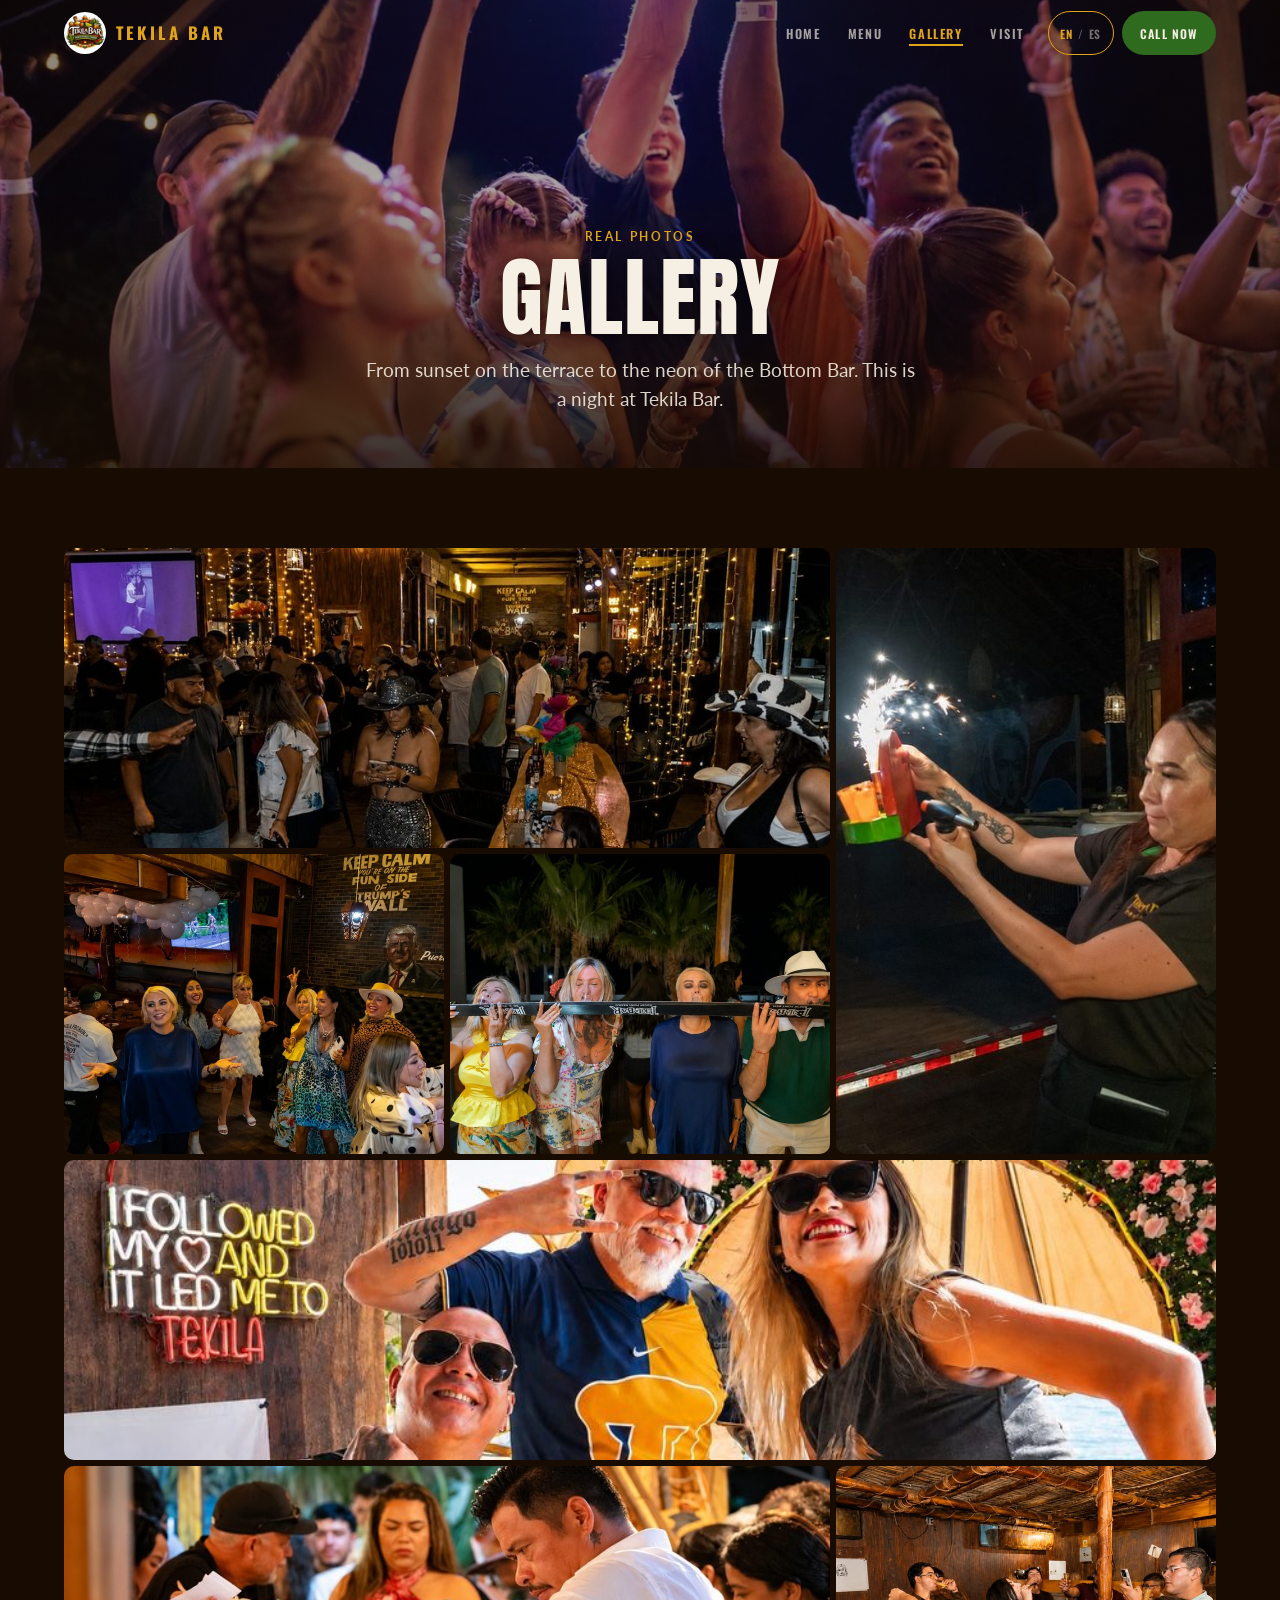
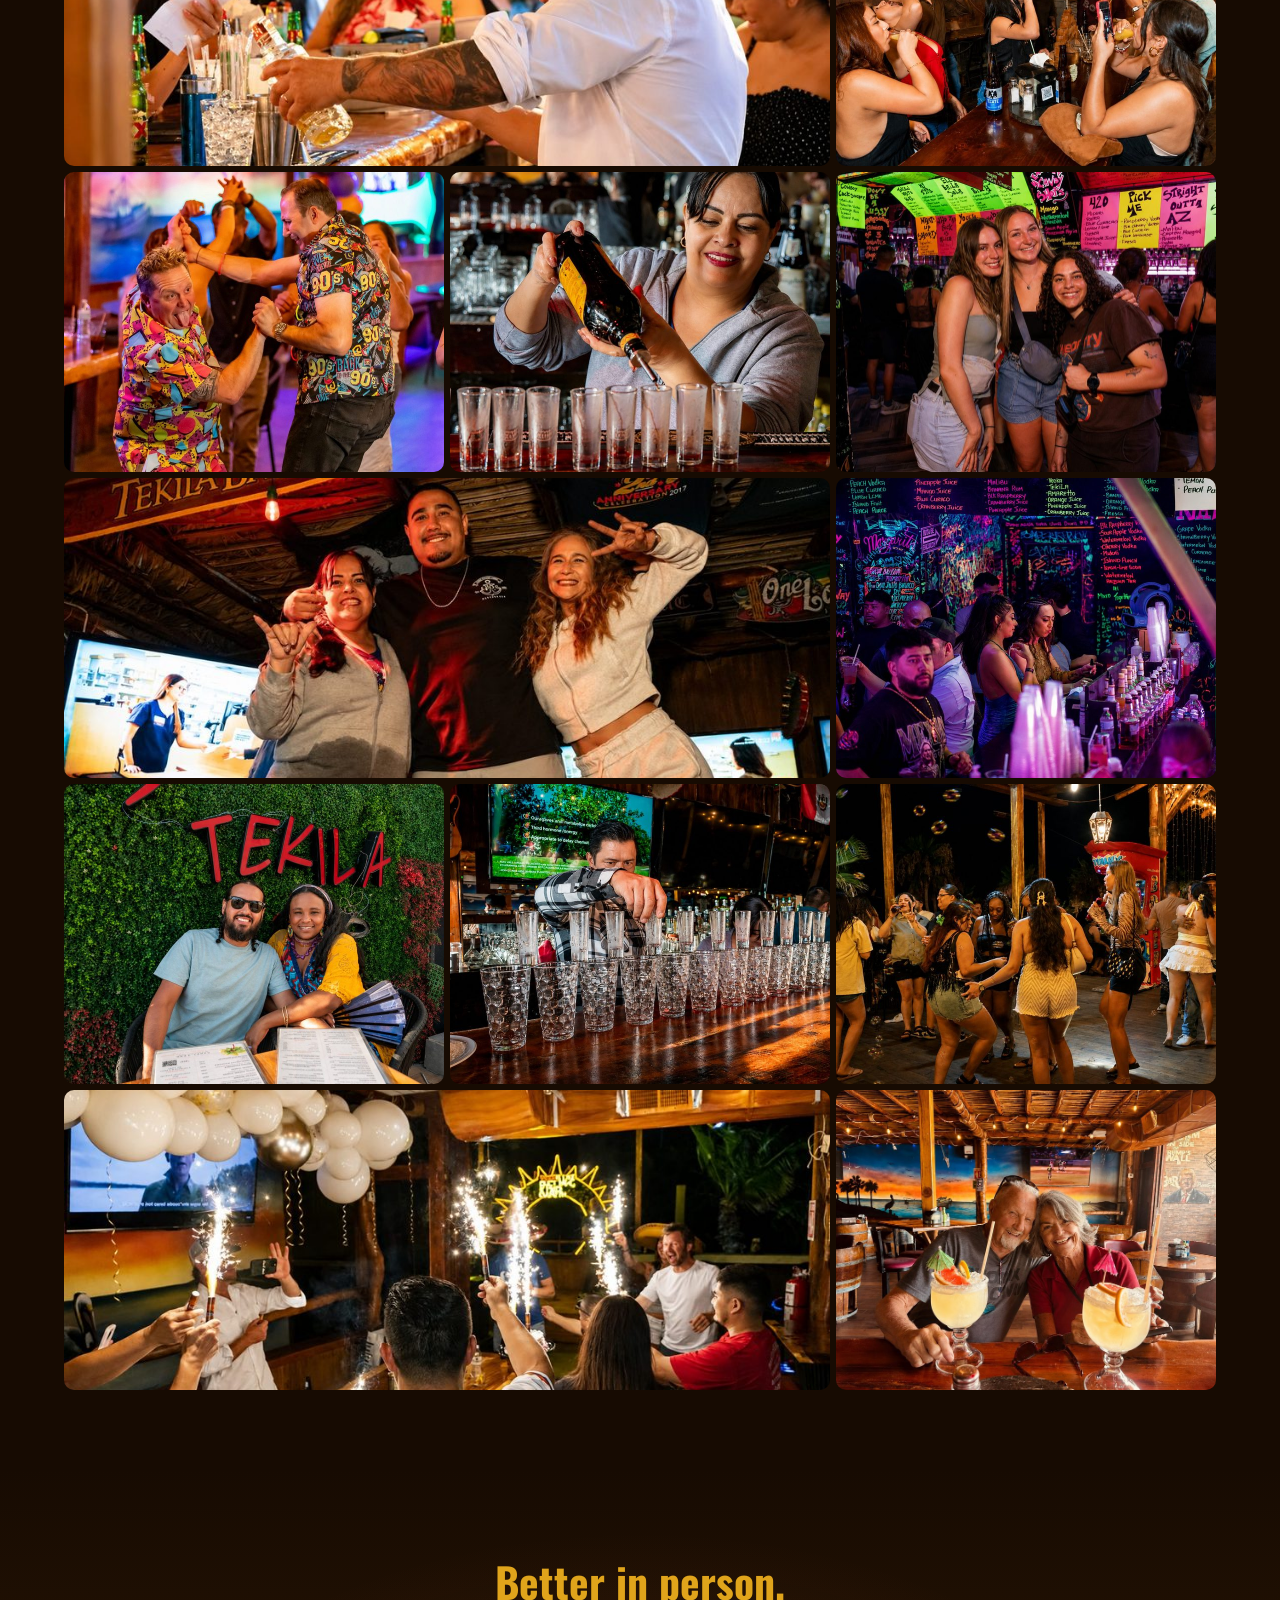
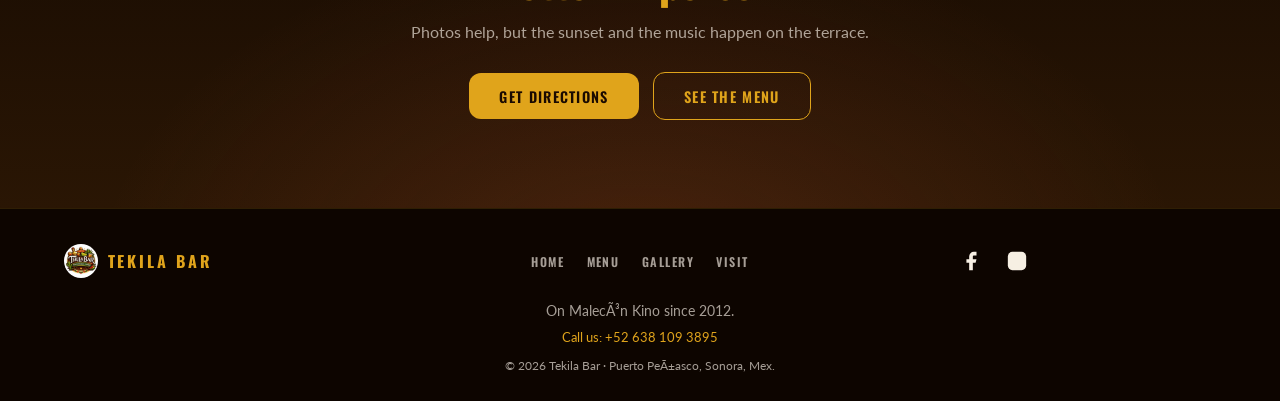
==== commit 4f7cd7b0: "Resize gallery images to 900px (avg 120KB), heroes to 1400px, smart lazy loading" ====
--- a/galeria.html
+++ b/galeria.html
@@ -145,91 +145,91 @@
            aria-label="Los letreros de neÃ³n"
            data-caption-es="I Followed My Heart and It Led Me to Tekila."
            data-caption-en="I Followed My Heart and It Led Me to Tekila.">
-        <img src="assets/gal_5.jpg" alt="MÃºsico y amigos posando frente a los letreros de neÃ³n de Tekila Bar" style="object-position: center 35%;" />
+        <img src="assets/gal_5.jpg" loading="lazy" alt="MÃºsico y amigos posando frente a los letreros de neÃ³n de Tekila Bar" style="object-position: center 35%;" />
       </div>
 
       <div class="gallery-item gb-wideauto" role="button" tabindex="0"
            aria-label="DetrÃ¡s de la barra"
            data-caption-es="DetrÃ¡s de la barra, donde empieza la magia."
            data-caption-en="Behind the bar, where the magic starts.">
-        <img src="assets/gal_6.jpg" alt="Bartender tatuado preparando cÃ³cteles en la barra de Tekila Bar" style="object-position: center 30%;" />
+        <img src="assets/gal_6.jpg" loading="lazy" alt="Bartender tatuado preparando cÃ³cteles en la barra de Tekila Bar" style="object-position: center 30%;" />
       </div>
 
       <div class="gallery-item gb-std" role="button" tabindex="0"
            aria-label="Shots en el Bottom Bar"
            data-caption-es="Salud desde el Bottom Bar."
            data-caption-en="Cheers from the Bottom Bar.">
-        <img src="assets/gal_7.jpg" alt="Grupo de amigos brindando con shots en el Bottom Bar de Tekila" />
+        <img src="assets/gal_7.jpg" loading="lazy" alt="Grupo de amigos brindando con shots en el Bottom Bar de Tekila" />
       </div>
 
       <div class="gallery-item gb-std" role="button" tabindex="0"
            aria-label="Noche de los 90s"
            data-caption-es="Noche de los 90s. El tema mÃ¡s esperado del aÃ±o."
            data-caption-en="90s Night. The most anticipated theme of the year.">
-        <img src="assets/gal_8.jpg" alt="Dos hombres bailando con camisas de los 90s en Tekila Bar" />
+        <img src="assets/gal_8.jpg" loading="lazy" alt="Dos hombres bailando con camisas de los 90s en Tekila Bar" />
       </div>
 
       <div class="gallery-item gb-std" role="button" tabindex="0"
            aria-label="Shots listos"
            data-caption-es="Una fila de shots reciÃ©n servidos. AsÃ­ empieza la noche."
            data-caption-en="A row of freshly poured shots. That's how the night starts.">
-        <img src="assets/gal_9.jpg" alt="Bartender sirviendo una fila de shots en la barra de Tekila Bar" style="object-position: center 25%;" />
+        <img src="assets/gal_9.jpg" loading="lazy" alt="Bartender sirviendo una fila de shots en la barra de Tekila Bar" style="object-position: center 25%;" />
       </div>
 
       <div class="gallery-item gb-std" role="button" tabindex="0"
            aria-label="El menÃº en la pared"
            data-caption-es="El menÃº mÃ¡s colorido del MalecÃ³n."
            data-caption-en="The most colorful menu on the MalecÃ³n.">
-        <img src="assets/gal_10.jpg" alt="Tres amigas posando frente al menÃº de neÃ³n de Tekila Bar" style="object-position: center 35%;" />
+        <img src="assets/gal_10.jpg" loading="lazy" alt="Tres amigas posando frente al menÃº de neÃ³n de Tekila Bar" style="object-position: center 35%;" />
       </div>
 
       <div class="gallery-item gb-wideauto" role="button" tabindex="0"
            aria-label="El letrero de Tekila Bar"
            data-caption-es="Bajo el letrero, encima de todo."
            data-caption-en="Under the sign, on top of the world.">
-        <img src="assets/gal_11.jpg" alt="Tres personas posando bajo el letrero de madera de Tekila Bar" style="object-position: center 28%;" />
+        <img src="assets/gal_11.jpg" loading="lazy" alt="Tres personas posando bajo el letrero de madera de Tekila Bar" style="object-position: center 28%;" />
       </div>
 
       <div class="gallery-item gb-std" role="button" tabindex="0"
            aria-label="La barra de noche"
            data-caption-es="La barra mÃ¡s ocupada del MalecÃ³n Kino."
            data-caption-en="The busiest bar on MalecÃ³n Kino.">
-        <img src="assets/gal_12.jpg" alt="Barra llena de clientes y cÃ³cteles en Tekila Bar de noche" />
+        <img src="assets/gal_12.jpg" loading="lazy" alt="Barra llena de clientes y cÃ³cteles en Tekila Bar de noche" />
       </div>
 
       <div class="gallery-item gb-std" role="button" tabindex="0"
            aria-label="La pared verde de Tekila"
            data-caption-es="Foto obligatoria frente a la pared verde de Tekila Bar."
            data-caption-en="Mandatory photo in front of the Tekila Bar green wall.">
-        <img src="assets/gal_13.jpg" alt="Pareja sonriendo frente a la pared verde con el letrero de Tekila Bar" style="object-position: center 35%;" />
+        <img src="assets/gal_13.jpg" loading="lazy" alt="Pareja sonriendo frente a la pared verde con el letrero de Tekila Bar" style="object-position: center 35%;" />
       </div>
 
       <div class="gallery-item gb-std" role="button" tabindex="0"
            aria-label="Preparando la ronda"
            data-caption-es="Cuando el barman alinea los vasos, la noche se pone buena."
            data-caption-en="When the bartender lines up the glasses, the night gets good.">
-        <img src="assets/gal_14.jpg" alt="Bartender alineando una fila larga de vasos en la barra de Tekila Bar" style="object-position: center 40%;" />
+        <img src="assets/gal_14.jpg" loading="lazy" alt="Bartender alineando una fila larga de vasos en la barra de Tekila Bar" style="object-position: center 40%;" />
       </div>
 
       <div class="gallery-item gb-std" role="button" tabindex="0"
            aria-label="La pista al aire libre"
            data-caption-es="La mejor pista de baile del MalecÃ³n, bajo las estrellas."
            data-caption-en="The best dance floor on the MalecÃ³n, under the stars.">
-        <img src="assets/gal_15.jpg" alt="Gente bailando al aire libre de noche en la terraza de Tekila Bar" />
+        <img src="assets/gal_15.jpg" loading="lazy" alt="Gente bailando al aire libre de noche en la terraza de Tekila Bar" />
       </div>
 
       <div class="gallery-item gb-wideauto" role="button" tabindex="0"
            aria-label="CelebraciÃ³n con chispeantes"
            data-caption-es="Las celebraciones en Tekila Bar siempre se recuerdan."
            data-caption-en="Celebrations at Tekila Bar are always memorable.">
-        <img src="assets/gal_16.jpg" alt="Grupo celebrando con chispeantes y globos en Tekila Bar" style="object-position: center 35%;" />
+        <img src="assets/gal_16.jpg" loading="lazy" alt="Grupo celebrando con chispeantes y globos en Tekila Bar" style="object-position: center 35%;" />
       </div>
 
       <div class="gallery-item gb-std" role="button" tabindex="0"
            aria-label="CÃ³cteles y buena compaÃ±Ã­a"
            data-caption-es="Los mejores margaritas del MalecÃ³n, con la mejor compaÃ±Ã­a."
            data-caption-en="The best margaritas on the MalecÃ³n, with the best company.">
-        <img src="assets/gal_17.jpg" alt="Pareja feliz con margaritas en Tekila Bar con el mural de fondo" />
+        <img src="assets/gal_17.jpg" loading="lazy" alt="Pareja feliz con margaritas en Tekila Bar con el mural de fondo" />
       </div>
 
     </div>
